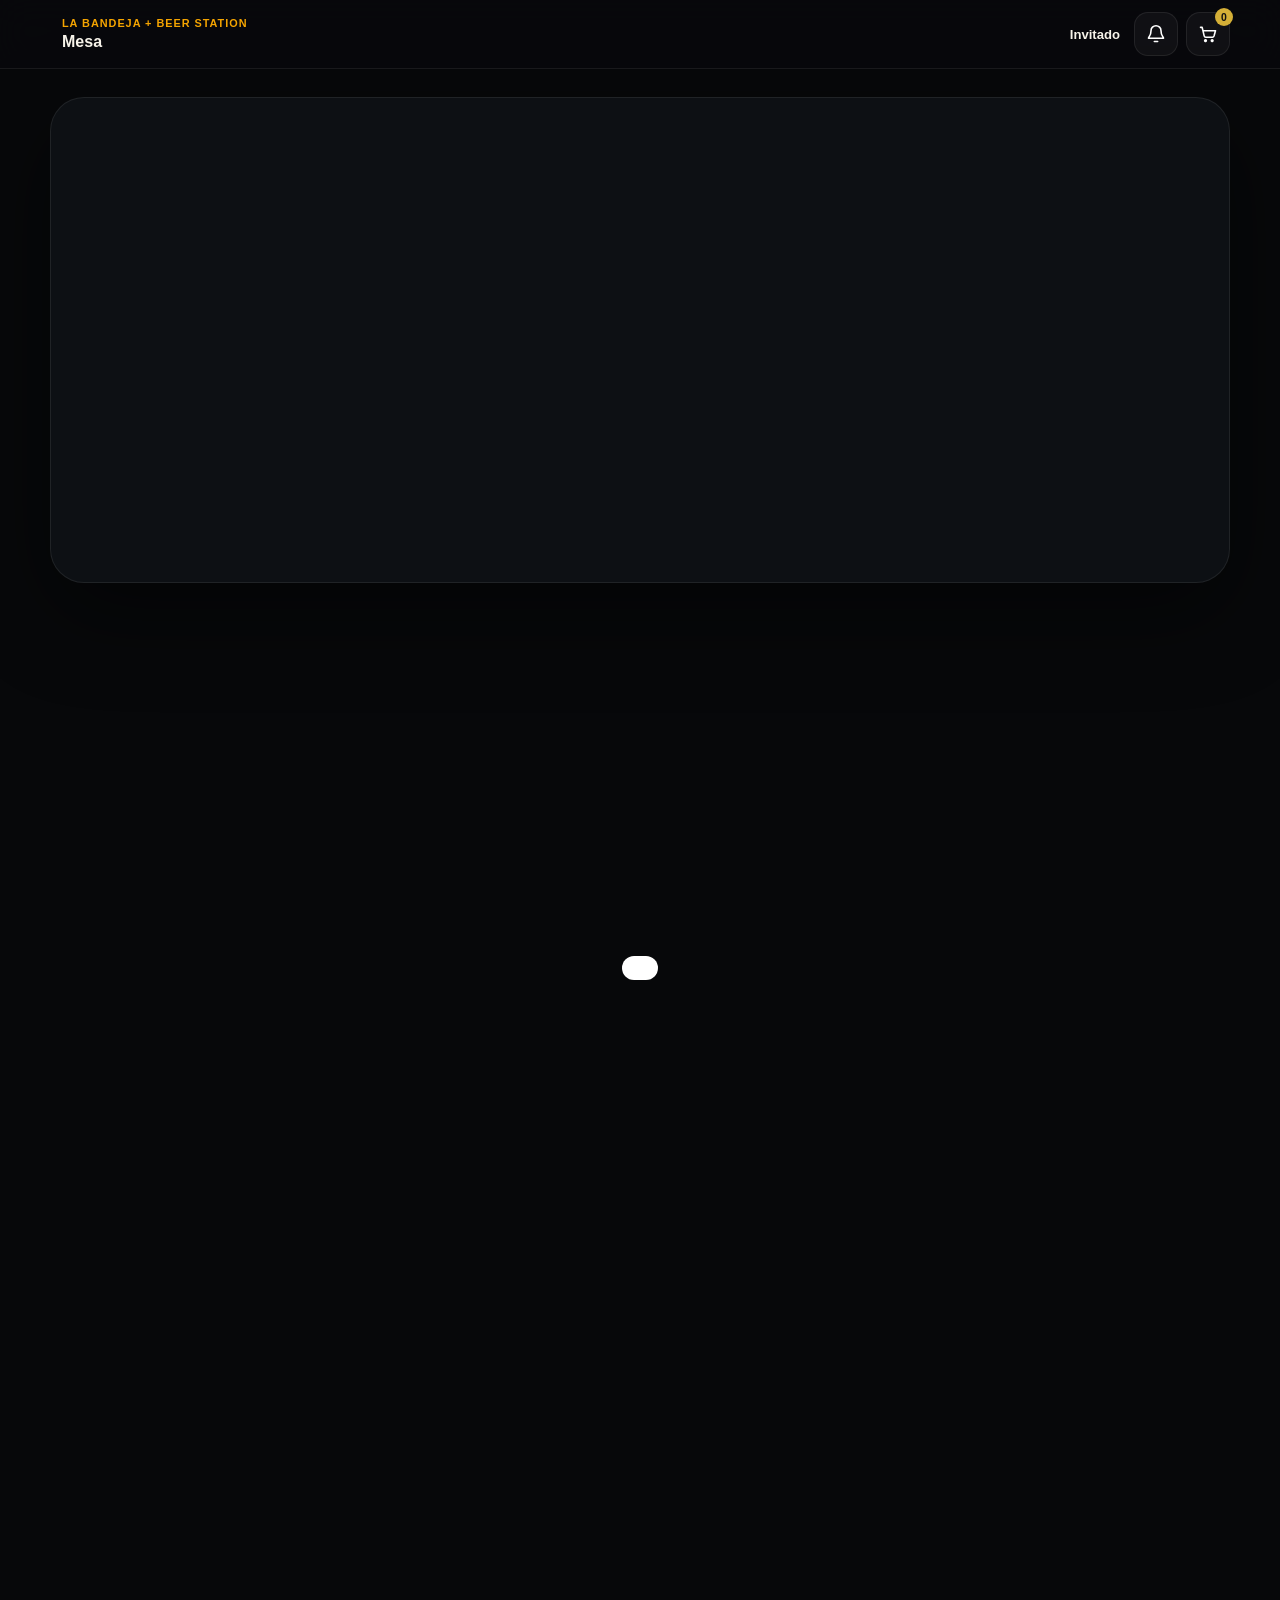
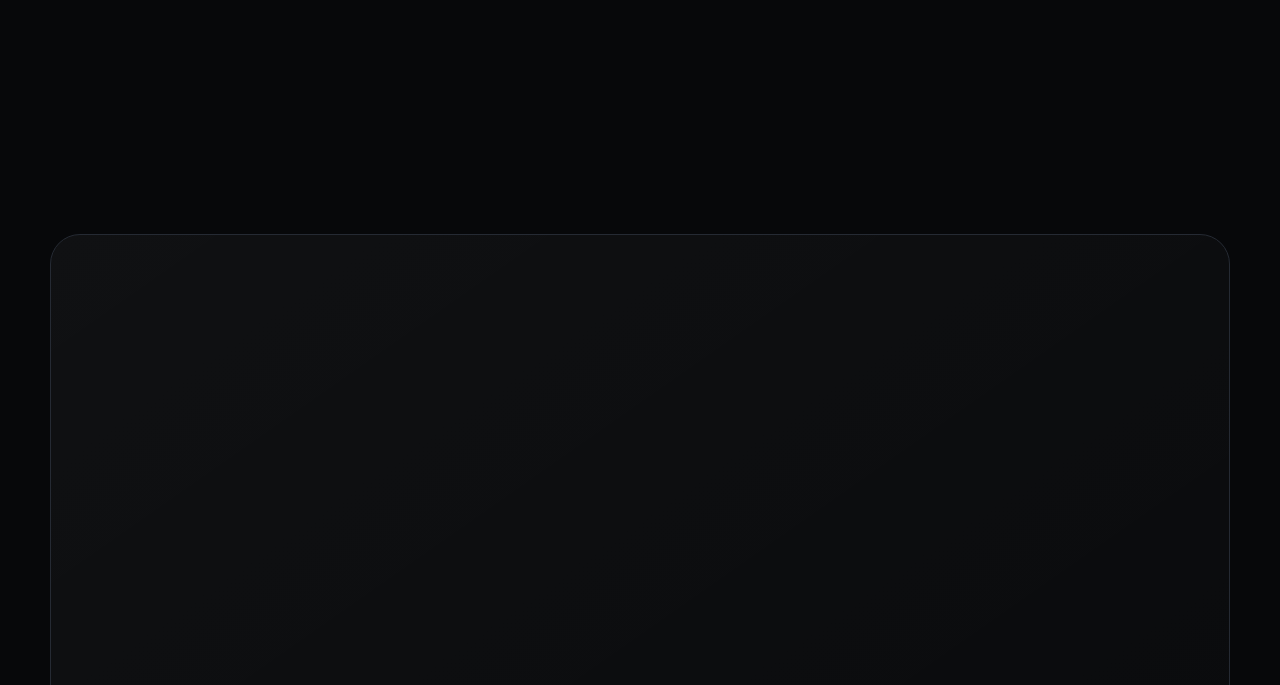
==== index.html @ 731828bf "Tema Champions y celebracion dinamica en canchas" ====
<!doctype html>
<html lang="es">
<head>
<meta charset="utf-8">
<meta name="viewport" content="width=device-width,initial-scale=1,viewport-fit=cover">
<meta name="theme-color" content="#07080a">
<title>La Bandeja + Beer Station</title>
<link rel="preconnect" href="https://fonts.googleapis.com">
<link rel="preconnect" href="https://fonts.gstatic.com" crossorigin>
<link href="https://fonts.googleapis.com/css2?family=DM+Sans:wght@400;500;600;700;800&family=Playfair+Display:wght@600;700&display=swap" rel="stylesheet">
<link rel="stylesheet" href="/app.css">
</head>
<body>
<section id="experienceIntro" class="experience-intro">
  <div id="introSlides" class="intro-slides"></div>
  <div class="intro-brand"><div id="introLogos" class="intro-logos"></div><span>LA BANDEJA + BEER STATION</span></div>
</section>
<header class="topbar">
  <div class="header-brand"><div id="headerLogos" class="header-logos"></div><div><small>LA BANDEJA + BEER STATION</small><strong id="placeName">Mesa</strong></div></div>
  <div class="table-party"><div id="diners"></div><span id="dinerCount"></span><b id="dinerName">Invitado</b></div>
  <div class="actions">
    <button id="bellButton" class="icon-btn" aria-label="Servicio"><svg viewBox="0 0 24 24"><path d="M18 8a6 6 0 0 0-12 0c0 7-3 7-3 9h18c0-2-3-2-3-9M10 21h4"/></svg></button>
    <button id="cartTop" class="icon-btn cart-icon-btn" aria-label="Pedido"><svg viewBox="0 0 24 24"><path d="M3 4h2l2.4 10.2a2 2 0 0 0 2 1.6h7.9a2 2 0 0 0 1.9-1.4L21 8H7M10 20a1 1 0 1 0 0 .01M18 20a1 1 0 1 0 0 .01"/></svg><span id="cartCount">0</span></button>
  </div>
</header>
<main>
  <section class="cinema-hero"><div id="heroAmbient" class="hero-ambient"></div><div id="heroDots" class="hero-dots"></div></section>
  <section id="promoSection" class="home-section"><div class="section-head"><div><small>AHORA</small><h2>Promociones y recomendados</h2></div></div><div id="promoGrid" class="promo-grid"></div></section>
  <section id="newSection" class="home-section"><div class="section-head"><div><small>RECIÉN LLEGADOS</small><h2>Nuevos productos</h2></div></div><div id="newProducts" class="product-rail"></div></section>
  <section id="comboSection" class="home-section"><div class="section-head"><div><small>LA BANDEJA + BEER STATION</small><h2>Combos</h2></div></div><div id="comboProducts" class="product-rail"></div></section>
  <section id="drinkSection" class="home-section drink-section"><div class="global-search"><small>ENCUENTRA LO QUE QUIERES</small><div class="search-box"><svg viewBox="0 0 24 24" aria-hidden="true"><path d="m21 21-4.35-4.35M19 11a8 8 0 1 1-16 0 8 8 0 0 1 16 0Z"/></svg><input id="search" autocomplete="off" placeholder="Buscar comida o bebida"></div></div><div class="section-head"><div><small>BEER STATION</small><h2>Bebidas</h2></div></div><nav id="drinkCategories" class="drink-categories"></nav></section>
  <section class="menu-section"><div class="section-head menu-title"><div><small>MENÚ</small><h2>Todo lo disponible</h2></div><button id="buildComboBtn" class="build-combo-btn hidden">⚽ Arma tu combo</button></div><nav id="categories" class="categories"></nav><section id="products" class="products"></section></section>
  <section class="experience-end">
    <div class="experience-copy"><small>ANTES DE IRTE</small><h2>Queremos saber cómo estuvo.</h2><p>Califica tu experiencia y ayúdanos a seguir mejorando.</p></div>
    <div class="rating-card"><div id="ratingStars" class="rating-stars"><button data-rating="1">1</button><button data-rating="2">2</button><button data-rating="3">3</button><button data-rating="4">4</button><button data-rating="5">5</button></div><textarea id="feedbackComment" placeholder="Cuéntanos algo más, si quieres"></textarea><button id="sendFeedback" class="primary">Enviar opinión</button></div>
  </section>
</main>
<button id="cartDock" class="cart-dock hidden"><span>Pedido</span><strong id="cartTotalDock">L 0.00</strong></button>
<dialog id="productDialog"><button class="close" data-close>×</button><div class="product-modal"><img id="detailImage" alt=""><div class="product-modal-body"><small id="detailBrand"></small><h2 id="detailName"></h2><p id="detailDescription"></p><section id="aiSuggestion" class="ai-suggestion hidden"><div class="ai-suggestion-head"><span>✦</span><b>Sugerencia inteligente</b></div><p id="aiSuggestionText"></p><div id="aiSuggestionActions" class="ai-suggestion-actions"></div><div id="aiQuickReplies" class="ai-quick-replies"><button type="button" data-ai-reply="Sí, recomiéndame algo">Sí, recomiéndame algo</button><button type="button" data-ai-reply="No, así está bien">No, así está bien</button><button type="button" data-ai-reply="Algo para compartir">Algo para compartir</button></div><form id="productAiForm" class="product-ai-form"><input id="productAiInput" maxlength="220" autocomplete="off" placeholder="Respóndeme aquí…"><button type="submit">Enviar</button></form></section><div id="detailOptions"></div><label class="note-label">Indicaciones especiales<textarea id="detailNote" placeholder="Escribe una indicación si la necesitas"></textarea></label><div class="product-modal-footer"><div><small>PRECIO</small><b id="detailPrice">L 0.00</b></div><button id="addConfigured" class="primary compact">Agregar</button></div></div></div></dialog>
<dialog id="promoDialog"><button class="close" data-close>×</button><div class="dialog-card promo-dialog-card"><small id="promoDialogType">PROMOCIÓN</small><h2 id="promoDialogTitle"></h2><p id="promoDialogSubtitle"></p><div id="promoProducts" class="promo-products products"></div></div></dialog>
<dialog id="catalogDialog" class="catalog-dialog"><button class="close" data-close>×</button><div class="catalog-card"><div class="catalog-head"><div><small id="catalogKicker">CATÁLOGO</small><h2 id="catalogTitle">Productos</h2><p id="catalogCount"></p></div></div><div id="catalogProducts" class="catalog-products"></div></div></dialog>
<dialog id="joinDialog"><div class="dialog-card"><small id="joinKicker">IDENTIFICACIÓN</small><h2>Tu nombre</h2><p>Usaremos tu nombre para identificar el pedido.</p><input id="joinName" maxlength="50" placeholder="Nombre"><button id="joinButton" class="primary">Continuar</button></div></dialog>
<dialog id="cartDialog"><button class="close" data-close>×</button><div class="dialog-card"><small>TU PEDIDO</small><h2>Revisa antes de enviar</h2><div id="cartItems"></div><section class="cart-ai"><div class="cart-ai-head"><span>✦</span><div><b>Asistente del pedido</b><small>Pregúntame sin salir del carrito</small></div></div><div id="aiMessages" class="ai-messages cart-ai-messages"><div class="ai-msg assistant">Puedo revisar tu pedido completo y ayudarte a combinarlo mejor.</div></div><form id="aiForm" class="cart-ai-form"><input id="aiInput" maxlength="300" autocomplete="off" placeholder="Ej. ¿Qué me falta para 3 personas?"><button type="submit">Enviar</button></form></section><div class="grand"><span>Total</span><b id="cartGrand">L 0.00</b></div><button id="sendOrder" class="primary">Enviar pedido</button></div></dialog>
<dialog id="comboBuilderDialog" class="combo-builder-dialog"><button class="close" data-close>×</button><div class="dialog-card"><small>CANCHA</small><h2>Arma tu combo</h2><p>Combina lo que quieras. Ejemplo: 1 pupusa + 2 tacos + 1 bebida.</p><div id="comboBuilderList" class="combo-builder-list"></div><div class="grand"><span>Total del combo</span><b id="comboBuilderTotal">L 0.00</b></div><button id="addCustomCombo" class="primary">Agregar combo al pedido</button></div></dialog><dialog id="serviceDialog"><button class="close" data-close>×</button><div class="dialog-card"><small>SERVICIO</small><h2>Solicitar</h2><div class="service-grid"><button data-service="ATENCION">Atención</button><button data-service="CUENTA">Cuenta</button><button data-service="LIMPIEZA">Limpieza</button><button data-service="PEDIDO">Pedido</button></div></div></dialog>
<button id="aiFab" class="ai-fab" aria-label="Asistente del menú"><span>✦</span><b>Te ayudo</b></button><dialog id="aiDialog" class="ai-dialog"><button class="close" data-close>×</button><div class="ai-chat"><div class="ai-chat-head"><small>ASISTENTE DEL MENÚ</small><h2>¿Qué se te antoja?</h2><p>Pregúntame por comida, bebidas, combos o qué combina mejor con tu pedido.</p></div><div id="aiMessagesFull" class="ai-messages"><div class="ai-msg assistant">Hola 👋 Puedo ayudarte a elegir algo del menú.</div></div><form id="aiFormFull" class="ai-form"><input id="aiInputFull" maxlength="300" autocomplete="off" placeholder="Ej. Quiero una pizza y algo frío"><button type="submit">Enviar</button></form></div></dialog><div id="toast"></div>
<div id="goalCelebration" class="goal-celebration hidden" aria-hidden="true"><div class="goal-celebration-card"><img id="goalCelebrationImage" alt=""><div><small id="goalCelebrationKicker">PEDIDO EN JUEGO</small><h2 id="goalCelebrationTitle">¡GOOOL!</h2><p id="goalCelebrationText">Tu pedido fue enviado.</p></div></div></div><button id="backToTop" hidden></button>
<script src="/supabase.js"></script>
<script type="module" src="/app.js"></script>
</body>
</html>
---- app.css ----
:root{--bg:#08090c;--panel:#111319;--soft:#171a21;--line:#252a33;--text:#f7f3ea;--muted:#9da6b4;--gold:#d4af37;--accent:#f5a400;--radius:24px}
*{box-sizing:border-box}html{scroll-behavior:smooth}body{margin:0;background:radial-gradient(circle at top,#15120b 0,#08090c 30%);color:var(--text);font-family:Inter,sans-serif;min-height:100vh}
button,input{font:inherit}button{cursor:pointer}.topbar{position:sticky;top:0;z-index:20;display:grid;grid-template-columns:1fr auto auto;gap:14px;align-items:center;padding:14px 4vw;background:rgba(8,9,12,.88);backdrop-filter:blur(16px);border-bottom:1px solid var(--line)}
.place small,.section-head small,.eyebrow,.dialog-card>small{display:block;color:var(--accent);font-weight:800;letter-spacing:.14em;font-size:.72rem}.place strong{display:block;margin-top:4px}
.table-party{display:flex;align-items:center;gap:8px;color:var(--muted);font-size:.82rem}.table-party b{color:var(--text)}#diners{display:flex}.diner{width:30px;height:30px;border-radius:50%;display:grid;place-items:center;background:linear-gradient(135deg,var(--gold),#7a5d0a);border:2px solid #111;margin-left:-7px;color:#111;font-weight:900}
.actions{display:flex;gap:8px}.actions button{background:var(--soft);border:1px solid var(--line);color:white;border-radius:14px;padding:11px 13px}
main{width:min(1180px,92vw);margin:auto}.intro{padding:48px 0 24px}.intro h1{font-family:"Playfair Display",serif;font-size:clamp(2.2rem,6vw,5rem);line-height:.98;margin:8px 0 16px;max-width:850px}.intro p{color:#c6ccd5;font-size:1.1rem}
.promo-wrap{margin:6px 0 40px}.promo-hero{position:relative;min-height:360px;border-radius:32px;overflow:hidden;border:1px solid #2b2f37;background:#111}.promo-hero>img{position:absolute;inset:0;width:100%;height:100%;object-fit:cover;filter:brightness(.52)}.promo-hero:after{content:"";position:absolute;inset:0;background:linear-gradient(90deg,rgba(0,0,0,.9),rgba(0,0,0,.15))}
.promo-copy{position:relative;z-index:2;padding:clamp(28px,6vw,70px);max-width:660px}.promo-copy small{color:#ffd45d;font-weight:800;letter-spacing:.15em}.promo-copy h2{font-family:"Playfair Display",serif;font-size:clamp(2rem,5vw,4rem);margin:8px 0}.promo-copy p{font-size:1.05rem;color:#e2e5e8}.promo-copy button{margin-top:12px;background:var(--gold);color:#111;border:0;border-radius:999px;padding:13px 20px;font-weight:900}
.promo-dots{display:flex;justify-content:center;gap:8px;margin-top:12px}.promo-dots button{width:8px;height:8px;padding:0;border:0;border-radius:50%;background:#3a3f48}.promo-dots button.active{width:28px;border-radius:999px;background:var(--gold)}
.section-head{margin:34px 0 18px}.section-head h2{font-family:"Playfair Display",serif;font-size:clamp(1.8rem,4vw,3rem);margin:4px 0}.brands{display:grid;grid-template-columns:repeat(2,minmax(0,1fr));gap:16px}.brand{display:flex;align-items:center;gap:16px;padding:16px;background:var(--panel);border:1px solid var(--line);border-radius:22px;color:white;text-align:left;transition:.2s}.brand img{width:72px;height:72px;object-fit:contain;border-radius:16px;background:#fff}.brand span{font-weight:900;font-size:1.05rem}.brand.active{border-color:var(--gold);box-shadow:0 0 0 1px var(--gold),0 12px 40px rgba(212,175,55,.08);transform:translateY(-2px)}
.menu-title{display:flex;justify-content:space-between;align-items:end;gap:16px}.menu-title input{width:min(320px,100%);background:#11151b;border:1px solid var(--line);color:white;border-radius:16px;padding:13px 15px;outline:none}.menu-title input:focus{border-color:var(--gold)}
.categories{display:flex;gap:10px;overflow:auto;padding:2px 0 16px;scrollbar-width:none}.categories::-webkit-scrollbar{display:none}.categories button{white-space:nowrap;border:1px solid var(--line);background:#11151b;color:#d9dde4;border-radius:999px;padding:11px 17px;font-weight:800}.categories button.active{background:var(--gold);color:#111;border-color:var(--gold)}
.products{display:grid;grid-template-columns:repeat(3,minmax(0,1fr));gap:18px}.product{background:linear-gradient(180deg,#14171d,#0e1014);border:1px solid var(--line);border-radius:24px;overflow:hidden;min-width:0}.product>img{width:100%;aspect-ratio:4/3;object-fit:cover}.product-body{padding:18px}.product-body small{color:var(--accent);font-weight:900;letter-spacing:.08em}.product h3{margin:7px 0;font-size:1.1rem}.product p{color:var(--muted);min-height:38px;font-size:.9rem}.product footer{display:flex;justify-content:space-between;align-items:center;gap:12px;margin-top:18px}.product footer b{font-size:1.15rem}.product footer button{border:0;background:white;color:#111;font-weight:900;border-radius:999px;padding:10px 14px}
.promo-grid{display:grid;grid-template-columns:repeat(4,1fr);gap:14px;margin-bottom:100px}.promo-grid article{background:var(--panel);border:1px solid var(--line);border-radius:20px;overflow:hidden}.promo-grid img{width:100%;aspect-ratio:16/10;object-fit:cover}.promo-grid article div{padding:13px}.promo-grid span{display:block;color:var(--muted);font-size:.85rem;margin-top:5px}
.cart-dock{position:fixed;z-index:30;bottom:20px;left:50%;transform:translateX(-50%);width:min(520px,90vw);display:flex;justify-content:space-between;align-items:center;background:var(--gold);color:#111;border:0;border-radius:999px;padding:15px 21px;font-weight:900;box-shadow:0 18px 60px rgba(0,0,0,.45)}.hidden{display:none!important}
dialog{border:1px solid var(--line);background:#0d1015;color:white;border-radius:28px;width:min(560px,92vw);padding:0;box-shadow:0 30px 100px rgba(0,0,0,.7)}dialog::backdrop{background:rgba(0,0,0,.72);backdrop-filter:blur(5px)}.dialog-card{padding:30px}.dialog-card h2{font-family:"Playfair Display",serif;font-size:2rem;margin:6px 0 8px}.dialog-card p{color:var(--muted)}.dialog-card input{width:100%;background:#151921;border:1px solid var(--line);border-radius:15px;padding:14px;color:white;margin:12px 0}.primary{width:100%;border:0;background:var(--gold);color:#111;border-radius:15px;padding:14px;font-weight:900}.close{position:absolute;right:16px;top:13px;background:transparent;color:white;border:0;font-size:1.8rem}.dialog-icon{font-size:2rem}.cart-line{display:flex;justify-content:space-between;gap:12px;align-items:center;border-bottom:1px solid var(--line);padding:14px 0}.cart-line small{display:block;color:var(--muted);margin-top:4px}.qty{display:flex;align-items:center;gap:10px}.qty button{width:32px;height:32px;border-radius:50%;border:1px solid var(--line);background:#171b22;color:white}.grand{display:flex;justify-content:space-between;font-size:1.2rem;padding:20px 0}.service-grid{display:grid;grid-template-columns:1fr 1fr;gap:10px}.service-grid button{padding:18px;border:1px solid var(--line);background:#151921;color:white;border-radius:16px;font-weight:800}.empty{grid-column:1/-1;padding:38px;border:1px dashed var(--line);border-radius:20px;text-align:center;color:var(--muted)}
#toast{position:fixed;z-index:50;left:50%;bottom:-80px;transform:translateX(-50%);background:#fff;color:#111;padding:12px 18px;border-radius:999px;font-weight:800;transition:.25s}#toast.show{bottom:86px}
body[data-place-type="COURT"]{--gold:#41d35e;--accent:#70e8ff;background:radial-gradient(circle at top,#123d26 0,#07110b 35%)}body[data-place-type="DELIVERY"]{--gold:#ff7a18;--accent:#ffd166;background:radial-gradient(circle at top,#3b1d0b 0,#09090b 35%)}
@media(max-width:900px){.products{grid-template-columns:repeat(2,1fr)}.promo-grid{grid-template-columns:repeat(2,1fr)}.table-party span{display:none}}
@media(max-width:640px){.topbar{grid-template-columns:1fr auto;padding:12px 4vw}.table-party{grid-column:1/-1;grid-row:2}.intro{padding-top:30px}.promo-hero{min-height:310px}.brands{grid-template-columns:1fr 1fr}.brand{padding:10px;gap:9px}.brand img{width:52px;height:52px}.brand span{font-size:.88rem}.menu-title{display:block}.menu-title input{margin-top:12px}.products{grid-template-columns:1fr}.promo-grid{grid-template-columns:1fr 1fr}.product p{min-height:0}.service-grid{grid-template-columns:1fr 1fr}}

.header-brand{display:flex;align-items:center;gap:12px}.header-brand small{display:block;color:var(--accent);font-weight:900;letter-spacing:.09em;font-size:.68rem}.header-brand strong{display:block;margin-top:4px}.header-logos{display:flex;align-items:center}.header-logos img{width:46px;height:46px;object-fit:contain;border-radius:12px;background:#fff;border:1px solid rgba(255,255,255,.1);margin-right:-6px}
.product{cursor:pointer}.product:hover{transform:translateY(-3px);transition:.2s;border-color:#464d59}.product footer button{pointer-events:auto}
.product-modal{display:grid;grid-template-columns:minmax(0,42%) 1fr;min-height:520px}.product-modal>img{width:100%;height:100%;object-fit:cover;background:#15191f}.product-modal-body{padding:30px;max-height:78vh;overflow:auto}.product-modal-body>small{color:var(--accent);font-weight:900;letter-spacing:.1em}.product-modal-body h2{font-family:"Playfair Display",serif;font-size:2rem;margin:7px 0 8px}.product-modal-body>p{color:var(--muted);line-height:1.55}
.option-group{margin:18px 0;padding:14px;border:1px solid var(--line);border-radius:18px;background:#11151b}.option-head{display:flex;justify-content:space-between;margin-bottom:8px}.option-head small{display:block;color:var(--muted);font-size:.78rem;margin-top:3px}.option-row{display:flex;justify-content:space-between;gap:15px;align-items:center;padding:10px 0;border-top:1px solid #20252d}.option-row:first-of-type{border-top:0}.option-row input{accent-color:var(--gold);transform:scale(1.15)}.option-row b{font-size:.83rem;color:#d9dde4}
.note-label{display:block;color:#dfe3ea;font-weight:700;margin-top:14px}.note-label textarea{display:block;width:100%;min-height:78px;margin-top:8px;resize:vertical;background:#151921;border:1px solid var(--line);border-radius:14px;padding:12px;color:#fff;font:inherit}
.product-modal-footer{display:flex;justify-content:space-between;align-items:center;gap:14px;margin-top:18px}.product-modal-footer small{display:block;color:var(--muted)}.product-modal-footer b{font-size:1.35rem}.primary.compact{width:auto;padding-inline:18px}
@media(max-width:700px){.product-modal{grid-template-columns:1fr}.product-modal>img{height:220px}.product-modal-body{max-height:none}.header-brand small{display:none}.header-logos img{width:40px;height:40px}.product-modal-footer{position:sticky;bottom:-30px;background:#0d1015;padding:14px 0}}

.experience-intro{position:fixed;inset:0;z-index:100;background:#050608;display:grid;place-items:center;overflow:hidden;transition:opacity .7s ease,visibility .7s ease}.experience-intro.done{opacity:0;visibility:hidden;pointer-events:none}.intro-bg{position:absolute;inset:-3%;background-size:cover;background-position:center;filter:brightness(.55);animation:introZoom 6s ease forwards}.intro-bg:after{content:"";position:absolute;inset:0;background:radial-gradient(circle at center,transparent 0,rgba(0,0,0,.72) 75%)}
.intro-stage{position:relative;z-index:2;text-align:center;width:min(760px,90vw);animation:introRise .9s ease both}.intro-logos{display:flex;justify-content:center;align-items:center;gap:22px;min-height:125px}.intro-logos img{width:clamp(92px,18vw,150px);height:clamp(92px,18vw,150px);object-fit:contain;border-radius:26px;background:rgba(255,255,255,.96);padding:8px;box-shadow:0 18px 70px rgba(0,0,0,.35)}.intro-logos img:first-child{animation:logoLeft 1s cubic-bezier(.2,.8,.2,1) both}.intro-logos img:last-child{animation:logoRight 1s cubic-bezier(.2,.8,.2,1) both}.intro-plus{font-size:1.7rem;color:var(--gold);font-weight:900;margin:-6px 0 10px}.intro-stage small{color:var(--accent);font-weight:900;letter-spacing:.16em}.intro-stage h1{font-family:"Playfair Display",serif;font-size:clamp(2.2rem,6vw,4.8rem);line-height:1;margin:10px 0}.intro-stage p{color:#e6e8ec;font-size:1.05rem;max-width:620px;margin:0 auto 24px}.intro-stage button{border:0;border-radius:999px;padding:13px 22px;background:var(--gold);color:#111;font-weight:900;box-shadow:0 8px 35px rgba(0,0,0,.3)}
@keyframes introZoom{from{transform:scale(1.08)}to{transform:scale(1)}}@keyframes introRise{from{opacity:0;transform:translateY(24px)}to{opacity:1;transform:none}}@keyframes logoLeft{from{opacity:0;transform:translateX(-80px) rotate(-8deg)}to{opacity:1;transform:none}}@keyframes logoRight{from{opacity:0;transform:translateX(80px) rotate(8deg)}to{opacity:1;transform:none}}
.place-hero{display:grid;grid-template-columns:1.15fr .85fr;gap:26px;align-items:center;padding:42px 0}.place-hero-copy h1{font-family:"Playfair Display",serif;font-size:clamp(2.5rem,6vw,5.2rem);line-height:.98;margin:8px 0 18px}.place-hero-copy p{color:#cbd1da;font-size:1.08rem;max-width:660px}.place-hero>img{width:100%;height:390px;object-fit:cover;border-radius:32px;border:1px solid var(--line);box-shadow:0 24px 80px rgba(0,0,0,.34)}.hero-badges{display:flex;gap:9px;flex-wrap:wrap;margin-top:20px}.hero-badges span{background:#151a21;border:1px solid var(--line);border-radius:999px;padding:9px 12px;font-size:.82rem;font-weight:800}
body[data-theme="FOOTBALL"]{--gold:#76e34e;--accent:#62d8ff;background:
linear-gradient(rgba(6,18,10,.9),rgba(6,18,10,.94)),
repeating-linear-gradient(90deg,#123d1e 0,#123d1e 70px,#174824 70px,#174824 140px)}
body[data-theme="FOOTBALL"] .topbar{background:rgba(6,22,12,.92);border-bottom-color:#295c37}body[data-theme="FOOTBALL"] .place-hero>img{border-color:#58bd70;transform:rotate(1deg)}body[data-theme="FOOTBALL"] .promo-hero{border-color:#2b7040}body[data-theme="FOOTBALL"] .product{border-color:#214d2e;background:linear-gradient(180deg,#11291a,#0b1710)}body[data-theme="FOOTBALL"] .categories button{background:#102719;border-color:#285f38}body[data-theme="FOOTBALL"] .categories button.active{background:#76e34e;color:#071108}body[data-theme="FOOTBALL"] .intro-stage h1{font-family:Inter,sans-serif;font-weight:900;text-transform:uppercase;font-style:italic}
body[data-theme="DELIVERY"]{--gold:#ff7b24;--accent:#ffd166;background:radial-gradient(circle at top,#42200c 0,#090a0d 38%)}body[data-theme="DELIVERY"] .place-hero>img{border-color:#8f4d22}body[data-theme="DELIVERY"] .product{background:linear-gradient(180deg,#1f1712,#0e1014)}
@media(max-width:760px){.place-hero{grid-template-columns:1fr;padding:28px 0}.place-hero>img{height:245px}.intro-logos{gap:12px}.intro-stage h1{font-size:2.5rem}}

/* PRO visual refinement */
.topbar{grid-template-columns:1fr auto auto;padding:12px 3vw;border-bottom:1px solid rgba(255,255,255,.07)}
.header-logos img{box-shadow:none;border:1px solid rgba(255,255,255,.12)}
.actions button{min-height:42px;background:rgba(255,255,255,.04);border:1px solid rgba(255,255,255,.08);padding:9px 12px}
.icon-dot{display:block;width:10px;height:10px;border-radius:50%;background:var(--gold);box-shadow:0 0 18px color-mix(in srgb,var(--gold) 70%,transparent)}
.cart-label{font-size:.78rem;font-weight:800;margin-right:8px}
.experience-intro{background:#050607}.intro-stage p{max-width:520px;color:rgba(255,255,255,.72)}.intro-plus{opacity:.65}.intro-stage small{opacity:.8}
.place-hero{min-height:58vh;grid-template-columns:1fr 1fr;gap:42px}.place-hero-copy p{max-width:540px;color:rgba(255,255,255,.68)}.place-hero>img{height:440px;border-radius:38px;box-shadow:0 30px 90px rgba(0,0,0,.45)}
.promo-wrap{margin-top:16px}.promo-hero{min-height:420px;border-radius:34px}.promo-copy{max-width:520px}.promo-copy h2{font-size:clamp(2.2rem,5vw,4.4rem)}.promo-copy p{max-width:450px;color:rgba(255,255,255,.78)}
.categories{gap:12px;padding:4px 0 20px}.category-tile{position:relative;min-width:150px;height:78px;overflow:hidden;border-radius:20px!important;background-image:linear-gradient(180deg,rgba(0,0,0,.10),rgba(0,0,0,.72)),var(--cat-bg)!important;background-size:cover!important;background-position:center!important;border:1px solid rgba(255,255,255,.08)!important;color:white!important;padding:0!important;display:flex;align-items:flex-end;justify-content:flex-start}
.category-tile span{position:relative;z-index:2;padding:12px 14px;font-size:.83rem;letter-spacing:.02em;text-shadow:0 1px 16px rgba(0,0,0,.8)}
.category-tile.active{outline:2px solid var(--gold);outline-offset:2px;transform:translateY(-2px)}
.products{grid-template-columns:repeat(4,minmax(0,1fr));gap:14px}.product{border-radius:22px;background:#0c0e12;border:1px solid rgba(255,255,255,.07);overflow:hidden}.product:hover{transform:translateY(-4px);box-shadow:0 24px 60px rgba(0,0,0,.28)}.product-media{position:relative;overflow:hidden}.product-media img{width:100%;aspect-ratio:1/1.06;object-fit:cover;display:block;transition:transform .5s ease}.product:hover .product-media img{transform:scale(1.035)}.brand-mark{position:absolute;left:10px;top:10px;padding:5px 7px;border-radius:999px;background:rgba(0,0,0,.55);backdrop-filter:blur(10px);font-size:.58rem;font-weight:800;letter-spacing:.08em}.quick-add{position:absolute;right:10px;bottom:10px;width:38px;height:38px;border-radius:50%;border:0;background:rgba(255,255,255,.92);color:#111;font-size:1.25rem;line-height:1;font-weight:500;box-shadow:0 10px 30px rgba(0,0,0,.25)}.product-body{padding:14px}.product-body h3{font-size:.98rem;margin:0 0 10px;line-height:1.25}.product-body footer{margin:0}.product-body footer b{font-size:1rem}
.menu-title{margin-top:8px}.menu-title h2{font-size:clamp(1.8rem,4vw,2.8rem)}.menu-title input{background:rgba(255,255,255,.035);border-color:rgba(255,255,255,.08)}
.more-promos{padding-top:8px}.promo-grid{gap:12px}.promo-grid article{position:relative;min-height:180px;border-radius:22px}.promo-grid img{height:100%;aspect-ratio:auto;position:absolute;inset:0}.promo-grid article:after{content:"";position:absolute;inset:0;background:linear-gradient(180deg,transparent 20%,rgba(0,0,0,.78))}.promo-grid article div{position:absolute;z-index:2;left:0;right:0;bottom:0;padding:16px}.promo-grid span{display:none}
.service-grid button{background:rgba(255,255,255,.035);border-color:rgba(255,255,255,.08);font-weight:700}
body[data-theme="FOOTBALL"] .category-tile.active{outline-color:#76e34e}body[data-theme="FOOTBALL"] .product{border-color:rgba(118,227,78,.13)}body[data-theme="FOOTBALL"] .quick-add{background:#76e34e}
body[data-theme="DELIVERY"] .quick-add{background:#ff7b24;color:#fff}
@media(max-width:1050px){.products{grid-template-columns:repeat(3,1fr)}}@media(max-width:760px){.products{grid-template-columns:repeat(2,1fr);gap:10px}.product-body{padding:11px}.product-body h3{font-size:.9rem}.brand-mark{font-size:.52rem}.place-hero{min-height:auto;gap:20px}.place-hero>img{height:240px}.promo-hero{min-height:330px}.category-tile{min-width:132px;height:70px}.table-party{display:none}.cart-label{display:none}}

.intro-slides{position:absolute;inset:0;overflow:hidden}.intro-slide{position:absolute;inset:0;opacity:0;transition:opacity .45s ease}.intro-slide.active{opacity:1}.intro-slide img{width:100%;height:100%;object-fit:cover;filter:brightness(.52) saturate(1.08);transform:scale(1.035)}.intro-slide:after{content:"";position:absolute;inset:0;background:radial-gradient(circle at center,rgba(0,0,0,.06),rgba(0,0,0,.76) 78%)}.intro-slide span{position:absolute;left:24px;bottom:20px;z-index:2;color:rgba(255,255,255,.72);font-size:.72rem;font-weight:800;letter-spacing:.09em;text-transform:uppercase}
.icon-btn{display:grid;place-items:center;width:44px;height:44px;padding:0!important}.icon-btn svg{width:20px;height:20px;fill:none;stroke:currentColor;stroke-width:1.9;stroke-linecap:round;stroke-linejoin:round}.cart-icon-btn{position:relative}.cart-icon-btn #cartCount{position:absolute;right:-4px;top:-5px;min-width:18px;height:18px;border-radius:999px;background:var(--gold);color:#111;display:grid;place-items:center;font-size:.65rem;font-weight:900;padding:0 4px}
.promo-grid{display:flex!important;gap:14px!important;overflow-x:auto;scroll-snap-type:x mandatory;padding-bottom:12px;scrollbar-width:none}.promo-grid::-webkit-scrollbar{display:none}.promo-card{position:relative;flex:0 0 min(360px,78vw);height:220px;scroll-snap-align:center;overflow:hidden;border-radius:24px;border:1px solid rgba(255,255,255,.08)}.promo-card img{position:absolute;inset:0;width:100%;height:100%;object-fit:cover}.promo-card:after{content:"";position:absolute;inset:0;background:linear-gradient(180deg,rgba(0,0,0,.04),rgba(0,0,0,.82))}.promo-card div{position:absolute;z-index:2;left:0;right:0;bottom:0;padding:18px}.promo-card small{display:block;color:var(--accent);font-weight:900;letter-spacing:.11em;font-size:.68rem;margin-bottom:5px}.promo-card b{display:block;font-family:"Playfair Display",serif;font-size:1.45rem}.promo-card span{display:block!important;color:rgba(255,255,255,.72);font-size:.83rem;margin-top:5px}

.hero-product{position:absolute;inset:0;cursor:pointer}.hero-product>img{position:absolute;inset:0;width:100%;height:100%;object-fit:cover;filter:brightness(.48)}.hero-product:after{content:"";position:absolute;inset:0;background:linear-gradient(90deg,rgba(0,0,0,.88),rgba(0,0,0,.12))}.hero-product .promo-copy{position:relative;z-index:2}.hero-product .promo-copy>b{display:block;margin-top:18px;font-size:1.2rem;color:#fff}
.promo-dialog-card{max-height:80vh;overflow:auto}.promo-dialog-card>p{color:var(--muted)}.promo-products{display:grid;grid-template-columns:repeat(2,minmax(0,1fr));gap:12px;margin-top:18px}.promo-product{cursor:pointer;border:1px solid var(--line);border-radius:16px;overflow:hidden;background:#11151b}.promo-product img{width:100%;aspect-ratio:4/3;object-fit:cover}.promo-product div{padding:10px;display:flex;justify-content:space-between;gap:10px;align-items:center}.promo-product b{font-size:.85rem}.promo-product span{color:var(--gold);font-weight:900;font-size:.8rem}
@media(max-width:620px){.promo-products{grid-template-columns:1fr}.hero-product .promo-copy{padding:28px}.hero-product .promo-copy h2{font-size:2.2rem}}

/* v3 premium / court / delivery refinements */
.product-body footer b{font-size:1.32rem!important;color:var(--gold);font-weight:900;letter-spacing:.01em}
#detailPrice{font-size:2.2rem!important;line-height:1;color:var(--gold);font-weight:900}
.product-modal-footer>div>small{letter-spacing:.1em;text-transform:uppercase;font-size:.65rem}
#productDialog{width:min(920px,94vw);max-height:88vh;overflow:hidden}
.product-modal{min-height:0;height:min(660px,86vh);grid-template-columns:minmax(300px,42%) 1fr}
.product-modal>img{height:100%;min-height:0;object-fit:cover;object-position:center}
.product-modal-body{max-height:none;height:100%;overflow:auto;padding:34px 34px 28px;scrollbar-width:thin}
.product-modal-footer{position:sticky;bottom:-28px;background:linear-gradient(180deg,rgba(13,16,21,0),#0d1015 24%);padding:30px 0 4px;z-index:3}
.hero-ambient{position:relative;height:470px;border-radius:38px;overflow:hidden;border:1px solid rgba(255,255,255,.08);box-shadow:0 30px 90px rgba(0,0,0,.48);isolation:isolate}
.ambient-slide{position:absolute;inset:0;margin:0;opacity:0;transform:scale(1.04);transition:opacity 1s ease,transform 3.2s ease}.ambient-slide.active{opacity:1;transform:scale(1)}.ambient-slide img{width:100%;height:100%;object-fit:cover}.ambient-slide:after{content:"";position:absolute;inset:0;background:linear-gradient(180deg,rgba(0,0,0,.03),rgba(0,0,0,.24))}
.ambient-slide span{position:absolute;left:22px;bottom:20px;z-index:2;background:rgba(0,0,0,.5);backdrop-filter:blur(10px);border:1px solid rgba(255,255,255,.08);border-radius:999px;padding:8px 11px;font-size:.7rem;font-weight:800;letter-spacing:.08em;text-transform:uppercase}
.ambient-vapor{position:absolute;inset:auto 0 -28% 0;height:70%;z-index:4;pointer-events:none;opacity:.38;filter:blur(22px);background:radial-gradient(ellipse at 22% 72%,rgba(255,255,255,.23),transparent 34%),radial-gradient(ellipse at 58% 84%,rgba(255,255,255,.18),transparent 30%),radial-gradient(ellipse at 80% 62%,rgba(255,255,255,.16),transparent 28%);animation:vaporDrift 7s ease-in-out infinite alternate}
@keyframes vaporDrift{from{transform:translate3d(-2%,8%,0) scale(1)}to{transform:translate3d(3%,-8%,0) scale(1.08)}}
body[data-theme="FOOTBALL"] .ambient-vapor{opacity:.08}
.experience-end{margin:80px 0 120px;padding:40px;border-radius:32px;border:1px solid rgba(255,255,255,.08);background:radial-gradient(circle at 15% 20%,rgba(212,175,55,.08),transparent 35%),#0e1116;display:grid;grid-template-columns:1fr 1fr;gap:34px;align-items:center}
.experience-copy small{color:var(--accent);font-weight:900;letter-spacing:.13em}.experience-copy h2{font-family:"Playfair Display",serif;font-size:clamp(2rem,4vw,3.4rem);margin:7px 0}.experience-copy p{color:var(--muted)}
.rating-card{padding:22px;border-radius:24px;background:rgba(255,255,255,.025);border:1px solid rgba(255,255,255,.07)}.rating-stars{display:grid;grid-template-columns:repeat(5,1fr);gap:8px}.rating-stars button{aspect-ratio:1;border-radius:16px;background:#14181f;color:#8c95a1;border:1px solid var(--line);font-weight:900;font-size:1.05rem}.rating-stars button.active{background:var(--gold);color:#111;border-color:var(--gold);box-shadow:0 0 28px rgba(212,175,55,.18)}.rating-card textarea{width:100%;min-height:90px;margin:12px 0;background:#0b0e12;color:white;border:1px solid var(--line);border-radius:15px;padding:13px;font:inherit}.experience-actions{display:flex;gap:9px}.experience-actions button{flex:1;border-radius:13px;padding:12px;border:1px solid var(--line);background:#171b22;color:white;font-weight:800}.experience-actions button:first-child{background:var(--gold);color:#111;border-color:var(--gold)}
body[data-theme="FOOTBALL"]{background:radial-gradient(circle at 22% 0%,rgba(66,211,94,.13),transparent 30%),linear-gradient(180deg,#07150c,#07110a 42%,#050b07)}
body[data-theme="FOOTBALL"] main:before{content:"";position:fixed;inset:0;pointer-events:none;opacity:.035;background:repeating-linear-gradient(90deg,#fff 0 1px,transparent 1px 84px),repeating-linear-gradient(0deg,#fff 0 1px,transparent 1px 84px)}
body[data-theme="FOOTBALL"] .place-hero-copy h1{font-family:Inter,sans-serif;font-weight:900;font-style:italic;text-transform:uppercase;letter-spacing:-.055em}
body[data-theme="FOOTBALL"] .hero-ambient{border-color:rgba(118,227,78,.28);box-shadow:0 30px 90px rgba(24,132,46,.16)}
body[data-theme="FOOTBALL"] .promo-hero{transform:rotate(-.25deg);border-color:rgba(118,227,78,.25)}
body[data-theme="FOOTBALL"] .promo-card:nth-child(even){transform:translateY(7px) rotate(.35deg)}
body[data-theme="FOOTBALL"] .experience-end{background:radial-gradient(circle at 15% 20%,rgba(118,227,78,.13),transparent 35%),#0a1710}
@media(max-width:760px){#productDialog{max-height:92vh}.product-modal{grid-template-columns:1fr;height:auto;max-height:92vh;overflow:auto}.product-modal>img{height:250px}.product-modal-body{height:auto;overflow:visible}.product-modal-footer{bottom:0}.hero-ambient{height:280px}.experience-end{grid-template-columns:1fr;padding:24px;margin-top:55px}.rating-stars button{border-radius:12px}}

.hero-product .promo-copy{display:flex;flex-direction:column;justify-content:center;height:100%;padding-top:42px;padding-bottom:42px}
.hero-product .promo-copy h2{font-size:clamp(2.2rem,5vw,4.2rem)!important;line-height:.98;max-width:680px;margin-bottom:14px}
.hero-product .promo-copy p{max-width:560px;line-height:1.45;margin:0}
.hero-product .promo-copy>b{font-size:2rem!important;color:var(--gold)!important;font-weight:900;margin-top:18px!important}
.channel-checks{display:flex;gap:10px;flex-wrap:wrap;margin-top:6px}.channel-checks label{display:flex;align-items:center;gap:7px;background:#11151b;border:1px solid var(--line);border-radius:999px;padding:8px 11px}.channel-checks input{width:auto}


/* PRESENTATION BUILD */
body{overflow-x:hidden;background:#07080a}.hidden{display:none!important}
main{width:min(1240px,92vw);margin:auto}.cinema-hero{padding:28px 0 10px}.cinema-hero .hero-ambient{width:100%;height:clamp(360px,58vw,620px);border-radius:34px;overflow:hidden;position:relative;background:#0d1014}
.cinema-slide{position:absolute;inset:0;cursor:pointer;overflow:hidden}.cinema-slide>img{width:100%;height:100%;object-fit:cover;object-position:center;transform:scale(1.015);animation:cinemaZoom 7s ease-in-out alternate infinite}.cinema-shade{position:absolute;inset:0;background:linear-gradient(90deg,rgba(0,0,0,.88) 0%,rgba(0,0,0,.45) 45%,rgba(0,0,0,.06) 78%),linear-gradient(0deg,rgba(0,0,0,.35),transparent 45%)}.cinema-copy{position:absolute;z-index:3;left:clamp(24px,6vw,74px);bottom:clamp(32px,8vw,80px);max-width:min(560px,70%)}.cinema-copy small{color:var(--accent);font-weight:900;letter-spacing:.14em}.cinema-copy h1{font-family:"Playfair Display",serif;font-size:clamp(2.5rem,7vw,5.4rem);line-height:.92;margin:8px 0 13px}.cinema-copy p{color:#e3e6ea;font-size:clamp(.92rem,1.4vw,1.08rem);line-height:1.5;max-width:480px}.cinema-copy b{display:block;color:var(--gold);font-size:clamp(1.8rem,3vw,2.7rem);margin-top:16px}.steam-layer{position:absolute;z-index:2;inset:auto 0 -22% 0;height:66%;pointer-events:none;opacity:.28;filter:blur(24px);background:radial-gradient(ellipse at 18% 80%,rgba(255,255,255,.28),transparent 30%),radial-gradient(ellipse at 55% 82%,rgba(255,255,255,.18),transparent 28%),radial-gradient(ellipse at 82% 70%,rgba(255,255,255,.16),transparent 26%);animation:steam 7s ease-in-out infinite alternate}.hero-dots{display:flex;justify-content:center;gap:7px;padding:13px}.hero-dots button{width:7px;height:7px;border:0;padding:0;border-radius:999px;background:#343a44}.hero-dots button.active{width:28px;background:var(--gold)}
.home-section,.menu-section{padding:38px 0 10px}.section-head{display:flex;align-items:end;justify-content:space-between;gap:18px;margin:0 0 18px}.section-head small{color:var(--accent);font-size:.7rem;font-weight:900;letter-spacing:.14em}.section-head h2{font-family:"Playfair Display",serif;font-size:clamp(1.8rem,4vw,3rem);margin:3px 0}.text-btn{border:1px solid var(--line);background:rgba(255,255,255,.035);color:#fff;border-radius:999px;padding:9px 13px;font-weight:800}
.product-rail{display:flex;gap:14px;overflow-x:auto;scroll-snap-type:x mandatory;padding:2px 2px 14px;scrollbar-width:none}.product-rail::-webkit-scrollbar{display:none}.product-rail .product{flex:0 0 clamp(210px,23vw,285px);scroll-snap-align:start}.product-rail .product-media img{aspect-ratio:1/1.08}
.products{display:grid;grid-template-columns:repeat(4,minmax(0,1fr));gap:14px}.product{background:#0d1014;border:1px solid rgba(255,255,255,.075);border-radius:22px;overflow:hidden;cursor:pointer;min-width:0;transition:.22s ease}.product:hover{transform:translateY(-4px);border-color:rgba(255,255,255,.16);box-shadow:0 22px 60px rgba(0,0,0,.28)}.product-media{position:relative;overflow:hidden}.product-media img{display:block;width:100%;aspect-ratio:1/1.06;object-fit:cover}.brand-mark{position:absolute;left:10px;top:10px;background:rgba(4,5,7,.62);backdrop-filter:blur(10px);border:1px solid rgba(255,255,255,.08);padding:5px 8px;border-radius:999px;font-size:.58rem;letter-spacing:.08em;font-weight:900}.quick-add{position:absolute;right:10px;bottom:10px;width:38px;height:38px;border:0;border-radius:50%;background:#f7f7f4;color:#111;font-size:1.25rem}.product-body{padding:13px 14px 15px}.product-body h3{margin:0;font-size:1rem;line-height:1.25}.product-body p{color:#8f98a5;font-size:.82rem;line-height:1.35;margin:7px 0;height:2.2em;overflow:hidden}.product-body footer{margin-top:10px}.product-body footer b{color:var(--gold);font-size:1.34rem;font-weight:900}
.promo-grid{display:flex!important;gap:14px;overflow-x:auto;scroll-snap-type:x mandatory;padding-bottom:10px;scrollbar-width:none}.promo-grid::-webkit-scrollbar{display:none}.promo-card{position:relative;flex:0 0 clamp(270px,34vw,410px);height:230px;border-radius:24px;overflow:hidden;scroll-snap-align:start;border:1px solid rgba(255,255,255,.08);cursor:pointer}.promo-card img{position:absolute;inset:0;width:100%;height:100%;object-fit:cover}.promo-card:after{content:"";position:absolute;inset:0;background:linear-gradient(180deg,rgba(0,0,0,.03),rgba(0,0,0,.82))}.promo-card>div{position:absolute;z-index:2;left:0;right:0;bottom:0;padding:18px}.promo-card small{color:var(--accent);font-weight:900;letter-spacing:.1em}.promo-card b{display:block;font-family:"Playfair Display",serif;font-size:1.5rem;margin-top:3px}.promo-card span{display:block;color:#c8cdd5;font-size:.82rem;margin-top:4px}
.categories{display:flex;gap:9px;overflow:auto;padding:2px 2px 15px;scrollbar-width:none}.categories::-webkit-scrollbar{display:none}.category-tile{flex:0 0 145px;height:70px;border:1px solid rgba(255,255,255,.08)!important;border-radius:18px!important;background-image:linear-gradient(180deg,rgba(0,0,0,.16),rgba(0,0,0,.78)),var(--cat-bg)!important;background-size:cover!important;background-position:center!important;color:#fff!important;display:flex;align-items:flex-end;padding:0!important}.category-tile span{padding:11px 12px;font-size:.78rem;font-weight:900}.category-tile.active{outline:2px solid var(--gold);outline-offset:2px}
.menu-title input{width:min(300px,100%);background:#0e1217;border:1px solid var(--line);color:#fff;border-radius:14px;padding:12px 14px}
.promo-dialog-card{width:min(920px,92vw);max-height:84vh;overflow:auto}.promo-products.products{grid-template-columns:repeat(3,minmax(0,1fr));gap:12px}.promo-products .product-body p{display:none}
#productDialog{width:min(940px,94vw);max-height:90vh;overflow:hidden}.product-modal{display:grid;grid-template-columns:minmax(320px,44%) 1fr;height:min(700px,88vh);min-height:0}.product-modal>img{width:100%;height:100%;object-fit:cover}.product-modal-body{height:100%;overflow:auto;padding:32px}.product-modal-body h2{font-family:"Playfair Display",serif;font-size:2.1rem;margin:6px 0 9px}.product-modal-body>p{color:#a3acb9;line-height:1.5}.product-modal-footer{position:sticky;bottom:-32px;background:linear-gradient(180deg,transparent,#0d1015 22%);padding:32px 0 5px}.product-modal-footer #detailPrice{font-size:2.35rem;color:var(--gold);font-weight:900}
.experience-end{margin:70px 0 110px}.quick-service{display:flex;gap:8px;flex-wrap:wrap;margin-top:20px}.quick-service button{border:1px solid var(--line);background:#151a21;color:#fff;padding:10px 13px;border-radius:999px;font-weight:800}
body[data-theme="FOOTBALL"] .cinema-hero .hero-ambient{border-color:rgba(118,227,78,.25);box-shadow:0 0 0 1px rgba(118,227,78,.08),0 34px 100px rgba(13,101,31,.18)}body[data-theme="FOOTBALL"] .cinema-copy h1{font-family:"DM Sans",sans-serif;font-style:italic;font-weight:900;text-transform:uppercase;letter-spacing:-.06em}body[data-theme="FOOTBALL"] .product{background:#0b1710;border-color:rgba(118,227,78,.12)}body[data-theme="FOOTBALL"] .quick-add{background:#76e34e}body[data-theme="FOOTBALL"] .steam-layer{opacity:.08}body[data-theme="DELIVERY"] .quick-add{background:#ff7b24;color:white}
@keyframes cinemaZoom{from{transform:scale(1.01)}to{transform:scale(1.055)}}@keyframes steam{from{transform:translate3d(-2%,8%,0) scale(1)}to{transform:translate3d(3%,-8%,0) scale(1.08)}}



/* MOBILE FIRST FIXES */
@media(max-width:900px){main{width:min(94vw,760px)}.products{grid-template-columns:repeat(2,minmax(0,1fr))}.promo-products.products{grid-template-columns:repeat(2,minmax(0,1fr))}.topbar{grid-template-columns:1fr auto;padding:10px 3vw}.table-party{display:none}.header-brand small{font-size:.58rem}.header-brand strong{font-size:.9rem}.header-logos img{width:38px;height:38px}.actions{gap:6px}.icon-btn{width:40px;height:40px}.cinema-hero{padding-top:12px}.cinema-hero .hero-ambient{height:min(58svh,520px);border-radius:24px}.cinema-copy{left:22px;bottom:26px;max-width:72%}.cinema-copy h1{font-size:clamp(2.2rem,10vw,4rem)}.cinema-copy p{font-size:.88rem;display:-webkit-box;-webkit-line-clamp:2;-webkit-box-orient:vertical;overflow:hidden}.cinema-copy b{font-size:1.75rem}.home-section,.menu-section{padding-top:28px}.section-head h2{font-size:2rem}.product-rail .product{flex-basis:220px}.promo-card{flex-basis:78vw;height:210px}.menu-title{display:block}.menu-title input{margin-top:10px}.experience-end{grid-template-columns:1fr;gap:22px;padding:24px;margin-top:48px}.rating-card{padding:16px}}
@media(max-width:620px){main{width:94vw}.header-brand>div:last-child small{display:none}.header-brand{gap:8px}.header-logos img{width:34px;height:34px;border-radius:9px}.actions button{min-height:38px}.cinema-hero .hero-ambient{height:52svh;min-height:360px;border-radius:20px}.cinema-copy{left:18px;right:18px;bottom:22px;max-width:none}.cinema-copy small{font-size:.62rem}.cinema-copy h1{font-size:clamp(2rem,13vw,3.5rem);max-width:82%}.cinema-copy p{max-width:82%;font-size:.82rem}.cinema-copy b{font-size:1.65rem}.section-head{align-items:center}.section-head h2{font-size:1.75rem}.section-head small{font-size:.62rem}.text-btn{font-size:.75rem;padding:8px 10px}.product-rail{margin-right:-3vw;padding-right:3vw}.product-rail .product{flex-basis:190px}.products{grid-template-columns:repeat(2,minmax(0,1fr));gap:9px}.product{border-radius:17px}.product-body{padding:10px}.product-body h3{font-size:.87rem}.product-body p{font-size:.72rem;margin:5px 0;height:2em}.product-body footer b{font-size:1.12rem}.brand-mark{font-size:.48rem}.quick-add{width:34px;height:34px}.promo-card{height:190px;border-radius:20px}.promo-card b{font-size:1.25rem}.category-tile{flex-basis:124px;height:62px}.promo-products.products{grid-template-columns:repeat(2,minmax(0,1fr))}#productDialog{width:100vw;max-width:none;height:100dvh;max-height:none;border-radius:0;border:0}.product-modal{display:block;height:100dvh;overflow:auto}.product-modal>img{height:38dvh;min-height:250px;object-position:center}.product-modal-body{height:auto;overflow:visible;padding:22px 18px 120px}.product-modal-body h2{font-size:1.8rem}.product-modal-footer{position:fixed;left:0;right:0;bottom:0;background:#0d1015;border-top:1px solid var(--line);padding:12px 18px calc(12px + env(safe-area-inset-bottom));z-index:5}.product-modal-footer #detailPrice{font-size:1.9rem}.product-modal-footer .primary.compact{min-width:132px}.close{position:fixed;z-index:9;background:rgba(0,0,0,.6);border-radius:50%;width:40px;height:40px;display:grid;place-items:center;right:12px;top:12px}.promo-dialog-card{width:auto;padding:22px 16px}.rating-stars button{font-size:.9rem}.experience-actions,.quick-service{display:grid;grid-template-columns:1fr 1fr}.cart-dock{bottom:12px;width:92vw}.service-grid{grid-template-columns:1fr 1fr}}
@media(max-width:380px){.products{grid-template-columns:1fr 1fr}.product-body h3{font-size:.8rem}.product-body p{display:none}.product-rail .product{flex-basis:176px}.cinema-copy h1{font-size:2.5rem}}



/* hard failsafe: intro can never block the menu */
.experience-intro{animation:introFailsafe .01s linear 3s forwards}
@keyframes introFailsafe{to{opacity:0;visibility:hidden;pointer-events:none}}



/* Intro styles configurable from Admin */
.experience-intro{--intro-speed:420ms;--intro-duration:2400ms}
.experience-intro .intro-slides{position:absolute;inset:0}
.experience-intro .intro-slide{position:absolute;inset:-2%;margin:0;opacity:0;transition:opacity calc(var(--intro-speed)*.72) ease,transform var(--intro-speed) cubic-bezier(.2,.8,.2,1),filter var(--intro-speed) ease}
.experience-intro .intro-slide img{width:100%;height:100%;object-fit:cover;filter:brightness(.42) saturate(1.15);transform:scale(1.08)}
.experience-intro .intro-slide.active{opacity:1}
.experience-intro .intro-slide.active img{animation:introFrameZoom calc(var(--intro-speed)*2.2) ease both}
.experience-intro .intro-brand{position:relative;z-index:4;display:grid;gap:14px;place-items:center;text-align:center}
.experience-intro .intro-brand>span{font-weight:900;letter-spacing:.16em;font-size:clamp(.72rem,1.5vw,1rem);text-shadow:0 3px 24px #000}
.experience-intro:before,.experience-intro:after{content:"";position:absolute;z-index:3;pointer-events:none}
.experience-intro:before{inset:0;background:linear-gradient(90deg,rgba(0,0,0,.92),transparent 28%,transparent 72%,rgba(0,0,0,.92)),linear-gradient(0deg,rgba(0,0,0,.6),transparent 45%,rgba(0,0,0,.45))}
.experience-intro:after{left:-10%;right:-10%;top:48%;height:1px;background:linear-gradient(90deg,transparent,var(--gold),#fff,var(--gold),transparent);box-shadow:0 0 35px color-mix(in srgb,var(--gold) 70%,transparent);opacity:.55}

.experience-intro[data-style="FURY"] .intro-slide.active{animation:furyShake calc(var(--intro-speed)*.9) ease both}
.experience-intro[data-style="FURY"] .intro-slide.active img{animation:furyZoom calc(var(--intro-speed)*1.25) cubic-bezier(.16,.82,.34,1) both}
.experience-intro[data-style="FURY"] .intro-brand{animation:furyBrand 900ms cubic-bezier(.1,.9,.2,1) both}
.experience-intro[data-style="FURY"] .intro-logos img:first-child{animation:furyLeft 750ms cubic-bezier(.1,.9,.2,1) both}
.experience-intro[data-style="FURY"] .intro-logos img:last-child{animation:furyRight 750ms cubic-bezier(.1,.9,.2,1) both}
.experience-intro[data-style="FURY"]:after{animation:furyBeam 950ms ease-in-out infinite alternate}

.experience-intro[data-style="STADIUM"]{background:radial-gradient(circle at 50% 115%,rgba(80,255,105,.26),#020604 60%)}
.experience-intro[data-style="STADIUM"] .intro-slide img{filter:brightness(.36) saturate(1.32) contrast(1.08)}
.experience-intro[data-style="STADIUM"] .intro-brand{animation:stadiumPop 700ms cubic-bezier(.12,.9,.2,1) both}
.experience-intro[data-style="STADIUM"]:after{background:linear-gradient(90deg,transparent,#76e34e,#fff,#76e34e,transparent);animation:stadiumSweep 800ms linear infinite}

.experience-intro[data-style="CINEMA"] .intro-slide{transition-duration:900ms}
.experience-intro[data-style="CINEMA"] .intro-slide.active img{animation:cinemaIntro 2.6s ease both}
.experience-intro[data-style="CINEMA"] .intro-brand{animation:introRise 1.1s ease both}
.experience-intro[data-style="MINIMAL"] .intro-slide img{filter:brightness(.28)}
.experience-intro[data-style="MINIMAL"]:after{display:none}

@keyframes introFrameZoom{from{transform:scale(1.08)}to{transform:scale(1.01)}}
@keyframes furyZoom{0%{transform:scale(1.24) rotate(-1.2deg);filter:blur(7px) brightness(.28) saturate(1.5)}45%{filter:blur(0) brightness(.48) saturate(1.25)}100%{transform:scale(1.02);filter:brightness(.42) saturate(1.15)}}
@keyframes furyShake{0%{transform:translateX(-18px)}35%{transform:translateX(7px)}65%{transform:translateX(-3px)}100%{transform:none}}
@keyframes furyBrand{0%{opacity:0;transform:scale(.7);filter:blur(12px)}55%{opacity:1;transform:scale(1.08);filter:blur(0)}100%{transform:scale(1)}}
@keyframes furyLeft{from{opacity:0;transform:translateX(-160px) rotate(-16deg) scale(.72)}to{opacity:1;transform:none}}
@keyframes furyRight{from{opacity:0;transform:translateX(160px) rotate(16deg) scale(.72)}to{opacity:1;transform:none}}
@keyframes furyBeam{from{transform:translateY(-32px) scaleX(.72);opacity:.18}to{transform:translateY(32px) scaleX(1.04);opacity:.72}}
@keyframes stadiumPop{from{opacity:0;transform:translateY(60px) scale(.78)}to{opacity:1;transform:none}}
@keyframes stadiumSweep{from{transform:translateX(-15%)}to{transform:translateX(15%)}}
@keyframes cinemaIntro{from{transform:scale(1.12);filter:brightness(.24) blur(3px)}to{transform:scale(1.01);filter:brightness(.42) blur(0)}}

/* performance */
.home-section,.menu-section,.experience-end{content-visibility:auto;contain-intrinsic-size:900px}
.product-media img,.promo-card img,.cinema-slide>img{background:#11151a}
@media(prefers-reduced-motion:reduce){.experience-intro *, .cinema-slide>img,.steam-layer{animation:none!important;transition:none!important}}
/* safety only: admin may set up to 7s */
.experience-intro{animation:introFailsafe .01s linear 8s forwards}



/* 2026-09-23 visual sizing + hot/cold FX */
.product-media{height:220px;display:flex;align-items:center;justify-content:center;background:linear-gradient(180deg,#12171e,#0b0f14)}
.product-media img{width:100%;height:100%;object-fit:cover;object-position:center;aspect-ratio:auto!important}
.product.fit-contain .product-media{padding:8px;background:radial-gradient(circle at 50% 38%,rgba(255,255,255,.08),transparent 58%),linear-gradient(180deg,#151a21,#0b0f14)}
.product.fit-contain .product-media img{object-fit:contain!important;padding:4px;filter:drop-shadow(0 18px 28px rgba(0,0,0,.28))}
.product.cold .product-media::after{content:"";position:absolute;inset:0;pointer-events:none;background:
radial-gradient(circle at 14% 18%,rgba(255,255,255,.36) 0 1.5px,transparent 2.2px),
radial-gradient(circle at 72% 26%,rgba(255,255,255,.24) 0 1.5px,transparent 2.4px),
radial-gradient(circle at 36% 64%,rgba(255,255,255,.22) 0 1.2px,transparent 2px),
radial-gradient(circle at 82% 72%,rgba(255,255,255,.18) 0 1.4px,transparent 2.2px),
linear-gradient(180deg,rgba(150,225,255,.05),rgba(40,140,255,.08));mix-blend-mode:screen;opacity:.75}
.product.cold .product-media::before{content:"";position:absolute;z-index:1;left:8%;right:8%;bottom:-12%;height:34%;border-radius:50%;background:radial-gradient(ellipse,rgba(160,226,255,.22),transparent 66%);filter:blur(18px);animation:coldPulse 3.6s ease-in-out infinite}
.product.hot .product-media::before{content:"";position:absolute;z-index:2;left:18%;right:18%;top:2%;height:46%;pointer-events:none;background:
radial-gradient(ellipse at 34% 74%,rgba(255,255,255,.22),transparent 35%),
radial-gradient(ellipse at 62% 56%,rgba(255,255,255,.16),transparent 32%),
radial-gradient(ellipse at 76% 78%,rgba(255,255,255,.12),transparent 26%);filter:blur(15px);opacity:.52;animation:foodSteam 3.1s ease-in-out infinite}
.product.hot:hover .product-media::before{opacity:.75}
@keyframes foodSteam{0%{transform:translateY(14px) scale(.9);opacity:.05}35%{opacity:.48}70%{transform:translateY(-12px) scale(1.06);opacity:.35}100%{transform:translateY(-28px) scale(1.12);opacity:0}}
@keyframes coldPulse{0%,100%{transform:scale(.92);opacity:.35}50%{transform:scale(1.08);opacity:.7}}

.cinema-slide.fit-contain{background:radial-gradient(circle at 65% 45%,rgba(255,255,255,.13),transparent 36%),linear-gradient(90deg,#080a0e,#151a21)}
.cinema-slide.fit-contain>img{object-fit:contain!important;object-position:72% center;padding:20px 3vw 20px 42vw;transform:none!important;animation:none!important}
.cinema-slide.fit-contain .cinema-shade{background:linear-gradient(90deg,rgba(0,0,0,.95) 0%,rgba(0,0,0,.78) 36%,rgba(0,0,0,.26) 60%,rgba(0,0,0,.02) 100%)}
.cold-mist{position:absolute;z-index:2;left:40%;right:0;bottom:-8%;height:38%;pointer-events:none;background:radial-gradient(ellipse at center,rgba(188,235,255,.22),transparent 68%);filter:blur(22px);animation:coldMist 5s ease-in-out infinite alternate}
@keyframes coldMist{from{transform:translateY(10px) scale(.94);opacity:.35}to{transform:translateY(-10px) scale(1.05);opacity:.7}}

#productDialog.fit-contain .product-modal>img{object-fit:contain!important;background:radial-gradient(circle at 50% 42%,rgba(255,255,255,.1),transparent 52%),#10141a;padding:18px}
#productDialog.cold .product-modal>img{filter:drop-shadow(0 20px 32px rgba(50,180,255,.12))}

@media(max-width:900px){
 .product-media{height:180px}
 .product-rail .product{flex-basis:168px!important}
 .product-rail{gap:10px}
 .promo-card{flex-basis:72vw!important}
}
@media(max-width:620px){
 .product-media{height:148px}
 .product-rail .product{flex-basis:154px!important}
 .product-body{padding:9px 10px 11px!important}
 .product-body h3{font-size:.82rem!important;line-height:1.15}
 .product-body p{display:none!important}
 .product-body footer b{font-size:1rem!important}
 .quick-add{width:31px!important;height:31px!important;font-size:1rem!important}
 .brand-mark{font-size:.43rem!important;padding:4px 6px!important}
 .cinema-hero .hero-ambient{height:340px!important;min-height:340px!important}
 .cinema-slide.fit-contain>img{padding:14px 5vw 14px 38vw;object-position:75% center}
 .cinema-copy{left:16px!important;bottom:18px!important;max-width:58%!important}
 .cinema-copy h1{font-size:2.05rem!important;line-height:.95}
 .cinema-copy p{font-size:.75rem!important;-webkit-line-clamp:2}
 .cinema-copy b{font-size:1.35rem!important;margin-top:10px!important}
}
@media(max-width:390px){
 .product-media{height:138px}
 .product-rail .product{flex-basis:146px!important}
 .products{gap:8px!important}
}



/* Responsive+ desktop/tablet + beverage catalog */
main{width:min(1520px,calc(100vw - 48px));margin-inline:auto}
.topbar{padding-left:max(24px,calc((100vw - 1520px)/2));padding-right:max(24px,calc((100vw - 1520px)/2))}
.cinema-hero .hero-ambient{height:clamp(430px,58vh,650px)}
.home-section,.menu-section{padding-top:clamp(34px,4vw,58px)}
.products{grid-template-columns:repeat(5,minmax(0,1fr));gap:16px}
.product-rail .product{flex:0 0 clamp(210px,18vw,270px)}
.promo-card{flex:0 0 clamp(300px,29vw,420px)}
.experience-end{display:grid;grid-template-columns:minmax(0,1.05fr) minmax(360px,.75fr);gap:48px;align-items:start;padding:42px;border:1px solid var(--line);border-radius:30px;background:linear-gradient(145deg,rgba(255,255,255,.035),rgba(255,255,255,.012))}

.drink-section{position:relative}
.drink-categories{display:flex;gap:10px;overflow-x:auto;scrollbar-width:none;padding:2px 2px 18px}
.drink-categories::-webkit-scrollbar{display:none}
.drink-category{flex:0 0 auto;min-width:150px;border:1px solid var(--line);background:linear-gradient(180deg,#151a21,#0e1217);color:#fff;border-radius:18px;padding:12px 15px;text-align:left;transition:.2s}
.drink-category span{display:block;font-weight:900}
.drink-category small{display:block;margin-top:4px;color:var(--muted);font-size:.7rem}
.drink-category:hover{transform:translateY(-2px);border-color:#424a56}
.drink-category.active{background:linear-gradient(135deg,var(--gold),#a47f0c);border-color:var(--gold);color:#101114;box-shadow:0 12px 34px rgba(212,175,55,.15)}
.drink-category.active small{color:rgba(0,0,0,.65)}
.drink-products{display:grid;grid-template-columns:repeat(5,minmax(0,1fr));gap:16px}
.drink-products .product{height:100%}

@media(max-width:1350px){
 main{width:min(1180px,calc(100vw - 40px))}
 .topbar{padding-left:max(20px,calc((100vw - 1180px)/2));padding-right:max(20px,calc((100vw - 1180px)/2))}
 .products,.drink-products{grid-template-columns:repeat(4,minmax(0,1fr))}
 .cinema-hero .hero-ambient{height:clamp(410px,54vh,590px)}
}
@media(max-width:1080px){
 main{width:calc(100vw - 32px)}
 .topbar{padding-left:16px;padding-right:16px}
 .products,.drink-products{grid-template-columns:repeat(3,minmax(0,1fr))}
 .product-rail .product{flex-basis:210px}
 .experience-end{grid-template-columns:1fr;gap:24px;padding:30px}
}
@media(max-width:900px){
 main{width:min(94vw,760px)}
 .products,.drink-products{grid-template-columns:repeat(2,minmax(0,1fr))}
 .drink-category{min-width:136px;padding:10px 12px}
 .cinema-hero .hero-ambient{height:min(58svh,520px)}
}
@media(max-width:620px){
 main{width:94vw}
 .drink-categories{margin-right:-3vw;padding-right:3vw}
 .drink-category{min-width:128px;border-radius:15px;padding:9px 11px}
 .drink-category span{font-size:.78rem}
 .drink-category small{font-size:.62rem}
 .drink-products{gap:8px}
 .experience-end{padding:22px 18px;margin-bottom:90px}
}



/* Beverage category cards + global search modal */
.global-search{margin:0 0 28px;padding:18px;border:1px solid rgba(255,255,255,.08);border-radius:24px;background:linear-gradient(145deg,rgba(255,255,255,.045),rgba(255,255,255,.018));box-shadow:0 18px 55px rgba(0,0,0,.18)}
.global-search>small{display:block;color:var(--accent);font-size:.65rem;font-weight:900;letter-spacing:.14em;margin-bottom:9px}
.search-box{display:flex;align-items:center;gap:10px;background:#0d1117;border:1px solid #272d36;border-radius:17px;padding:0 15px;transition:.2s}
.search-box:focus-within{border-color:var(--gold);box-shadow:0 0 0 3px rgba(212,175,55,.08)}
.search-box svg{width:20px;height:20px;fill:none;stroke:#99a2af;stroke-width:1.8;flex:0 0 auto}
.search-box input{width:100%;border:0;outline:0;background:transparent;color:#fff;padding:15px 0;font-size:1rem}
.search-box input::placeholder{color:#707986}

.drink-categories{display:grid!important;grid-template-columns:repeat(5,minmax(0,1fr));gap:12px!important;overflow:visible!important;padding:2px!important}
.drink-category{min-width:0!important;min-height:108px;position:relative;overflow:hidden;display:flex!important;flex-direction:column;justify-content:flex-end;border-radius:22px!important;padding:16px!important;background:
radial-gradient(circle at 85% 10%,rgba(80,180,255,.12),transparent 35%),
linear-gradient(145deg,#171d25,#0d1117)!important}
.drink-category:before{content:"";position:absolute;inset:auto -10% -45% 25%;height:110%;border-radius:50%;background:radial-gradient(circle,rgba(110,210,255,.10),transparent 68%);filter:blur(10px)}
.drink-category span,.drink-category small{position:relative;z-index:1}
.drink-category span{font-size:1rem!important}
.drink-category small{font-size:.7rem!important}
.drink-category:hover{transform:translateY(-3px);border-color:rgba(126,208,255,.34)!important;box-shadow:0 16px 38px rgba(0,0,0,.25)}
.drink-category:active{transform:scale(.98)}

.catalog-dialog{width:min(1180px,94vw)!important;max-width:none!important;height:min(82vh,820px);max-height:82vh!important;border-radius:26px!important;overflow:hidden!important;background:#0a0d12!important}
.catalog-dialog::backdrop{background:rgba(0,0,0,.76);backdrop-filter:blur(10px)}
.catalog-dialog .close{position:absolute!important;right:16px!important;top:16px!important;z-index:20!important;width:42px;height:42px;border-radius:50%!important;background:rgba(8,10,14,.78)!important;border:1px solid rgba(255,255,255,.12)!important}
.catalog-card{height:100%;display:flex;flex-direction:column;min-height:0}
.catalog-head{flex:0 0 auto;padding:28px 72px 18px 28px;border-bottom:1px solid rgba(255,255,255,.08);background:linear-gradient(180deg,#11161d,#0c1015)}
.catalog-head small{color:var(--accent);font-size:.66rem;font-weight:900;letter-spacing:.14em}
.catalog-head h2{font-family:"Playfair Display",serif;font-size:clamp(1.9rem,4vw,3rem);margin:4px 0}
.catalog-head p{margin:0;color:var(--muted);font-size:.82rem}
.catalog-products{flex:1;min-height:0;overflow:auto;padding:20px 22px 28px;display:grid;grid-template-columns:repeat(4,minmax(0,1fr));gap:14px;align-content:start;overscroll-behavior:contain}
.catalog-products .product{height:max-content}
.catalog-products::-webkit-scrollbar{width:9px}
.catalog-products::-webkit-scrollbar-thumb{background:#303742;border-radius:99px;border:2px solid #0a0d12}

@media(max-width:1100px){
 .drink-categories{grid-template-columns:repeat(4,minmax(0,1fr))}
 .catalog-products{grid-template-columns:repeat(3,minmax(0,1fr))}
}
@media(max-width:760px){
 .global-search{padding:13px;border-radius:19px;margin-bottom:22px}
 .search-box input{padding:13px 0;font-size:.9rem}
 .drink-categories{display:flex!important;overflow-x:auto!important;scroll-snap-type:x mandatory;padding:2px 3vw 12px 2px!important;margin-right:-3vw}
 .drink-category{flex:0 0 145px!important;min-height:92px;scroll-snap-align:start;padding:13px!important}
 .catalog-dialog{width:96vw!important;height:88dvh;max-height:88dvh!important;border-radius:24px!important}
 .catalog-head{padding:22px 62px 14px 18px}
 .catalog-products{grid-template-columns:repeat(2,minmax(0,1fr));gap:9px;padding:13px}
 .catalog-products .product-media{height:142px}
}
@media(max-width:390px){
 .drink-category{flex-basis:136px!important}
 .catalog-products{gap:8px;padding:10px}
 .catalog-products .product-media{height:132px}
}



/* Bebidas: misma presentación visual que categorías de comida */
.drink-categories{
  display:flex!important;
  gap:9px!important;
  overflow-x:auto!important;
  overflow-y:hidden!important;
  padding:2px 2px 15px!important;
  scrollbar-width:none!important;
  scroll-snap-type:x proximity;
  grid-template-columns:none!important;
}
.drink-categories::-webkit-scrollbar{display:none!important}
.drink-category-tile{
  flex:0 0 145px!important;
  min-width:145px!important;
  width:145px!important;
  height:70px!important;
  min-height:70px!important;
  scroll-snap-align:start;
  border:1px solid rgba(255,255,255,.08)!important;
  border-radius:18px!important;
  background-image:linear-gradient(180deg,rgba(0,0,0,.16),rgba(0,0,0,.78)),var(--cat-bg)!important;
  background-size:cover!important;
  background-position:center!important;
  color:#fff!important;
  display:flex!important;
  align-items:flex-end!important;
  justify-content:flex-start!important;
  padding:0!important;
  text-align:left!important;
  position:relative;
  overflow:hidden;
}
.drink-category-tile span{
  position:relative!important;
  z-index:2!important;
  padding:11px 12px!important;
  font-size:.78rem!important;
  font-weight:900!important;
  line-height:1.05!important;
}
.drink-category-tile:before{
  content:"";
  position:absolute;
  inset:0;
  background:linear-gradient(180deg,transparent 25%,rgba(0,0,0,.76) 100%);
  z-index:1;
}
.drink-category-tile:hover{
  transform:translateY(-2px);
  border-color:rgba(255,255,255,.18)!important;
}
@media(max-width:620px){
  .drink-categories{margin-right:-3vw!important;padding-right:3vw!important}
  .drink-category-tile{
    flex-basis:124px!important;
    min-width:124px!important;
    width:124px!important;
    height:62px!important;
    min-height:62px!important;
  }
  .drink-category-tile span{padding:9px 10px!important;font-size:.72rem!important}
}



/* AI assistant */
.ai-suggestion{margin:16px 0;padding:14px;border:1px solid rgba(255,255,255,.09);border-radius:18px;background:linear-gradient(145deg,rgba(212,175,55,.09),rgba(255,255,255,.025))}
.ai-suggestion.loading{opacity:.78}
.ai-suggestion-head{display:flex;align-items:center;gap:8px;color:var(--gold);font-size:.82rem}
.ai-suggestion>p{margin:9px 0 10px;color:#e6e9ee;line-height:1.45}
.ai-suggestion-actions{display:grid;gap:8px}
.ai-suggestion-actions button{display:flex;justify-content:space-between;gap:12px;align-items:center;text-align:left;border:1px solid rgba(255,255,255,.08);background:#10151b;color:#fff;border-radius:13px;padding:10px 12px}
.ai-suggestion-actions button span{font-weight:900}
.ai-suggestion-actions button small{color:var(--muted);text-align:right}
.ai-fab{position:fixed;right:22px;bottom:22px;z-index:35;border:1px solid rgba(255,255,255,.12);background:linear-gradient(135deg,#d4af37,#8b6b08);color:#111;border-radius:999px;padding:12px 16px;display:flex;gap:8px;align-items:center;font-weight:900;box-shadow:0 18px 55px rgba(0,0,0,.38)}
.ai-dialog{width:min(560px,94vw)!important;max-height:82vh!important;overflow:hidden!important}
.ai-chat{height:min(720px,82vh);display:flex;flex-direction:column}
.ai-chat-head{padding:24px 56px 16px 22px;border-bottom:1px solid var(--line)}
.ai-chat-head small{color:var(--accent);font-weight:900;letter-spacing:.12em}
.ai-chat-head h2{margin:5px 0;font-family:"Playfair Display",serif;font-size:2rem}
.ai-chat-head p{margin:0;color:var(--muted);font-size:.86rem}
.ai-messages{flex:1;overflow:auto;padding:16px;display:flex;flex-direction:column;gap:10px}
.ai-msg{max-width:88%;padding:11px 13px;border-radius:16px;line-height:1.42;font-size:.9rem}
.ai-msg.assistant{align-self:flex-start;background:#151a21;border:1px solid var(--line)}
.ai-msg.user{align-self:flex-end;background:var(--gold);color:#111}
.ai-chat-rec{width:100%;margin-top:8px;display:block;text-align:left;border:1px solid rgba(255,255,255,.08);background:#0e1318;color:#fff;border-radius:12px;padding:10px}
.ai-chat-rec b,.ai-chat-rec small{display:block}.ai-chat-rec small{color:var(--muted);margin-top:3px}
.ai-form{display:flex;gap:8px;padding:12px;border-top:1px solid var(--line);background:#0d1015}
.ai-form input{flex:1;min-width:0;border:1px solid var(--line);background:#151921;color:#fff;border-radius:14px;padding:12px}
.ai-form button{border:0;border-radius:14px;background:var(--gold);color:#111;font-weight:900;padding:0 16px}
@media(max-width:620px){.ai-fab{right:12px;bottom:76px;padding:10px 13px}.ai-fab b{display:none}.ai-dialog{width:100vw!important;height:100dvh!important;max-height:none!important;border-radius:0!important}.ai-chat{height:100dvh}.ai-chat-head{padding-top:22px}}



/* Canchas: tema futbolero */
body[data-place-type="COURT"]{
  --gold:#52e56f;
  --accent:#d9ff58;
  background:
    radial-gradient(circle at 50% -10%,rgba(55,180,90,.22),transparent 36%),
    linear-gradient(180deg,#07120b 0%,#050807 44%,#040605 100%);
}
body[data-place-type="COURT"]::before{
  content:"";
  position:fixed;inset:0;pointer-events:none;z-index:-1;
  background:
    linear-gradient(90deg,transparent 49.6%,rgba(255,255,255,.025) 49.8%,rgba(255,255,255,.025) 50.2%,transparent 50.4%),
    radial-gradient(circle at 50% 14%,transparent 0 78px,rgba(255,255,255,.025) 79px 81px,transparent 82px);
}
body[data-place-type="COURT"] .topbar{
  border-bottom-color:rgba(90,230,120,.16);
  background:rgba(4,10,6,.9);
}
body[data-place-type="COURT"] .cinema-hero .hero-ambient{
  border:1px solid rgba(90,230,120,.16);
  box-shadow:0 28px 90px rgba(0,0,0,.38),0 0 0 1px rgba(90,230,120,.03) inset;
}
body[data-place-type="COURT"] .cinema-slide:after{
  content:"⚽";
  position:absolute;right:5%;top:8%;z-index:3;
  font-size:clamp(3rem,7vw,7rem);opacity:.13;
  filter:drop-shadow(0 10px 22px rgba(0,0,0,.4));
  animation:courtBallFloat 5s ease-in-out infinite;
}
@keyframes courtBallFloat{0%,100%{transform:translateY(0) rotate(-8deg)}50%{transform:translateY(12px) rotate(8deg)}}
body[data-place-type="COURT"] .cinema-copy small:before{content:"⚽ ";}

body[data-place-type="COURT"] .promo-card{
  border-color:rgba(90,230,120,.12);
  background:linear-gradient(145deg,#102016,#0a100c);
}
body[data-place-type="COURT"] .promo-card small{color:#d9ff58}
body[data-place-type="COURT"] .promo-card:hover{
  transform:translateY(-4px);
  border-color:rgba(90,230,120,.32);
  box-shadow:0 18px 50px rgba(0,0,0,.32);
}

body[data-place-type="COURT"] .category-tile{
  border-color:rgba(90,230,120,.12)!important;
}
body[data-place-type="COURT"] .category-tile.active{
  outline-color:#52e56f;
  box-shadow:0 0 0 4px rgba(82,229,111,.07);
}
body[data-place-type="COURT"] .product{
  border-color:rgba(90,230,120,.10);
  background:linear-gradient(180deg,#111913,#0b100c);
}
body[data-place-type="COURT"] .product:hover{
  border-color:rgba(90,230,120,.28);
}
body[data-place-type="COURT"] .brand-mark{
  background:rgba(6,18,10,.82);
  color:#d9ff58;
  border-color:rgba(90,230,120,.16);
}
body[data-place-type="COURT"] .section-head h2{
  text-shadow:0 8px 28px rgba(50,180,80,.08);
}
body[data-place-type="COURT"] .section-head small{
  color:#d9ff58;
}
body[data-place-type="COURT"] #comboSection .section-head small:before{content:"⚽ ";}
body[data-place-type="COURT"] #promoSection .section-head small:before{content:"🏆 ";}
body[data-place-type="COURT"] .global-search{
  border-color:rgba(90,230,120,.12);
  background:linear-gradient(145deg,rgba(60,190,90,.07),rgba(255,255,255,.018));
}



/* Asistente integrado al pedido */
.cart-ai{margin:16px 0 18px;padding:14px;border:1px solid rgba(255,255,255,.09);border-radius:18px;background:linear-gradient(145deg,rgba(212,175,55,.08),rgba(255,255,255,.02))}
.cart-ai-head{display:flex;gap:9px;align-items:center;margin-bottom:10px}
.cart-ai-head>span{color:var(--gold);font-size:1.1rem}
.cart-ai-head b,.cart-ai-head small{display:block}
.cart-ai-head small{color:var(--muted);margin-top:2px}
.cart-ai-messages{max-height:220px;min-height:0;padding:4px 0 10px;overflow:auto}
.cart-ai-form{display:flex;gap:8px}
.cart-ai-form input{flex:1;min-width:0;border:1px solid var(--line);background:#11161c;color:#fff;border-radius:13px;padding:11px 12px}
.cart-ai-form button{border:0;border-radius:13px;background:var(--gold);color:#111;font-weight:900;padding:0 14px}
#aiFab,#aiDialog{display:none!important}



.ai-quick-replies{display:flex;gap:7px;flex-wrap:wrap;margin:10px 0}
.ai-quick-replies button{border:1px solid rgba(255,255,255,.09);background:#10151b;color:#fff;border-radius:999px;padding:8px 10px;font-size:.72rem;font-weight:800}
.ai-quick-replies button:hover{border-color:var(--gold);color:var(--gold)}
.product-ai-form{display:flex;gap:8px;margin-top:8px}
.product-ai-form input{flex:1;min-width:0;border:1px solid var(--line);background:#0f141a;color:#fff;border-radius:12px;padding:10px 11px}
.product-ai-form button{border:0;border-radius:12px;background:var(--gold);color:#111;font-weight:900;padding:0 13px}
@media(max-width:620px){.ai-quick-replies{gap:6px}.ai-quick-replies button{font-size:.68rem;padding:7px 9px}.product-ai-form input{font-size:.82rem}}
/* CANCHAS V3 */
body[data-place-type="COURT"]::before,body[data-place-type="COURT"]::after{display:none!important}



/* CANCHAS V2 · estadio dinámico */
body[data-place-type="COURT"]{
  --gold:#d7ff37;
  --accent:#8cff3f;
  --court-green:#31df67;
  --court-yellow:#f5d837;
  background:
    radial-gradient(circle at 12% 0%,rgba(64,255,118,.16),transparent 26%),
    radial-gradient(circle at 88% 8%,rgba(215,255,55,.10),transparent 24%),
    linear-gradient(180deg,#06110a 0%,#050a07 42%,#030504 100%);
}
body[data-place-type="COURT"]::before{
  content:"";
  position:fixed;inset:0;pointer-events:none;z-index:-2;
  background:
    linear-gradient(90deg,transparent 49.7%,rgba(255,255,255,.032) 49.8%,rgba(255,255,255,.032) 50.2%,transparent 50.3%),
    linear-gradient(0deg,transparent 49.7%,rgba(255,255,255,.015) 49.8%,rgba(255,255,255,.015) 50.2%,transparent 50.3%),
    repeating-linear-gradient(90deg,rgba(255,255,255,.012) 0 1px,transparent 1px 72px),
    radial-gradient(ellipse at 50% 18%,transparent 0 115px,rgba(255,255,255,.026) 116px 118px,transparent 119px);
  mask-image:linear-gradient(to bottom,rgba(0,0,0,.9),transparent 88%);
}
body[data-place-type="COURT"]::after{
  content:"";
  position:fixed;left:0;right:0;top:0;height:220px;z-index:-1;pointer-events:none;
  background:
    radial-gradient(circle at 8% 0%,rgba(235,255,220,.28) 0 2px,transparent 3px),
    radial-gradient(circle at 14% 0%,rgba(235,255,220,.22) 0 2px,transparent 3px),
    radial-gradient(circle at 86% 0%,rgba(235,255,220,.24) 0 2px,transparent 3px),
    radial-gradient(circle at 92% 0%,rgba(235,255,220,.30) 0 2px,transparent 3px);
  filter:blur(.2px);
}
body[data-place-type="COURT"] .topbar{
  background:linear-gradient(180deg,rgba(3,10,5,.97),rgba(4,12,7,.91));
  border-bottom:1px solid rgba(140,255,90,.16);
  box-shadow:0 14px 40px rgba(0,0,0,.24);
}
body[data-place-type="COURT"] .header-brand small{color:#d7ff37;letter-spacing:.12em}
body[data-place-type="COURT"] .icon-btn{
  border-color:rgba(140,255,90,.18);
  background:rgba(10,24,14,.76);
}
body[data-place-type="COURT"] .icon-btn:hover{border-color:rgba(215,255,55,.42);transform:translateY(-1px)}

body[data-place-type="COURT"] .cinema-hero{position:relative}
body[data-place-type="COURT"] .cinema-hero::before{
  content:"MATCH DAY";
  position:absolute;z-index:5;left:18px;top:16px;
  font-size:.58rem;font-weight:1000;letter-spacing:.18em;color:#071009;
  background:#d7ff37;border-radius:999px;padding:7px 10px;
  box-shadow:0 10px 24px rgba(0,0,0,.28);
}
body[data-place-type="COURT"] .cinema-hero .hero-ambient{
  border:1px solid rgba(140,255,90,.22);
  box-shadow:0 32px 100px rgba(0,0,0,.44),0 0 0 1px rgba(215,255,55,.035) inset;
  background:#06110a;
}
body[data-place-type="COURT"] .cinema-slide:after{content:none!important;display:none!important;animation:none!important}
body[data-place-type="COURT"] .cinema-slide:before{
  content:"";
  position:absolute;inset:0;z-index:2;pointer-events:none;
  background:
    linear-gradient(115deg,rgba(215,255,55,.15),transparent 22%),
    linear-gradient(90deg,transparent 76%,rgba(49,223,103,.09));
  mix-blend-mode:screen;
}
body[data-place-type="COURT"] .cinema-copy small:before{content:"CANCHA · "!important}
body[data-place-type="COURT"] .cinema-copy h1{
  text-transform:uppercase;
  letter-spacing:-.035em;
  text-shadow:0 10px 34px rgba(0,0,0,.48);
}
body[data-place-type="COURT"] .cinema-copy b{color:#d7ff37}
body[data-place-type="COURT"] .hero-dots button.active{
  width:34px;background:#d7ff37;box-shadow:0 0 18px rgba(215,255,55,.35)
}

body[data-place-type="COURT"] .home-section,
body[data-place-type="COURT"] .menu-section{position:relative}
body[data-place-type="COURT"] .section-head{
  border-left:3px solid #d7ff37;
  padding-left:12px;
}
body[data-place-type="COURT"] .section-head small{
  color:#d7ff37!important;
  letter-spacing:.15em;
}
body[data-place-type="COURT"] .section-head h2{
  text-transform:uppercase;
  letter-spacing:-.02em;
}
body[data-place-type="COURT"] #promoSection .section-head small:before{content:"PARTIDO · "!important}
body[data-place-type="COURT"] #comboSection .section-head small:before{content:"TERCER TIEMPO · "!important}
body[data-place-type="COURT"] #newSection .section-head small:before{content:"NUEVO EN CANCHA · "}

body[data-place-type="COURT"] .promo-grid{gap:13px}
body[data-place-type="COURT"] .promo-card{
  border:1px solid rgba(140,255,90,.13);
  background:linear-gradient(145deg,#102016,#09110c);
  box-shadow:0 18px 44px rgba(0,0,0,.20);
}
body[data-place-type="COURT"] .promo-card::after{
  content:"";
  position:absolute;inset:0;pointer-events:none;
  background:linear-gradient(115deg,transparent 45%,rgba(215,255,55,.07) 52%,transparent 59%);
  transform:translateX(-120%);
  transition:transform .55s ease;
}
body[data-place-type="COURT"] .promo-card:hover::after{transform:translateX(120%)}
body[data-place-type="COURT"] .promo-card:hover{
  transform:translateY(-5px) scale(1.01);
  border-color:rgba(215,255,55,.34);
  box-shadow:0 24px 58px rgba(0,0,0,.32);
}
body[data-place-type="COURT"] .promo-card small{color:#d7ff37}

body[data-place-type="COURT"] .categories,
body[data-place-type="COURT"] .drink-categories{gap:9px!important}
body[data-place-type="COURT"] .category-tile,
body[data-place-type="COURT"] .drink-category-tile{
  border:1px solid rgba(140,255,90,.16)!important;
  box-shadow:0 12px 28px rgba(0,0,0,.18);
  isolation:isolate;
}
body[data-place-type="COURT"] .category-tile::after,
body[data-place-type="COURT"] .drink-category-tile::after{
  content:"";
  position:absolute;inset:0;z-index:1;pointer-events:none;
  background:linear-gradient(135deg,rgba(215,255,55,.13),transparent 35%,rgba(49,223,103,.10));
  opacity:0;transition:.2s;
}
body[data-place-type="COURT"] .category-tile:hover::after,
body[data-place-type="COURT"] .drink-category-tile:hover::after{opacity:1}
body[data-place-type="COURT"] .category-tile:hover,
body[data-place-type="COURT"] .drink-category-tile:hover{
  transform:translateY(-3px);
  border-color:rgba(215,255,55,.36)!important;
}
body[data-place-type="COURT"] .category-tile span,
body[data-place-type="COURT"] .drink-category-tile span{
  text-transform:uppercase;
  letter-spacing:.02em;
  text-shadow:0 2px 14px #000;
}

body[data-place-type="COURT"] .product{
  border:1px solid rgba(140,255,90,.11);
  background:linear-gradient(180deg,#111a13 0%,#0a100c 100%);
  box-shadow:0 16px 34px rgba(0,0,0,.18);
}
body[data-place-type="COURT"] .product:hover{
  transform:translateY(-4px);
  border-color:rgba(215,255,55,.30);
  box-shadow:0 22px 46px rgba(0,0,0,.28);
}
body[data-place-type="COURT"] .product-media{
  background:linear-gradient(180deg,#122118,#0b120e);
}
body[data-place-type="COURT"] .product-media::after{
  box-shadow:inset 0 -70px 70px -54px rgba(1,8,3,.92);
}
body[data-place-type="COURT"] .product-body h3{font-weight:900}
body[data-place-type="COURT"] .product-body footer b{color:#d7ff37}
body[data-place-type="COURT"] .quick-add{
  background:#d7ff37!important;
  color:#071009!important;
  box-shadow:0 8px 24px rgba(215,255,55,.24);
}
body[data-place-type="COURT"] .brand-mark{
  background:rgba(4,17,8,.84);
  color:#d7ff37;
  border-color:rgba(215,255,55,.18);
}
body[data-place-type="COURT"] .global-search{
  border:1px solid rgba(140,255,90,.15);
  background:
    linear-gradient(135deg,rgba(49,223,103,.08),transparent 32%),
    rgba(8,18,11,.70);
}
body[data-place-type="COURT"] .search-box:focus-within{
  border-color:#d7ff37;
  box-shadow:0 0 0 3px rgba(215,255,55,.08);
}

body[data-place-type="COURT"] #productDialog .product-modal,
body[data-place-type="COURT"] #cartDialog .dialog-card{
  border-color:rgba(140,255,90,.14);
  box-shadow:0 30px 90px rgba(0,0,0,.48);
}
body[data-place-type="COURT"] .primary{
  background:linear-gradient(135deg,#d7ff37,#73e943)!important;
  color:#071009!important;
}
body[data-place-type="COURT"] .ai-suggestion{
  border-color:rgba(215,255,55,.14);
  background:linear-gradient(145deg,rgba(215,255,55,.08),rgba(49,223,103,.035));
}
body[data-place-type="COURT"] .ai-suggestion-head{color:#d7ff37}

@media(max-width:620px){
  body[data-place-type="COURT"] .cinema-hero::before{left:12px;top:12px;font-size:.52rem;padding:6px 9px}
  body[data-place-type="COURT"] .section-head{padding-left:9px}
  body[data-place-type="COURT"] .promo-card:hover,
  body[data-place-type="COURT"] .product:hover{transform:none}
}



/* CANCHAS V2.1 · performance patch */
body[data-place-type="COURT"]{
  background:linear-gradient(180deg,#07110a 0%,#050907 44%,#030504 100%)!important;
}
body[data-place-type="COURT"]::before{
  background:
    linear-gradient(90deg,transparent 49.8%,rgba(255,255,255,.022) 49.9%,rgba(255,255,255,.022) 50.1%,transparent 50.2%),
    linear-gradient(0deg,transparent 49.8%,rgba(255,255,255,.010) 49.9%,rgba(255,255,255,.010) 50.1%,transparent 50.2%)!important;
  mask-image:none!important;
}
body[data-place-type="COURT"]::after{display:none!important}
body[data-place-type="COURT"] .cinema-slide:before{display:none!important}
body[data-place-type="COURT"] .promo-card::after{display:none!important}
body[data-place-type="COURT"] .category-tile::after,
body[data-place-type="COURT"] .drink-category-tile::after{display:none!important}
body[data-place-type="COURT"] .cold-mist,
body[data-place-type="COURT"] .steam-layer{display:none!important}
body[data-place-type="COURT"] .product.cold .product-media::before,
body[data-place-type="COURT"] .product.hot .product-media::before,
body[data-place-type="COURT"] .product.cold .product-media::after{animation:none!important;filter:none!important;opacity:.16!important}
body[data-place-type="COURT"] .promo-card,
body[data-place-type="COURT"] .product,
body[data-place-type="COURT"] .category-tile,
body[data-place-type="COURT"] .drink-category-tile,
body[data-place-type="COURT"] .icon-btn{
  transition:transform .16s ease,border-color .16s ease!important;
  box-shadow:none!important;
}
body[data-place-type="COURT"] .promo-card:hover,
body[data-place-type="COURT"] .product:hover,
body[data-place-type="COURT"] .category-tile:hover,
body[data-place-type="COURT"] .drink-category-tile:hover{
  transform:translateY(-2px)!important;
  box-shadow:none!important;
}
body[data-place-type="COURT"] .cinema-hero .hero-ambient{
  box-shadow:0 18px 52px rgba(0,0,0,.28)!important;
}
body[data-place-type="COURT"] .cinema-copy h1,
body[data-place-type="COURT"] .section-head h2{
  text-shadow:none!important;
}
body[data-place-type="COURT"] .hero-dots button.active{
  box-shadow:none!important;
}
@media(max-width:900px){
  body[data-place-type="COURT"] .promo-card,
  body[data-place-type="COURT"] .product,
  body[data-place-type="COURT"] .category-tile,
  body[data-place-type="COURT"] .drink-category-tile{transition:none!important}
}


/* CANCHAS V3 FINAL */
body[data-place-type="COURT"]::before,body[data-place-type="COURT"]::after{display:none!important}
body[data-place-type="COURT"] .promo-grid{display:grid!important;grid-template-columns:repeat(4,minmax(0,1fr))!important;gap:14px!important;overflow:visible!important}
body[data-place-type="COURT"] .promo-card{min-width:0!important;height:220px!important;position:relative!important;overflow:hidden!important;border-radius:22px!important;background:#08100b!important;border:1px solid rgba(255,255,255,.12)!important}
body[data-place-type="COURT"] .promo-card img{position:absolute!important;inset:0!important;width:100%!important;height:100%!important;object-fit:cover!important;object-position:center!important;display:block!important}
body[data-place-type="COURT"] .promo-card:nth-child(2) img,body[data-place-type="COURT"] .promo-card:nth-child(4) img{object-position:center 20%!important}
body[data-place-type="COURT"] .promo-card>div{position:absolute!important;left:0;right:0;bottom:0;z-index:2;padding:42px 16px 16px!important;background:linear-gradient(180deg,transparent,rgba(0,0,0,.94))}
body[data-place-type="COURT"] .promo-card small{color:#d7ff37!important;font-weight:1000!important;letter-spacing:.12em!important}
body[data-place-type="COURT"] .promo-card b{display:block!important;color:#fff!important;font-size:1.25rem!important;line-height:1!important;margin:4px 0 5px!important}
body[data-place-type="COURT"] .promo-card span{color:rgba(255,255,255,.8)!important;font-size:.74rem!important}
body[data-place-type="COURT"] .product-media,body[data-place-type="COURT"] .catalog-products .product-media{height:190px!important;overflow:hidden!important;padding:0!important}
body[data-place-type="COURT"] .product-media img,body[data-place-type="COURT"] .catalog-products .product-media img{width:100%!important;height:100%!important;object-fit:cover!important;object-position:center!important;padding:0!important;transform:none!important}
body[data-place-type="COURT"] .product.fit-contain .product-media img{object-fit:cover!important;padding:0!important}
@media(max-width:1100px){body[data-place-type="COURT"] .promo-grid{grid-template-columns:repeat(2,minmax(0,1fr))!important}}
@media(max-width:620px){body[data-place-type="COURT"] .promo-grid{display:flex!important;overflow-x:auto!important;gap:10px!important;padding-right:3vw!important}body[data-place-type="COURT"] .promo-card{flex:0 0 78vw!important;height:190px!important}body[data-place-type="COURT"] .product-media,body[data-place-type="COURT"] .catalog-products .product-media{height:148px!important}}


/* CANCHAS V4 · estructura final */
body[data-place-type="COURT"]{
  background:
    linear-gradient(180deg,rgba(2,7,4,.62) 0%,rgba(3,8,5,.86) 38%,rgba(3,5,4,.96) 100%),
    url("/assets/new/court-stadium.jpg") center top/cover no-repeat!important;
  background-attachment:scroll!important;
}
body[data-place-type="COURT"]::before,body[data-place-type="COURT"]::after{display:none!important}
body[data-place-type="COURT"] .cinema-hero,
body[data-place-type="COURT"] #newSection,
body[data-place-type="COURT"] #comboSection,
body[data-place-type="COURT"] #drinkSection{display:none!important}
body[data-place-type="COURT"] main{background:transparent!important}
body[data-place-type="COURT"] #promoSection{margin-top:34px}
body[data-place-type="COURT"] #promoSection .section-head,
body[data-place-type="COURT"] .menu-section .section-head{
  border-left:4px solid #d7ff37;
  padding-left:14px;
}
body[data-place-type="COURT"] .promo-grid{
  display:grid!important;
  grid-template-columns:repeat(4,minmax(0,1fr))!important;
  gap:14px!important;
  overflow:visible!important;
}
body[data-place-type="COURT"] .promo-card{
  height:230px!important;
  min-width:0!important;
  position:relative!important;
  overflow:hidden!important;
  border-radius:22px!important;
  border:1px solid rgba(255,255,255,.12)!important;
  background:#08100b!important;
}
body[data-place-type="COURT"] .promo-card img{
  position:absolute!important;inset:0!important;width:100%!important;height:100%!important;
  object-fit:cover!important;object-position:center!important;display:block!important;
}
body[data-place-type="COURT"] .promo-card>div{
  position:absolute!important;left:0;right:0;bottom:0;z-index:2;
  padding:48px 16px 16px!important;
  background:linear-gradient(180deg,transparent,rgba(0,0,0,.94));
}
body[data-place-type="COURT"] .promo-card small{color:#d7ff37!important;font-weight:1000!important;letter-spacing:.12em!important}
body[data-place-type="COURT"] .promo-card b{display:block!important;color:#fff!important;font-size:1.2rem!important;line-height:1.05!important;margin:4px 0 6px!important}
body[data-place-type="COURT"] .promo-card span{color:rgba(255,255,255,.82)!important;font-size:.76rem!important}
body[data-place-type="COURT"] .menu-section{
  margin-top:42px;
  padding:22px 18px 34px;
  border-radius:28px;
  background:rgba(4,10,6,.76);
  border:1px solid rgba(255,255,255,.07);
  backdrop-filter:blur(6px);
}
body[data-place-type="COURT"] .menu-title{display:flex;align-items:end;justify-content:space-between;gap:14px}
body[data-place-type="COURT"] .build-combo-btn{
  border:0;border-radius:14px;padding:12px 16px;
  background:linear-gradient(135deg,#d7ff37,#7ee845);
  color:#071009;font-weight:1000;cursor:pointer;
}
body[data-place-type="COURT"] .categories{
  display:flex!important;gap:10px!important;overflow-x:auto!important;padding:12px 0 16px!important;
  scrollbar-width:none;
}
body[data-place-type="COURT"] .categories::-webkit-scrollbar{display:none}
body[data-place-type="COURT"] .category-tile{
  flex:0 0 170px!important;height:105px!important;border-radius:16px!important;
  background-size:cover!important;background-position:center!important;
  overflow:hidden!important;
}
body[data-place-type="COURT"] .category-tile span{
  display:flex!important;align-items:end!important;width:100%!important;height:100%!important;
  padding:12px!important;background:linear-gradient(180deg,transparent 35%,rgba(0,0,0,.88) 100%)!important;
}
body[data-place-type="COURT"] .products{grid-template-columns:repeat(4,minmax(0,1fr))!important;gap:14px!important}
body[data-place-type="COURT"] .product-media{height:180px!important;padding:0!important;overflow:hidden!important}
body[data-place-type="COURT"] .product-media img{width:100%!important;height:100%!important;object-fit:cover!important;object-position:center!important;padding:0!important;transform:none!important}
body[data-place-type="COURT"] .combo-builder-dialog{width:min(860px,94vw)}
body[data-place-type="COURT"] .combo-builder-dialog .dialog-card{max-height:86vh;overflow:auto}
.combo-builder-list{display:grid;gap:8px;margin:16px 0}
.combo-pick-row{display:grid;grid-template-columns:64px 1fr auto;gap:12px;align-items:center;padding:9px;border:1px solid var(--line);border-radius:14px;background:#0d1210}
.combo-pick-row img{width:64px;height:54px;object-fit:cover;border-radius:10px}
.combo-pick-row b,.combo-pick-row small{display:block}
.combo-pick-row small{color:var(--muted);margin-top:3px}
.combo-stepper{display:flex;align-items:center;gap:9px}
.combo-stepper button{width:32px;height:32px;border-radius:50%;border:1px solid var(--line);background:#151c17;color:#fff;font-weight:900}
@media(max-width:1100px){
  body[data-place-type="COURT"] .promo-grid{grid-template-columns:repeat(2,minmax(0,1fr))!important}
  body[data-place-type="COURT"] .products{grid-template-columns:repeat(3,minmax(0,1fr))!important}
}
@media(max-width:700px){
  body[data-place-type="COURT"] #promoSection{margin-top:20px}
  body[data-place-type="COURT"] .promo-grid{display:flex!important;overflow-x:auto!important;gap:10px!important}
  body[data-place-type="COURT"] .promo-card{flex:0 0 82vw!important;height:195px!important}
  body[data-place-type="COURT"] .menu-title{align-items:center}
  body[data-place-type="COURT"] .menu-title h2{font-size:1.9rem!important}
  body[data-place-type="COURT"] .build-combo-btn{padding:10px 12px;font-size:.78rem}
  body[data-place-type="COURT"] .category-tile{flex-basis:145px!important;height:94px!important}
  body[data-place-type="COURT"] .products{grid-template-columns:repeat(2,minmax(0,1fr))!important}
  body[data-place-type="COURT"] .product-media{height:145px!important}
}



/* CANCHAS V5 · Champions dark */
body[data-place-type="COURT"]{
  --gold:#dfe8ff;
  --accent:#5fa8ff;
  --court-green:#4f8dff;
  --court-yellow:#dfe8ff;
  background:
    linear-gradient(180deg,rgba(2,5,14,.72) 0%,rgba(3,7,18,.88) 42%,rgba(2,4,10,.96) 100%),
    url("/assets/new/court-champions.jpg") center top/cover no-repeat!important;
  color:#f7f9ff;
}
body[data-place-type="COURT"] .topbar{
  background:rgba(2,5,12,.92)!important;
  border-bottom:1px solid rgba(126,177,255,.16)!important;
  box-shadow:0 12px 34px rgba(0,0,0,.34);
}
body[data-place-type="COURT"] .header-brand small,
body[data-place-type="COURT"] .section-head small{color:#8fc0ff!important}
body[data-place-type="COURT"] #promoSection .section-head,
body[data-place-type="COURT"] .menu-section .section-head{
  border-left-color:#7fb3ff!important;
}
body[data-place-type="COURT"] .promo-card{
  border-color:rgba(145,188,255,.18)!important;
  background:linear-gradient(180deg,rgba(13,24,52,.94),rgba(5,10,24,.98))!important;
  box-shadow:0 18px 48px rgba(0,0,0,.28)!important;
}
body[data-place-type="COURT"] .promo-card:hover{border-color:rgba(146,191,255,.42)!important}
body[data-place-type="COURT"] .promo-card small{color:#8fc0ff!important}
body[data-place-type="COURT"] .menu-section{
  background:linear-gradient(180deg,rgba(5,10,24,.84),rgba(2,5,14,.92))!important;
  border:1px solid rgba(145,188,255,.12)!important;
  backdrop-filter:blur(8px);
}
body[data-place-type="COURT"] .category-tile,
body[data-place-type="COURT"] .product{
  border-color:rgba(145,188,255,.12)!important;
  background:linear-gradient(180deg,#10182b,#080d19)!important;
}
body[data-place-type="COURT"] .category-tile.active{
  outline-color:#8fc0ff!important;
  box-shadow:0 0 0 3px rgba(143,192,255,.08)!important;
}
body[data-place-type="COURT"] .quick-add,
body[data-place-type="COURT"] .build-combo-btn,
body[data-place-type="COURT"] .primary{
  background:linear-gradient(135deg,#dce8ff,#77aef7)!important;
  color:#06101f!important;
}
body[data-place-type="COURT"] .product-body footer b{color:#dce8ff!important}
body[data-place-type="COURT"] .brand-mark{
  background:rgba(5,12,28,.86)!important;
  color:#9dc8ff!important;
  border-color:rgba(145,188,255,.16)!important;
}

/* celebración de pedido */
.goal-celebration{
  position:fixed;inset:0;z-index:99999;
  display:flex;align-items:center;justify-content:center;
  padding:24px;
  background:rgba(1,4,12,.78);
  backdrop-filter:blur(10px);
  transition:opacity .22s ease;
}
.goal-celebration.hidden{display:none!important}
.goal-celebration-card{
  width:min(760px,92vw);
  min-height:360px;
  display:grid;grid-template-columns:minmax(240px,42%) 1fr;
  align-items:center;
  overflow:hidden;
  border-radius:30px;
  border:1px solid rgba(155,198,255,.28);
  background:
    radial-gradient(circle at 82% 15%,rgba(77,145,255,.22),transparent 34%),
    linear-gradient(145deg,#071127,#030711 70%);
  box-shadow:0 36px 120px rgba(0,0,0,.65),0 0 60px rgba(74,135,255,.14);
  animation:goalPop .34s cubic-bezier(.2,.8,.2,1);
}
.goal-celebration-card img{
  width:100%;height:100%;min-height:360px;
  object-fit:cover;object-position:center;
}
.goal-celebration-card>div{padding:34px}
.goal-celebration-card small{
  color:#8fc0ff;font-weight:1000;letter-spacing:.18em;font-size:.72rem
}
.goal-celebration-card h2{
  margin:8px 0 10px;
  font-size:clamp(2.6rem,6vw,5.6rem);
  line-height:.9;
  color:#fff;
  letter-spacing:-.055em;
}
.goal-celebration-card p{margin:0;color:#c8d6ef;font-size:1.05rem}
@keyframes goalPop{
  from{transform:scale(.92) translateY(16px);opacity:0}
  to{transform:scale(1) translateY(0);opacity:1}
}
@media(max-width:700px){
  .goal-celebration{padding:14px}
  .goal-celebration-card{grid-template-columns:1fr;min-height:0}
  .goal-celebration-card img{height:280px;min-height:0}
  .goal-celebration-card>div{padding:24px}
}
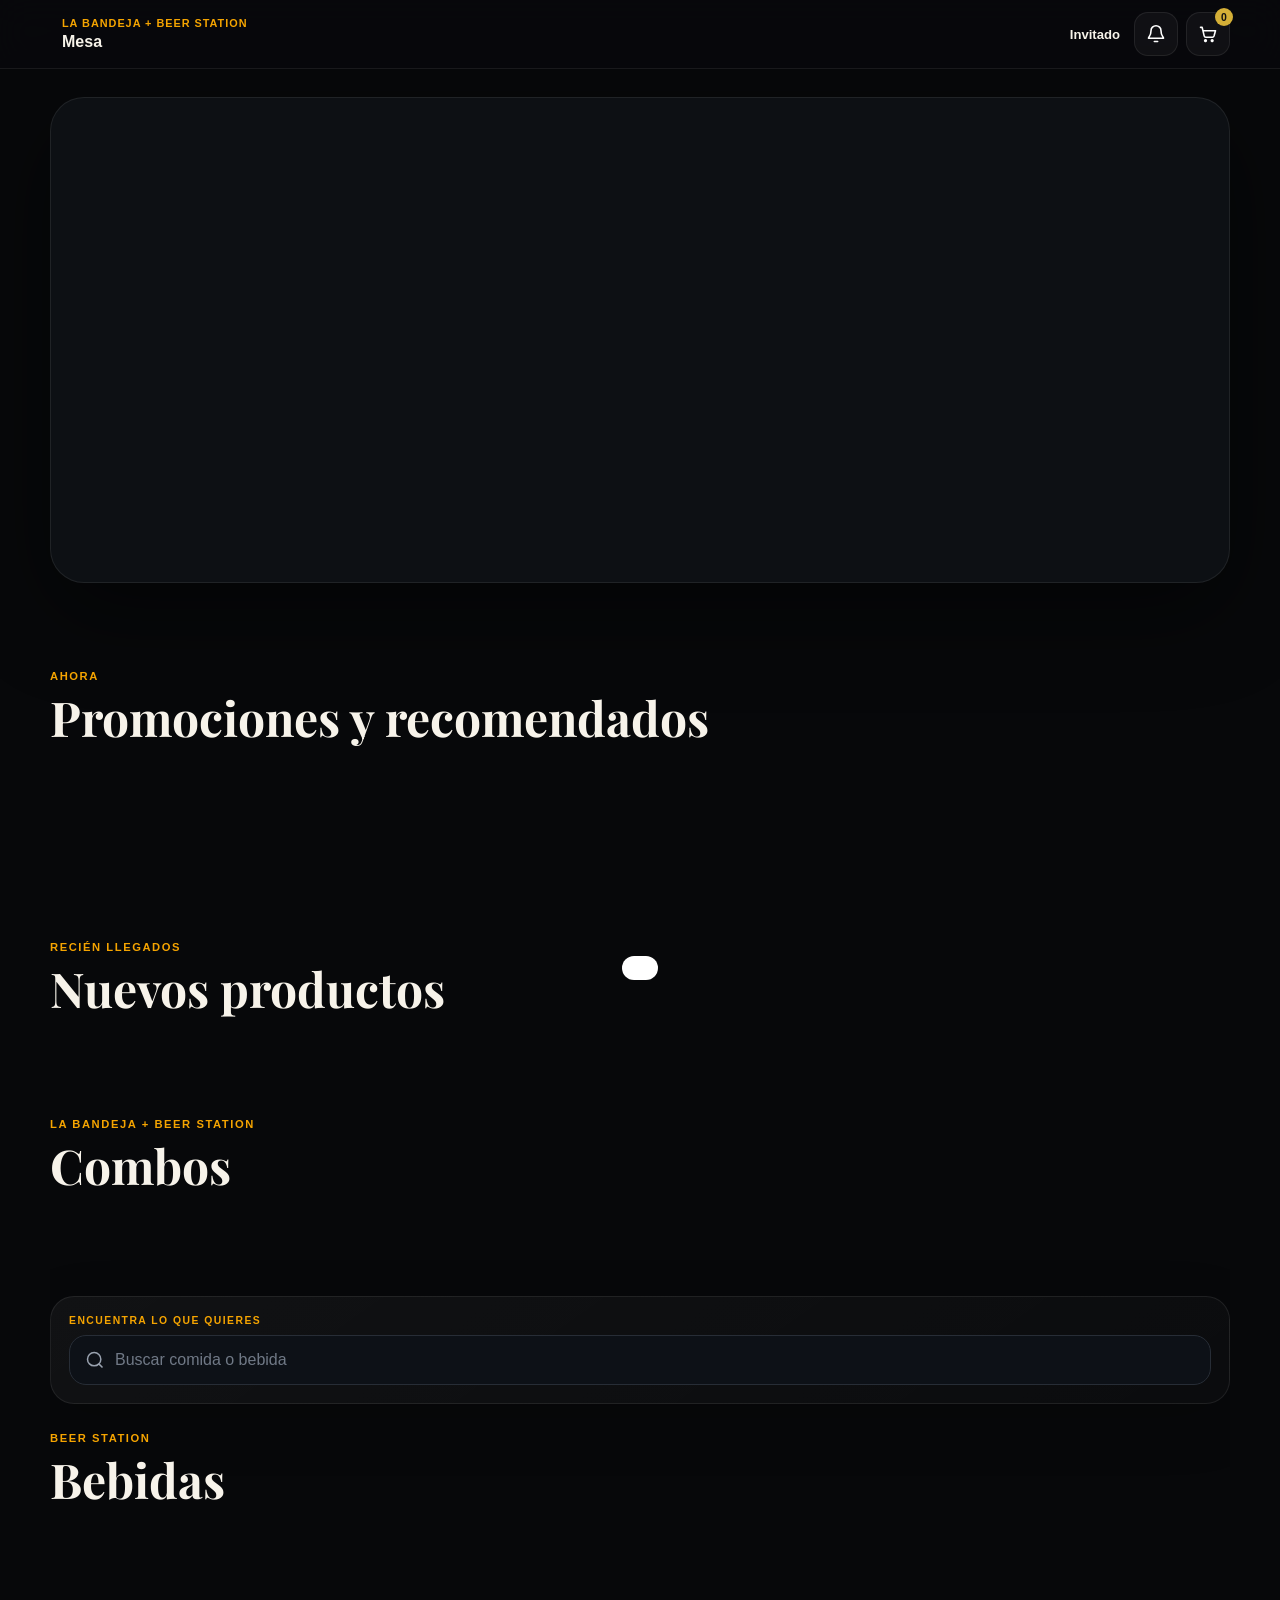
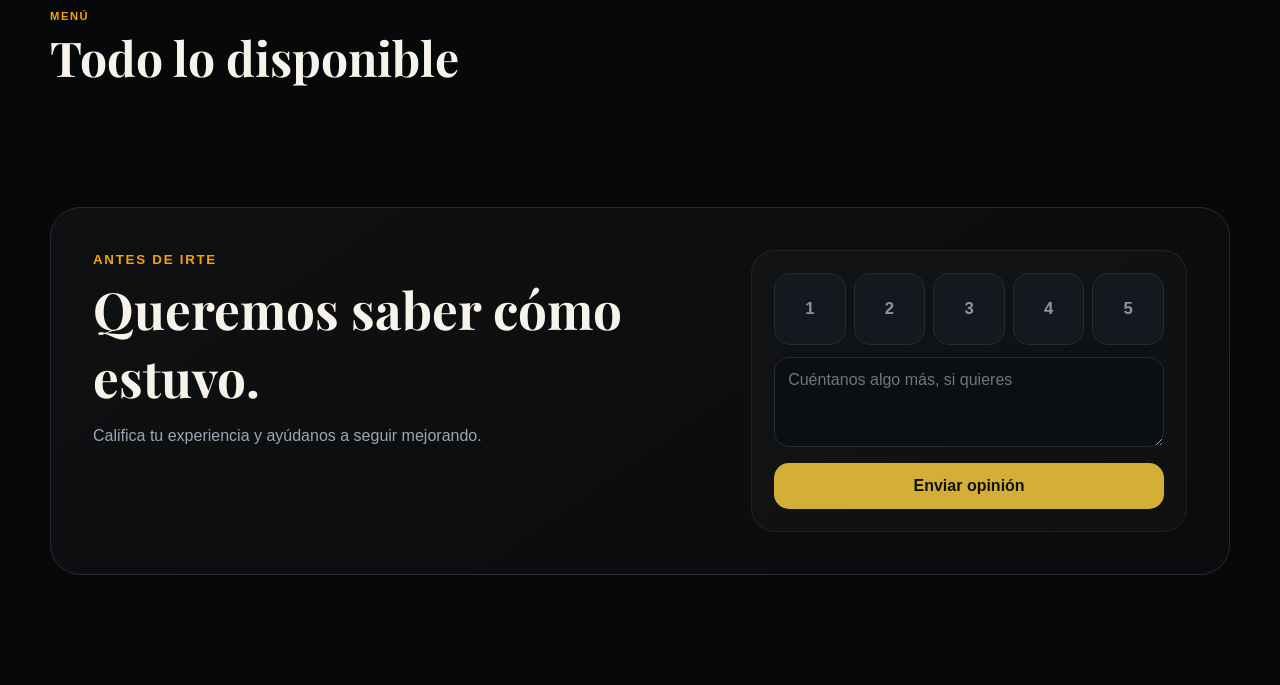
==== commit 300c9b5f: "Crear experiencia Matchday Club para canchas" ====
--- a/index.html
+++ b/index.html
@@ -24,6 +24,7 @@
   </div>
 </header>
 <main>
+  <section id="courtMatchHub" class="court-match-hub hidden"><div class="court-scoreboard"><div><small>MATCH DAY</small><strong id="courtHubPlace">CANCHA</strong></div><div class="court-score-center"><span class="live-dot"></span><b>EN JUEGO</b><em>90:00</em></div><button id="courtComboShortcut" type="button">ARMA TU COMBO</button></div><div class="court-ticker"><div><span>⚡ PROMOS DEL PARTIDO</span><span>🔥 ANTOJITOS</span><span>🥤 BEBIDAS FRÍAS</span><span>⚽ ARMA TU JUGADA</span><span>🏆 TERCER TIEMPO</span><span>⚡ PROMOS DEL PARTIDO</span><span>🔥 ANTOJITOS</span><span>🥤 BEBIDAS FRÍAS</span></div></div></section>
   <section class="cinema-hero"><div id="heroAmbient" class="hero-ambient"></div><div id="heroDots" class="hero-dots"></div></section>
   <section id="promoSection" class="home-section"><div class="section-head"><div><small>AHORA</small><h2>Promociones y recomendados</h2></div></div><div id="promoGrid" class="promo-grid"></div></section>
   <section id="newSection" class="home-section"><div class="section-head"><div><small>RECIÉN LLEGADOS</small><h2>Nuevos productos</h2></div></div><div id="newProducts" class="product-rail"></div></section>
--- a/app.css
+++ b/app.css
@@ -1037,3 +1037,457 @@
   .goal-celebration-card>div{padding:24px}
 }
 
+
+
+/* CANCHAS V6 · Sports Lounge */
+body[data-place-type="COURT"]{
+  --court-bg:#0b0f14;
+  --court-panel:#111820;
+  --court-panel-2:#151d27;
+  --court-line:#202b36;
+  --court-text:#f3f6f9;
+  --court-muted:#9ba8b5;
+  --court-accent:#b8ff5a;
+  --court-accent-2:#6fdc7b;
+  background:#0b0f14!important;
+  color:var(--court-text);
+}
+body[data-place-type="COURT"]::before,
+body[data-place-type="COURT"]::after{display:none!important}
+body[data-place-type="COURT"] main{background:transparent!important}
+body[data-place-type="COURT"] .topbar{
+  background:rgba(11,15,20,.96)!important;
+  border-bottom:1px solid var(--court-line)!important;
+  box-shadow:none!important;
+}
+body[data-place-type="COURT"] .header-brand small{
+  color:var(--court-accent)!important;
+  letter-spacing:.08em;
+}
+body[data-place-type="COURT"] #promoSection,
+body[data-place-type="COURT"] .menu-section{
+  width:min(1480px,96vw);
+  margin-left:auto;
+  margin-right:auto;
+}
+body[data-place-type="COURT"] #promoSection{
+  margin-top:28px!important;
+  padding:22px;
+  border:1px solid var(--court-line);
+  border-radius:26px;
+  background:linear-gradient(180deg,#111820,#0e141b);
+}
+body[data-place-type="COURT"] .section-head{
+  border-left:0!important;
+  padding-left:0!important;
+}
+body[data-place-type="COURT"] .section-head small{
+  color:var(--court-accent)!important;
+  font-size:.68rem!important;
+  letter-spacing:.14em!important;
+}
+body[data-place-type="COURT"] .section-head h2{
+  text-transform:none!important;
+  letter-spacing:-.025em!important;
+}
+body[data-place-type="COURT"] #promoSection .section-head h2::after{
+  content:" · antes, durante o después del partido";
+  color:var(--court-muted);
+  font-size:.9rem;
+  font-weight:600;
+  letter-spacing:0;
+}
+body[data-place-type="COURT"] .promo-grid{
+  display:grid!important;
+  grid-template-columns:repeat(4,minmax(0,1fr))!important;
+  gap:14px!important;
+}
+body[data-place-type="COURT"] .promo-card{
+  height:220px!important;
+  border-radius:20px!important;
+  border:1px solid var(--court-line)!important;
+  background:#0f151c!important;
+  box-shadow:none!important;
+}
+body[data-place-type="COURT"] .promo-card:hover{
+  transform:translateY(-2px)!important;
+  border-color:#34414d!important;
+}
+body[data-place-type="COURT"] .promo-card>div{
+  padding:52px 16px 16px!important;
+  background:linear-gradient(180deg,transparent,rgba(6,9,13,.94))!important;
+}
+body[data-place-type="COURT"] .promo-card small{color:var(--court-accent)!important}
+body[data-place-type="COURT"] .menu-section{
+  margin-top:22px!important;
+  padding:24px!important;
+  border:1px solid var(--court-line)!important;
+  border-radius:26px!important;
+  background:linear-gradient(180deg,#10161d,#0d1319)!important;
+  backdrop-filter:none!important;
+}
+body[data-place-type="COURT"] .menu-title{
+  align-items:center!important;
+}
+body[data-place-type="COURT"] .menu-title h2{
+  font-size:clamp(2rem,4vw,3.3rem)!important;
+}
+body[data-place-type="COURT"] .build-combo-btn{
+  background:var(--court-accent)!important;
+  color:#0b1117!important;
+  border-radius:14px!important;
+  box-shadow:none!important;
+}
+body[data-place-type="COURT"] .categories{
+  gap:8px!important;
+  padding:16px 0 18px!important;
+}
+body[data-place-type="COURT"] .category-tile{
+  flex:0 0 auto!important;
+  width:auto!important;
+  height:auto!important;
+  min-height:0!important;
+  border-radius:999px!important;
+  border:1px solid var(--court-line)!important;
+  background:#151d27!important;
+  padding:0!important;
+}
+body[data-place-type="COURT"] .category-tile span{
+  display:block!important;
+  width:auto!important;
+  height:auto!important;
+  padding:10px 14px!important;
+  background:none!important;
+  font-size:.78rem!important;
+  text-transform:none!important;
+  text-shadow:none!important;
+  white-space:nowrap;
+}
+body[data-place-type="COURT"] .category-tile.active{
+  outline:0!important;
+  background:#1c2732!important;
+  border-color:#405061!important;
+}
+body[data-place-type="COURT"] .category-tile.active span{color:var(--court-accent)!important}
+body[data-place-type="COURT"] .products{
+  grid-template-columns:repeat(4,minmax(0,1fr))!important;
+  gap:14px!important;
+}
+body[data-place-type="COURT"] .product{
+  border:1px solid var(--court-line)!important;
+  border-radius:20px!important;
+  background:#121922!important;
+  box-shadow:none!important;
+}
+body[data-place-type="COURT"] .product:hover{
+  transform:translateY(-2px)!important;
+  border-color:#354453!important;
+}
+body[data-place-type="COURT"] .product-media{
+  height:180px!important;
+  border-radius:18px 18px 0 0!important;
+}
+body[data-place-type="COURT"] .product-body{
+  padding:14px!important;
+}
+body[data-place-type="COURT"] .product-body h3{
+  font-size:1rem!important;
+  font-weight:800!important;
+}
+body[data-place-type="COURT"] .product-body p{
+  color:var(--court-muted)!important;
+  line-height:1.45!important;
+}
+body[data-place-type="COURT"] .product-body footer b{
+  color:#fff!important;
+}
+body[data-place-type="COURT"] .quick-add{
+  background:#fff!important;
+  color:#0c1117!important;
+  box-shadow:none!important;
+}
+body[data-place-type="COURT"] .brand-mark{
+  background:rgba(12,18,25,.88)!important;
+  color:#dce5ed!important;
+  border-color:rgba(255,255,255,.08)!important;
+}
+body[data-place-type="COURT"] .experience-end{
+  width:min(1480px,96vw);
+  margin:24px auto!important;
+  border-top:1px solid var(--court-line)!important;
+}
+body[data-place-type="COURT"] .icon-btn{
+  background:#121922!important;
+  border-color:var(--court-line)!important;
+}
+@media(max-width:1100px){
+  body[data-place-type="COURT"] .promo-grid{grid-template-columns:repeat(2,minmax(0,1fr))!important}
+  body[data-place-type="COURT"] .products{grid-template-columns:repeat(3,minmax(0,1fr))!important}
+}
+@media(max-width:700px){
+  body[data-place-type="COURT"] #promoSection,
+  body[data-place-type="COURT"] .menu-section{width:94vw;padding:16px!important;border-radius:20px!important}
+  body[data-place-type="COURT"] .promo-grid{display:flex!important;overflow-x:auto!important}
+  body[data-place-type="COURT"] .promo-card{flex:0 0 80vw!important;height:190px!important}
+  body[data-place-type="COURT"] #promoSection .section-head h2::after{display:none}
+  body[data-place-type="COURT"] .products{grid-template-columns:repeat(2,minmax(0,1fr))!important}
+  body[data-place-type="COURT"] .product-media{height:145px!important}
+  body[data-place-type="COURT"] .menu-title{align-items:flex-start!important;flex-direction:column!important}
+}
+
+
+
+/* CANCHAS V7 · Matchday Club */
+body[data-place-type="COURT"]{
+  --court-bg:#090d12;
+  --court-panel:#101720;
+  --court-panel-soft:#151e29;
+  --court-line:#23303c;
+  --court-text:#f7f9fc;
+  --court-muted:#93a1af;
+  --court-accent:#b9ff4f;
+  --court-blue:#6aa8ff;
+  background:
+    radial-gradient(circle at 12% -8%,rgba(75,139,255,.17),transparent 28%),
+    radial-gradient(circle at 88% 4%,rgba(185,255,79,.10),transparent 24%),
+    linear-gradient(180deg,#0a0f15 0%,#090d12 50%,#070a0e 100%)!important;
+}
+body[data-place-type="COURT"] .court-match-hub{
+  width:min(1480px,96vw);
+  margin:18px auto 0;
+}
+body[data-place-type="COURT"] .court-scoreboard{
+  position:relative;
+  display:grid;
+  grid-template-columns:1fr auto 1fr;
+  align-items:center;
+  gap:18px;
+  padding:18px 20px;
+  overflow:hidden;
+  border:1px solid #253240;
+  border-radius:24px 24px 10px 10px;
+  background:
+    radial-gradient(circle at 50% -40%,rgba(105,167,255,.18),transparent 45%),
+    linear-gradient(145deg,#131b25,#0d131a);
+  box-shadow:0 18px 48px rgba(0,0,0,.24);
+}
+body[data-place-type="COURT"] .court-scoreboard::before,
+body[data-place-type="COURT"] .court-scoreboard::after{
+  content:"";
+  position:absolute;top:-55px;width:180px;height:180px;
+  border-radius:50%;
+  background:radial-gradient(circle,rgba(255,255,255,.09),transparent 66%);
+  pointer-events:none;
+}
+body[data-place-type="COURT"] .court-scoreboard::before{left:-45px}
+body[data-place-type="COURT"] .court-scoreboard::after{right:-45px}
+body[data-place-type="COURT"] .court-scoreboard>div:first-child{display:grid;gap:3px;z-index:1}
+body[data-place-type="COURT"] .court-scoreboard small{
+  color:var(--court-accent);
+  font-size:.64rem;
+  font-weight:1000;
+  letter-spacing:.18em;
+}
+body[data-place-type="COURT"] .court-scoreboard strong{
+  font-size:1.35rem;
+  letter-spacing:-.02em;
+}
+body[data-place-type="COURT"] .court-score-center{
+  z-index:1;
+  display:flex;align-items:center;gap:10px;
+  padding:10px 16px;
+  border:1px solid #2b3946;
+  border-radius:999px;
+  background:#0b1118;
+}
+body[data-place-type="COURT"] .court-score-center b{
+  font-size:.78rem;letter-spacing:.11em
+}
+body[data-place-type="COURT"] .court-score-center em{
+  font-style:normal;
+  color:#d7e1ea;
+  font-weight:900;
+  font-variant-numeric:tabular-nums;
+}
+body[data-place-type="COURT"] .live-dot{
+  width:9px;height:9px;border-radius:50%;
+  background:#9dff4f;
+  box-shadow:0 0 0 5px rgba(157,255,79,.08);
+  animation:courtLive 1.4s ease-in-out infinite;
+}
+@keyframes courtLive{50%{opacity:.35;transform:scale(.78)}}
+body[data-place-type="COURT"] #courtComboShortcut{
+  justify-self:end;
+  z-index:1;
+  border:0;
+  border-radius:14px;
+  padding:12px 16px;
+  background:var(--court-accent);
+  color:#091007;
+  font-size:.74rem;
+  font-weight:1000;
+  letter-spacing:.04em;
+  cursor:pointer;
+}
+body[data-place-type="COURT"] .court-ticker{
+  overflow:hidden;
+  border:1px solid #202c37;
+  border-top:0;
+  border-radius:0 0 16px 16px;
+  background:#0c1218;
+}
+body[data-place-type="COURT"] .court-ticker>div{
+  width:max-content;
+  display:flex;gap:34px;
+  padding:10px 18px;
+  animation:courtTicker 24s linear infinite;
+}
+body[data-place-type="COURT"] .court-ticker span{
+  color:#b7c3cf;
+  font-size:.68rem;
+  font-weight:900;
+  letter-spacing:.08em;
+  white-space:nowrap;
+}
+@keyframes courtTicker{to{transform:translateX(-50%)}}
+
+body[data-place-type="COURT"] #promoSection{
+  margin-top:16px!important;
+  background:transparent!important;
+  border:0!important;
+  padding:14px 0 0!important;
+}
+body[data-place-type="COURT"] #promoSection .section-head{
+  padding:0 2px 4px!important;
+}
+body[data-place-type="COURT"] #promoSection .section-head h2::after{content:""!important}
+body[data-place-type="COURT"] #promoSection .section-head h2{
+  font-size:clamp(2rem,4vw,3.5rem)!important;
+}
+body[data-place-type="COURT"] .promo-card{
+  isolation:isolate;
+  transition:transform .2s ease,border-color .2s ease!important;
+}
+body[data-place-type="COURT"] .promo-card:nth-child(1){transform:rotate(-.35deg)}
+body[data-place-type="COURT"] .promo-card:nth-child(2){transform:rotate(.35deg)}
+body[data-place-type="COURT"] .promo-card:nth-child(3){transform:rotate(-.2deg)}
+body[data-place-type="COURT"] .promo-card:nth-child(4){transform:rotate(.2deg)}
+body[data-place-type="COURT"] .promo-card:hover{transform:translateY(-4px) rotate(0deg)!important}
+body[data-place-type="COURT"] .promo-card::before{
+  content:"";
+  position:absolute;
+  left:0;top:0;bottom:0;
+  width:4px;
+  z-index:3;
+  background:var(--court-accent);
+}
+body[data-place-type="COURT"] .promo-card:nth-child(2)::before{background:#ff5f5f}
+body[data-place-type="COURT"] .promo-card:nth-child(3)::before{background:#6aa8ff}
+body[data-place-type="COURT"] .promo-card:nth-child(4)::before{background:#ffcf5a}
+
+body[data-place-type="COURT"] .menu-section{
+  position:relative;
+  overflow:hidden;
+  margin-top:24px!important;
+  padding:26px!important;
+  border:1px solid #22303c!important;
+  background:
+    radial-gradient(circle at 100% 0%,rgba(102,168,255,.08),transparent 30%),
+    linear-gradient(180deg,#101720,#0c1218)!important;
+}
+body[data-place-type="COURT"] .menu-section::after{
+  content:"90'";
+  position:absolute;
+  right:20px;bottom:-22px;
+  color:rgba(255,255,255,.025);
+  font-size:9rem;
+  font-weight:1000;
+  line-height:1;
+  pointer-events:none;
+}
+body[data-place-type="COURT"] .build-combo-btn{
+  position:relative;
+  overflow:hidden;
+}
+body[data-place-type="COURT"] .build-combo-btn::after{
+  content:"";
+  position:absolute;inset:0;
+  background:linear-gradient(110deg,transparent 25%,rgba(255,255,255,.34),transparent 72%);
+  transform:translateX(-120%);
+  animation:comboSweep 3.8s ease-in-out infinite;
+}
+@keyframes comboSweep{55%,100%{transform:translateX(120%)}}
+body[data-place-type="COURT"] .categories{
+  margin-top:6px;
+}
+body[data-place-type="COURT"] .category-tile{
+  transition:transform .15s ease,border-color .15s ease,background .15s ease!important;
+}
+body[data-place-type="COURT"] .category-tile:hover{transform:translateY(-2px)}
+body[data-place-type="COURT"] .category-tile.active{
+  background:#202b36!important;
+  border-color:#405365!important;
+}
+body[data-place-type="COURT"] .category-tile.active span{
+  color:var(--court-accent)!important;
+}
+body[data-place-type="COURT"] .product{
+  overflow:hidden;
+}
+body[data-place-type="COURT"] .product::after{
+  content:"";
+  position:absolute;
+  left:14px;right:14px;bottom:0;height:2px;
+  background:linear-gradient(90deg,var(--court-accent),transparent);
+  opacity:.38;
+}
+body[data-place-type="COURT"] .product:nth-child(2n)::after{
+  background:linear-gradient(90deg,var(--court-blue),transparent);
+}
+body[data-place-type="COURT"] .product-media::before{
+  content:"";
+  position:absolute;
+  inset:0;
+  z-index:1;
+  pointer-events:none;
+  background:linear-gradient(180deg,transparent 58%,rgba(8,12,17,.34));
+}
+body[data-place-type="COURT"] .quick-add{
+  z-index:3;
+  transition:transform .16s ease!important;
+}
+body[data-place-type="COURT"] .quick-add:hover{transform:scale(1.08)}
+body[data-place-type="COURT"] .experience-end{
+  background:transparent!important;
+}
+
+@media(max-width:760px){
+  body[data-place-type="COURT"] .court-match-hub{width:94vw;margin-top:12px}
+  body[data-place-type="COURT"] .court-scoreboard{
+    grid-template-columns:1fr auto;
+    gap:10px;
+    padding:14px;
+    border-radius:18px 18px 8px 8px;
+  }
+  body[data-place-type="COURT"] .court-score-center{
+    grid-column:1/-1;
+    grid-row:2;
+    justify-self:start;
+    padding:8px 12px;
+  }
+  body[data-place-type="COURT"] #courtComboShortcut{
+    grid-column:2;grid-row:1;
+    padding:10px 11px;
+    font-size:.67rem;
+  }
+  body[data-place-type="COURT"] .court-scoreboard strong{font-size:1rem}
+  body[data-place-type="COURT"] .court-ticker>div{gap:24px;animation-duration:18s}
+  body[data-place-type="COURT"] .promo-card{transform:none!important}
+  body[data-place-type="COURT"] .menu-section{padding:18px!important}
+}
+@media(prefers-reduced-motion:reduce){
+  body[data-place-type="COURT"] .court-ticker>div,
+  body[data-place-type="COURT"] .live-dot,
+  body[data-place-type="COURT"] .build-combo-btn::after{animation:none!important}
+}
+
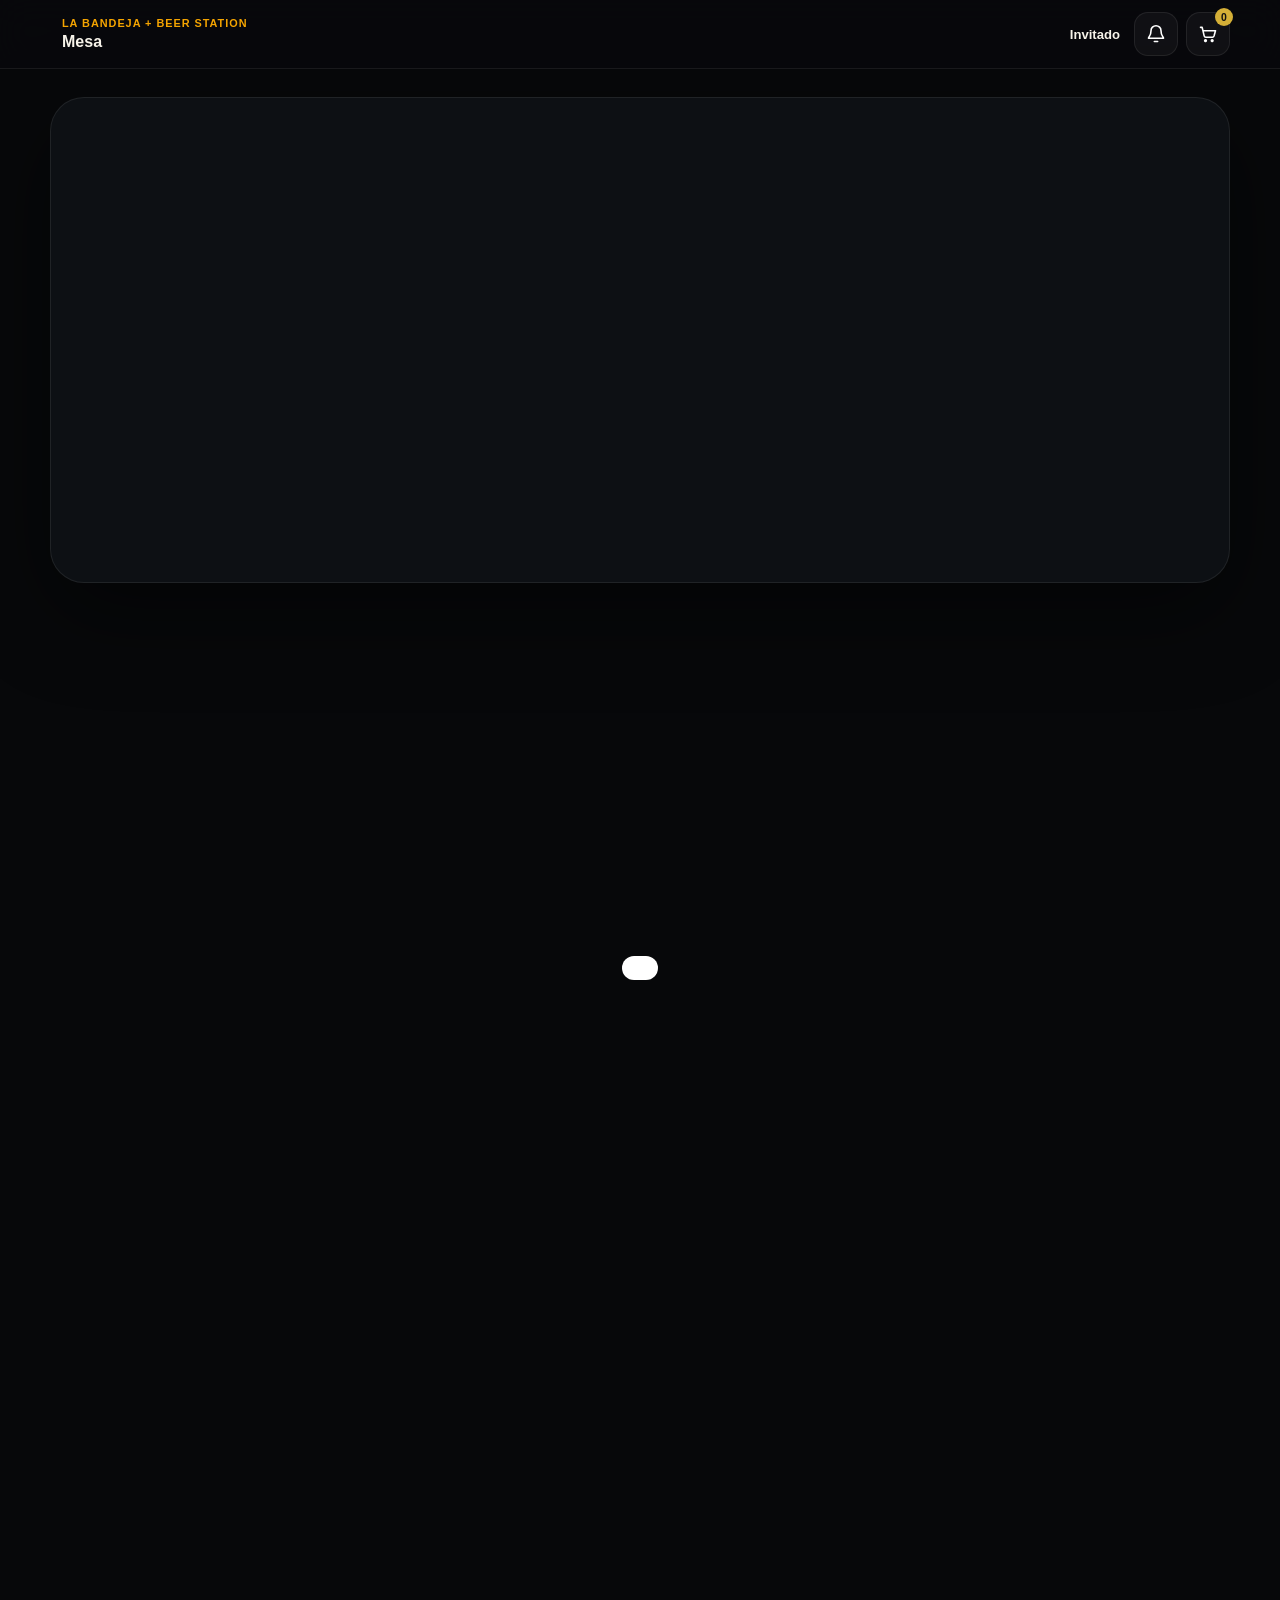
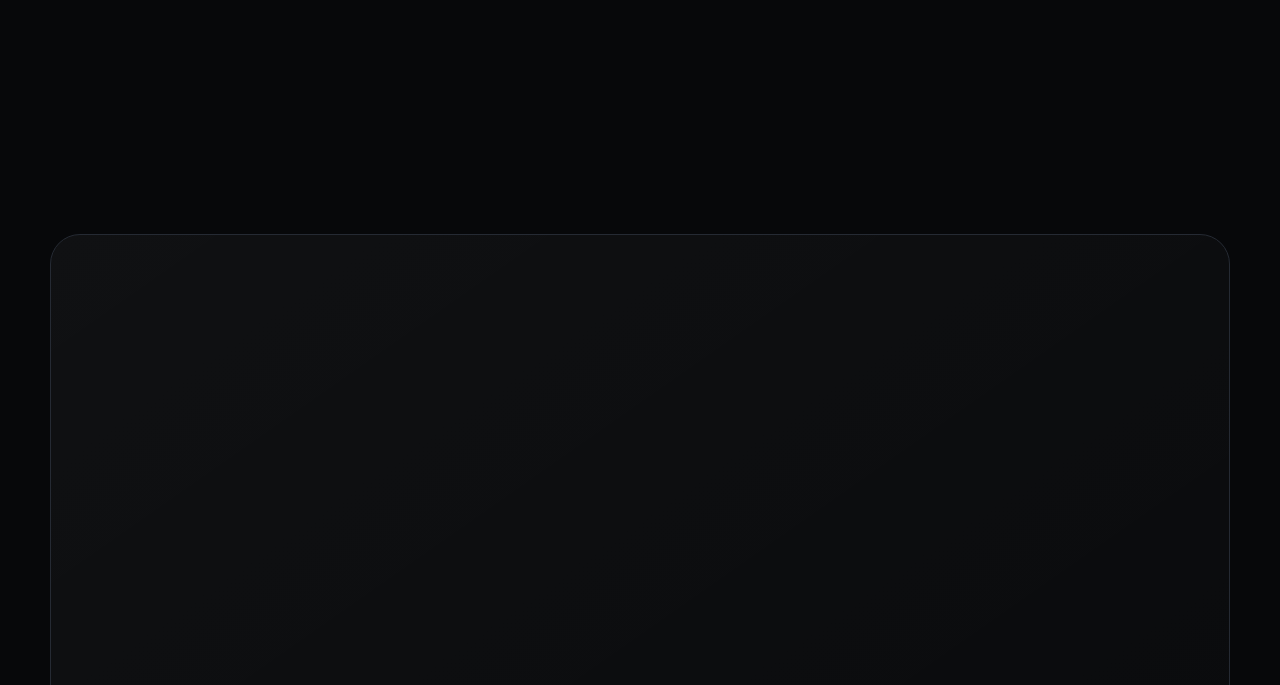
==== commit 2a83500c: "Mejorar menu administrable de MINUTO 90" ====
--- a/index.html
+++ b/index.html
@@ -7,8 +7,8 @@
 <title>La Bandeja + Beer Station</title>
 <link rel="preconnect" href="https://fonts.googleapis.com">
 <link rel="preconnect" href="https://fonts.gstatic.com" crossorigin>
-<link href="https://fonts.googleapis.com/css2?family=DM+Sans:wght@400;500;600;700;800&family=Playfair+Display:wght@600;700&display=swap" rel="stylesheet">
-<link rel="stylesheet" href="/app.css">
+<link href="https://fonts.googleapis.com/css2?family=Barlow+Condensed:wght@600;700;800;900&family=DM+Sans:wght@400;500;600;700;800&family=Playfair+Display:wght@600;700&display=swap" rel="stylesheet">
+<link rel="stylesheet" href="/app.css?v=20260924-minute90-v10">
 </head>
 <body>
 <section id="experienceIntro" class="experience-intro">
@@ -24,28 +24,29 @@
   </div>
 </header>
 <main>
-  <section id="courtMatchHub" class="court-match-hub hidden"><div class="court-scoreboard"><div><small>MATCH DAY</small><strong id="courtHubPlace">CANCHA</strong></div><div class="court-score-center"><span class="live-dot"></span><b>EN JUEGO</b><em>90:00</em></div><button id="courtComboShortcut" type="button">ARMA TU COMBO</button></div><div class="court-ticker"><div><span>⚡ PROMOS DEL PARTIDO</span><span>🔥 ANTOJITOS</span><span>🥤 BEBIDAS FRÍAS</span><span>⚽ ARMA TU JUGADA</span><span>🏆 TERCER TIEMPO</span><span>⚡ PROMOS DEL PARTIDO</span><span>🔥 ANTOJITOS</span><span>🥤 BEBIDAS FRÍAS</span></div></div></section>
+  <section id="courtMatchHub" class="court-match-hub hidden"><div class="court-scoreboard"><div class="court-brand-lockup"><small>MINUTO 90</small><strong id="courtHubPlace">CANCHA</strong><span>LA BANDEJA + BEER STATION</span></div><div class="court-score-center"><span class="live-dot"></span><b id="courtPhase">PRIMER TIEMPO</b><em id="courtClock">00:00</em></div><button id="courtComboShortcut" type="button">ARMA TU EQUIPO</button></div><div class="court-ticker"><div><span>⚡ PROMOS DEL PARTIDO</span><span>🔥 ANTOJITOS</span><span>🥤 BEBIDAS FRÍAS</span><span>⚽ ARMA TU EQUIPO</span><span>⏱ TIEMPO EXTRA</span><span>🥅 VAMOS A PENALES</span><span>⚡ PROMOS DEL PARTIDO</span><span>🔥 ANTOJITOS</span><span>🥤 BEBIDAS FRÍAS</span></div></div></section>
   <section class="cinema-hero"><div id="heroAmbient" class="hero-ambient"></div><div id="heroDots" class="hero-dots"></div></section>
   <section id="promoSection" class="home-section"><div class="section-head"><div><small>AHORA</small><h2>Promociones y recomendados</h2></div></div><div id="promoGrid" class="promo-grid"></div></section>
   <section id="newSection" class="home-section"><div class="section-head"><div><small>RECIÉN LLEGADOS</small><h2>Nuevos productos</h2></div></div><div id="newProducts" class="product-rail"></div></section>
   <section id="comboSection" class="home-section"><div class="section-head"><div><small>LA BANDEJA + BEER STATION</small><h2>Combos</h2></div></div><div id="comboProducts" class="product-rail"></div></section>
   <section id="drinkSection" class="home-section drink-section"><div class="global-search"><small>ENCUENTRA LO QUE QUIERES</small><div class="search-box"><svg viewBox="0 0 24 24" aria-hidden="true"><path d="m21 21-4.35-4.35M19 11a8 8 0 1 1-16 0 8 8 0 0 1 16 0Z"/></svg><input id="search" autocomplete="off" placeholder="Buscar comida o bebida"></div></div><div class="section-head"><div><small>BEER STATION</small><h2>Bebidas</h2></div></div><nav id="drinkCategories" class="drink-categories"></nav></section>
-  <section class="menu-section"><div class="section-head menu-title"><div><small>MENÚ</small><h2>Todo lo disponible</h2></div><button id="buildComboBtn" class="build-combo-btn hidden">⚽ Arma tu combo</button></div><nav id="categories" class="categories"></nav><section id="products" class="products"></section></section>
+  <section class="menu-section"><div class="section-head menu-title"><div><small>MENÚ</small><h2>Todo lo disponible</h2></div><button id="buildComboBtn" class="build-combo-btn hidden">⚽ Arma tu combo</button></div><div id="courtSearchWrap" class="court-search-wrap hidden"><span>⌕</span><input id="courtSearch" autocomplete="off" placeholder="Buscar hot dogs, tacos, bebidas..."><button id="clearCourtSearch" type="button">×</button></div><nav id="categories" class="categories"></nav><section id="products" class="products"></section></section>
   <section class="experience-end">
     <div class="experience-copy"><small>ANTES DE IRTE</small><h2>Queremos saber cómo estuvo.</h2><p>Califica tu experiencia y ayúdanos a seguir mejorando.</p></div>
     <div class="rating-card"><div id="ratingStars" class="rating-stars"><button data-rating="1">1</button><button data-rating="2">2</button><button data-rating="3">3</button><button data-rating="4">4</button><button data-rating="5">5</button></div><textarea id="feedbackComment" placeholder="Cuéntanos algo más, si quieres"></textarea><button id="sendFeedback" class="primary">Enviar opinión</button></div>
   </section>
+  <div id="courtMediaCredit" class="court-media-credit hidden">Fotos de celebración: Bryan Berlin / WikiPortraits y YantsImages / Asatur Yesayants, vía Wikimedia Commons · CC BY-SA 4.0.</div>
 </main>
 <button id="cartDock" class="cart-dock hidden"><span>Pedido</span><strong id="cartTotalDock">L 0.00</strong></button>
 <dialog id="productDialog"><button class="close" data-close>×</button><div class="product-modal"><img id="detailImage" alt=""><div class="product-modal-body"><small id="detailBrand"></small><h2 id="detailName"></h2><p id="detailDescription"></p><section id="aiSuggestion" class="ai-suggestion hidden"><div class="ai-suggestion-head"><span>✦</span><b>Sugerencia inteligente</b></div><p id="aiSuggestionText"></p><div id="aiSuggestionActions" class="ai-suggestion-actions"></div><div id="aiQuickReplies" class="ai-quick-replies"><button type="button" data-ai-reply="Sí, recomiéndame algo">Sí, recomiéndame algo</button><button type="button" data-ai-reply="No, así está bien">No, así está bien</button><button type="button" data-ai-reply="Algo para compartir">Algo para compartir</button></div><form id="productAiForm" class="product-ai-form"><input id="productAiInput" maxlength="220" autocomplete="off" placeholder="Respóndeme aquí…"><button type="submit">Enviar</button></form></section><div id="detailOptions"></div><label class="note-label">Indicaciones especiales<textarea id="detailNote" placeholder="Escribe una indicación si la necesitas"></textarea></label><div class="product-modal-footer"><div><small>PRECIO</small><b id="detailPrice">L 0.00</b></div><button id="addConfigured" class="primary compact">Agregar</button></div></div></div></dialog>
 <dialog id="promoDialog"><button class="close" data-close>×</button><div class="dialog-card promo-dialog-card"><small id="promoDialogType">PROMOCIÓN</small><h2 id="promoDialogTitle"></h2><p id="promoDialogSubtitle"></p><div id="promoProducts" class="promo-products products"></div></div></dialog>
 <dialog id="catalogDialog" class="catalog-dialog"><button class="close" data-close>×</button><div class="catalog-card"><div class="catalog-head"><div><small id="catalogKicker">CATÁLOGO</small><h2 id="catalogTitle">Productos</h2><p id="catalogCount"></p></div></div><div id="catalogProducts" class="catalog-products"></div></div></dialog>
 <dialog id="joinDialog"><div class="dialog-card"><small id="joinKicker">IDENTIFICACIÓN</small><h2>Tu nombre</h2><p>Usaremos tu nombre para identificar el pedido.</p><input id="joinName" maxlength="50" placeholder="Nombre"><button id="joinButton" class="primary">Continuar</button></div></dialog>
-<dialog id="cartDialog"><button class="close" data-close>×</button><div class="dialog-card"><small>TU PEDIDO</small><h2>Revisa antes de enviar</h2><div id="cartItems"></div><section class="cart-ai"><div class="cart-ai-head"><span>✦</span><div><b>Asistente del pedido</b><small>Pregúntame sin salir del carrito</small></div></div><div id="aiMessages" class="ai-messages cart-ai-messages"><div class="ai-msg assistant">Puedo revisar tu pedido completo y ayudarte a combinarlo mejor.</div></div><form id="aiForm" class="cart-ai-form"><input id="aiInput" maxlength="300" autocomplete="off" placeholder="Ej. ¿Qué me falta para 3 personas?"><button type="submit">Enviar</button></form></section><div class="grand"><span>Total</span><b id="cartGrand">L 0.00</b></div><button id="sendOrder" class="primary">Enviar pedido</button></div></dialog>
+<dialog id="cartDialog"><button class="close" data-close>×</button><div class="dialog-card"><small>TU PEDIDO</small><h2>Revisa antes de enviar</h2><div id="cartItems"></div><section class="cart-ai"><div class="cart-ai-head"><span>✦</span><div><b>Asistente del pedido</b><small>Pregúntame sin salir del carrito</small></div></div><div id="aiMessages" class="ai-messages cart-ai-messages"><div class="ai-msg assistant">Puedo revisar tu pedido completo y ayudarte a combinarlo mejor.</div></div><form id="aiForm" class="cart-ai-form"><input id="aiInput" maxlength="300" autocomplete="off" placeholder="Ej. ¿Qué me falta para 3 personas?"><button type="submit">Enviar</button></form></section><label id="phoneField" class="order-phone-field hidden"><span>Celular <em>opcional</em></span><input id="orderPhone" type="tel" inputmode="tel" maxlength="20" placeholder="Ej. 9999-9999"></label><div class="grand"><span>Total</span><b id="cartGrand">L 0.00</b></div><button id="sendOrder" class="primary">Enviar pedido</button></div></dialog>
 <dialog id="comboBuilderDialog" class="combo-builder-dialog"><button class="close" data-close>×</button><div class="dialog-card"><small>CANCHA</small><h2>Arma tu combo</h2><p>Combina lo que quieras. Ejemplo: 1 pupusa + 2 tacos + 1 bebida.</p><div id="comboBuilderList" class="combo-builder-list"></div><div class="grand"><span>Total del combo</span><b id="comboBuilderTotal">L 0.00</b></div><button id="addCustomCombo" class="primary">Agregar combo al pedido</button></div></dialog><dialog id="serviceDialog"><button class="close" data-close>×</button><div class="dialog-card"><small>SERVICIO</small><h2>Solicitar</h2><div class="service-grid"><button data-service="ATENCION">Atención</button><button data-service="CUENTA">Cuenta</button><button data-service="LIMPIEZA">Limpieza</button><button data-service="PEDIDO">Pedido</button></div></div></dialog>
 <button id="aiFab" class="ai-fab" aria-label="Asistente del menú"><span>✦</span><b>Te ayudo</b></button><dialog id="aiDialog" class="ai-dialog"><button class="close" data-close>×</button><div class="ai-chat"><div class="ai-chat-head"><small>ASISTENTE DEL MENÚ</small><h2>¿Qué se te antoja?</h2><p>Pregúntame por comida, bebidas, combos o qué combina mejor con tu pedido.</p></div><div id="aiMessagesFull" class="ai-messages"><div class="ai-msg assistant">Hola 👋 Puedo ayudarte a elegir algo del menú.</div></div><form id="aiFormFull" class="ai-form"><input id="aiInputFull" maxlength="300" autocomplete="off" placeholder="Ej. Quiero una pizza y algo frío"><button type="submit">Enviar</button></form></div></dialog><div id="toast"></div>
 <div id="goalCelebration" class="goal-celebration hidden" aria-hidden="true"><div class="goal-celebration-card"><img id="goalCelebrationImage" alt=""><div><small id="goalCelebrationKicker">PEDIDO EN JUEGO</small><h2 id="goalCelebrationTitle">¡GOOOL!</h2><p id="goalCelebrationText">Tu pedido fue enviado.</p></div></div></div><button id="backToTop" hidden></button>
 <script src="/supabase.js"></script>
-<script type="module" src="/app.js"></script>
+<script type="module" src="/app.js?v=20260924-minute90-v10"></script>
 </body>
 </html>
--- a/app.css
+++ b/app.css
@@ -86,7 +86,7 @@
 .experience-copy small{color:var(--accent);font-weight:900;letter-spacing:.13em}.experience-copy h2{font-family:"Playfair Display",serif;font-size:clamp(2rem,4vw,3.4rem);margin:7px 0}.experience-copy p{color:var(--muted)}
 .rating-card{padding:22px;border-radius:24px;background:rgba(255,255,255,.025);border:1px solid rgba(255,255,255,.07)}.rating-stars{display:grid;grid-template-columns:repeat(5,1fr);gap:8px}.rating-stars button{aspect-ratio:1;border-radius:16px;background:#14181f;color:#8c95a1;border:1px solid var(--line);font-weight:900;font-size:1.05rem}.rating-stars button.active{background:var(--gold);color:#111;border-color:var(--gold);box-shadow:0 0 28px rgba(212,175,55,.18)}.rating-card textarea{width:100%;min-height:90px;margin:12px 0;background:#0b0e12;color:white;border:1px solid var(--line);border-radius:15px;padding:13px;font:inherit}.experience-actions{display:flex;gap:9px}.experience-actions button{flex:1;border-radius:13px;padding:12px;border:1px solid var(--line);background:#171b22;color:white;font-weight:800}.experience-actions button:first-child{background:var(--gold);color:#111;border-color:var(--gold)}
 body[data-theme="FOOTBALL"]{background:radial-gradient(circle at 22% 0%,rgba(66,211,94,.13),transparent 30%),linear-gradient(180deg,#07150c,#07110a 42%,#050b07)}
-body[data-theme="FOOTBALL"] main:before{content:"";position:fixed;inset:0;pointer-events:none;opacity:.035;background:repeating-linear-gradient(90deg,#fff 0 1px,transparent 1px 84px),repeating-linear-gradient(0deg,#fff 0 1px,transparent 1px 84px)}
+body[data-theme="FOOTBALL"] main:before{content:none!important;display:none!important;background:none!important}
 body[data-theme="FOOTBALL"] .place-hero-copy h1{font-family:Inter,sans-serif;font-weight:900;font-style:italic;text-transform:uppercase;letter-spacing:-.055em}
 body[data-theme="FOOTBALL"] .hero-ambient{border-color:rgba(118,227,78,.28);box-shadow:0 30px 90px rgba(24,132,46,.16)}
 body[data-theme="FOOTBALL"] .promo-hero{transform:rotate(-.25deg);border-color:rgba(118,227,78,.25)}
@@ -1491,3 +1491,324 @@
   body[data-place-type="COURT"] .build-combo-btn::after{animation:none!important}
 }
 
+
+/* CANCHAS V8 · final no-grid + compact matchday */
+body[data-place-type="COURT"],body[data-theme="FOOTBALL"]{
+  background:
+    radial-gradient(circle at 12% 0%,rgba(92,153,255,.13),transparent 26%),
+    radial-gradient(circle at 88% 0%,rgba(185,255,79,.08),transparent 22%),
+    #090d12!important;
+  background-image:
+    radial-gradient(circle at 12% 0%,rgba(92,153,255,.13),transparent 26%),
+    radial-gradient(circle at 88% 0%,rgba(185,255,79,.08),transparent 22%)!important;
+}
+body[data-place-type="COURT"]::before,body[data-place-type="COURT"]::after,
+body[data-theme="FOOTBALL"]::before,body[data-theme="FOOTBALL"]::after{display:none!important;background:none!important}
+body[data-place-type="COURT"] main{width:100%!important;max-width:none!important;margin:0!important;background:none!important}
+body[data-place-type="COURT"] .home-section,
+body[data-place-type="COURT"] .menu-section{padding-top:16px!important;padding-bottom:0!important}
+body[data-place-type="COURT"] #promoSection{margin-top:12px!important;margin-bottom:0!important;padding-top:10px!important}
+body[data-place-type="COURT"] .promo-grid{margin-bottom:0!important;gap:14px!important}
+body[data-place-type="COURT"] .menu-section{margin-top:12px!important}
+body[data-place-type="COURT"] .section-head{margin:10px 0 14px!important}
+
+body[data-place-type="COURT"] .section-head h2,
+body[data-place-type="COURT"] .menu-title h2,
+body[data-place-type="COURT"] .promo-card b{
+  font-family:"Barlow Condensed",Inter,sans-serif!important;
+  text-transform:uppercase!important;
+  letter-spacing:.01em!important;
+}
+body[data-place-type="COURT"] .section-head h2,
+body[data-place-type="COURT"] .menu-title h2{font-weight:900!important}
+body[data-place-type="COURT"] #promoSection .section-head h2{font-size:clamp(2.3rem,4vw,4.2rem)!important;line-height:.92!important}
+body[data-place-type="COURT"] .menu-title h2{font-size:clamp(2.4rem,4.8vw,4.6rem)!important;line-height:.9!important}
+body[data-place-type="COURT"] .promo-card{height:205px!important;border-radius:22px!important;box-shadow:0 14px 34px rgba(0,0,0,.2)!important}
+body[data-place-type="COURT"] .promo-card>div{padding:44px 16px 15px!important}
+body[data-place-type="COURT"] .promo-card b{font-size:1.65rem!important;line-height:.9!important}
+body[data-place-type="COURT"] .promo-card span{font-size:.76rem!important;color:#d4dde6!important}
+body[data-place-type="COURT"] .promo-card img{filter:saturate(1.05) contrast(1.04) brightness(.9)!important}
+body[data-place-type="COURT"] .menu-section{padding:22px!important;border-radius:24px!important}
+body[data-place-type="COURT"] .categories{padding:10px 0 14px!important}
+body[data-place-type="COURT"] .category-tile span{font-family:"DM Sans",sans-serif!important;font-weight:800!important}
+
+body[data-place-type="COURT"] .court-match-hub{margin-top:14px!important;margin-bottom:0!important}
+body[data-place-type="COURT"] .court-scoreboard{padding:16px 18px!important;border-radius:22px 22px 8px 8px!important}
+body[data-place-type="COURT"] .court-scoreboard strong,
+body[data-place-type="COURT"] .court-score-center b,
+body[data-place-type="COURT"] .court-score-center em,
+body[data-place-type="COURT"] #courtComboShortcut{font-family:"Barlow Condensed",Inter,sans-serif!important}
+body[data-place-type="COURT"] .court-scoreboard strong{font-size:1.6rem!important;font-weight:900!important;letter-spacing:.02em!important}
+body[data-place-type="COURT"] .court-score-center b{font-size:.9rem!important}
+body[data-place-type="COURT"] #courtComboShortcut{font-size:.9rem!important;font-weight:900!important;letter-spacing:.06em!important}
+body[data-place-type="COURT"] .court-ticker>div{padding:8px 18px!important}
+body[data-place-type="COURT"] .products{gap:12px!important}
+body[data-place-type="COURT"] .product{border-radius:18px!important}
+body[data-place-type="COURT"] .product-media{height:168px!important}
+body[data-place-type="COURT"] .product-body{padding:13px!important}
+body[data-place-type="COURT"] .product-body h3{font-family:"Barlow Condensed",Inter,sans-serif!important;font-size:1.28rem!important;font-weight:800!important;line-height:1!important}
+body[data-place-type="COURT"] .product-body p{font-size:.78rem!important;margin-top:6px!important}
+
+@media(max-width:760px){
+  body[data-place-type="COURT"] .court-match-hub{width:94vw!important;margin-top:10px!important}
+  body[data-place-type="COURT"] #promoSection,
+  body[data-place-type="COURT"] .menu-section{width:94vw!important}
+  body[data-place-type="COURT"] #promoSection{padding-top:6px!important}
+  body[data-place-type="COURT"] .promo-card{height:184px!important}
+  body[data-place-type="COURT"] .promo-card b{font-size:1.45rem!important}
+  body[data-place-type="COURT"] .menu-section{margin-top:10px!important;padding:16px!important}
+  body[data-place-type="COURT"] .menu-title h2{font-size:2.7rem!important}
+  body[data-place-type="COURT"] .products{grid-template-columns:repeat(2,minmax(0,1fr))!important}
+  body[data-place-type="COURT"] .product-media{height:138px!important}
+}
+
+
+/* CANCHAS V9 · MINUTO 90 */
+body[data-place-type="COURT"]{
+  --court-accent:#b7ff45;
+  --court-blue:#6da8ff;
+  background:
+    radial-gradient(circle at 16% 0%,rgba(83,145,255,.12),transparent 26%),
+    radial-gradient(circle at 84% 0%,rgba(183,255,69,.08),transparent 22%),
+    linear-gradient(180deg,#080c11,#090d12 42%,#070a0e 100%)!important;
+}
+body[data-place-type="COURT"] .topbar{
+  background:rgba(7,11,16,.96)!important;
+  border-bottom:1px solid #1c2732!important;
+}
+body[data-place-type="COURT"] .header-brand small{
+  color:var(--court-accent)!important;
+  font-family:"Barlow Condensed",sans-serif!important;
+  font-size:.78rem!important;
+  letter-spacing:.12em!important;
+}
+body[data-place-type="COURT"] .court-scoreboard{
+  min-height:190px!important;
+  grid-template-columns:1fr auto 1fr!important;
+  align-items:end!important;
+  padding:24px!important;
+  background:
+    linear-gradient(180deg,rgba(3,7,12,.18),rgba(3,7,12,.88)),
+    linear-gradient(90deg,rgba(5,10,16,.82),rgba(5,10,16,.34) 52%,rgba(5,10,16,.82)),
+    url("/assets/new/court-stadium.jpg") center 44%/cover no-repeat!important;
+  border-color:rgba(126,173,230,.22)!important;
+  box-shadow:0 22px 58px rgba(0,0,0,.34)!important;
+}
+body[data-place-type="COURT"] .court-scoreboard::before{
+  content:""!important;
+  position:absolute!important;
+  inset:auto 0 0 0!important;
+  height:38%!important;
+  background:linear-gradient(180deg,transparent,rgba(34,119,61,.13))!important;
+  border-radius:0!important;
+  pointer-events:none!important;
+}
+body[data-place-type="COURT"] .court-scoreboard::after{
+  content:"MINUTO 90"!important;
+  position:absolute!important;
+  right:22px!important;
+  top:12px!important;
+  width:auto!important;height:auto!important;
+  border-radius:0!important;
+  background:none!important;
+  color:rgba(255,255,255,.07)!important;
+  font-family:"Barlow Condensed",sans-serif!important;
+  font-size:clamp(3rem,7vw,7rem)!important;
+  font-weight:900!important;
+  letter-spacing:.02em!important;
+}
+body[data-place-type="COURT"] .court-brand-lockup{
+  position:relative;z-index:2;
+  display:grid;gap:2px;
+}
+body[data-place-type="COURT"] .court-brand-lockup small{
+  color:var(--court-accent)!important;
+  font-size:.76rem!important;
+}
+body[data-place-type="COURT"] .court-brand-lockup strong{
+  font-family:"Barlow Condensed",sans-serif!important;
+  font-size:clamp(2.2rem,4vw,4rem)!important;
+  line-height:.82!important;
+}
+body[data-place-type="COURT"] .court-brand-lockup span{
+  margin-top:7px;
+  color:#c8d4df;
+  font-size:.66rem;
+  font-weight:800;
+  letter-spacing:.12em;
+}
+body[data-place-type="COURT"] .court-score-center{
+  align-self:end!important;
+  min-width:250px;
+  justify-content:center!important;
+  padding:13px 17px!important;
+  background:rgba(4,9,14,.84)!important;
+  backdrop-filter:blur(8px);
+  border-color:rgba(255,255,255,.12)!important;
+  box-shadow:0 8px 28px rgba(0,0,0,.3);
+}
+body[data-place-type="COURT"] #courtPhase{
+  color:#fff;
+  min-width:104px;
+  text-align:center;
+}
+body[data-place-type="COURT"] #courtClock{
+  min-width:62px;
+  color:var(--court-accent)!important;
+  font-size:1rem!important;
+  font-variant-numeric:tabular-nums;
+}
+body[data-place-type="COURT"] #courtComboShortcut,
+body[data-place-type="COURT"] .build-combo-btn{
+  background:linear-gradient(135deg,#c7ff5e,#93eb38)!important;
+  color:#091006!important;
+  box-shadow:0 10px 28px rgba(163,239,66,.18)!important;
+}
+body[data-place-type="COURT"] #courtComboShortcut{
+  align-self:end!important;
+  justify-self:end!important;
+}
+body[data-place-type="COURT"] .menu-title small::before{
+  content:"⚽ ";
+}
+body[data-place-type="COURT"] .goal-celebration-card{
+  background:
+    radial-gradient(circle at 80% 12%,rgba(87,153,255,.18),transparent 34%),
+    linear-gradient(145deg,#0a1320,#03070d 72%)!important;
+}
+body[data-place-type="COURT"] .goal-celebration-card img{
+  object-position:center 20%!important;
+}
+body[data-place-type="COURT"] .goal-celebration-card small{
+  color:var(--court-accent)!important;
+}
+@media(max-width:760px){
+  body[data-place-type="COURT"] .court-scoreboard{
+    min-height:220px!important;
+    grid-template-columns:1fr auto!important;
+    align-items:end!important;
+    padding:18px!important;
+  }
+  body[data-place-type="COURT"] .court-score-center{
+    grid-column:1/-1!important;
+    grid-row:2!important;
+    justify-self:stretch!important;
+    min-width:0!important;
+  }
+  body[data-place-type="COURT"] #courtComboShortcut{
+    grid-column:2!important;
+    grid-row:1!important;
+  }
+  body[data-place-type="COURT"] .court-brand-lockup strong{font-size:2.7rem!important}
+  body[data-place-type="COURT"] .court-scoreboard::after{font-size:3.8rem!important;right:12px!important;top:8px!important}
+}
+
+
+
+body[data-place-type="COURT"] .court-media-credit{
+  width:min(1480px,94vw);
+  margin:14px auto 90px;
+  color:#71808d;
+  font-size:.62rem;
+  line-height:1.5;
+  text-align:center;
+}
+
+
+
+/* MINUTO 90 · menu visual */
+body[data-place-type="COURT"] .menu-section{
+  position:relative!important;
+  isolation:isolate;
+  overflow:hidden!important;
+  background:
+    linear-gradient(180deg,rgba(8,14,22,.78),rgba(8,13,20,.93)),
+    var(--court-menu-bg) center 42%/cover no-repeat!important;
+  border-color:rgba(126,178,236,.18)!important;
+}
+body[data-place-type="COURT"] .menu-section::before{
+  content:"";
+  position:absolute;inset:0;z-index:-1;pointer-events:none;
+  background:linear-gradient(90deg,rgba(9,14,20,.22),transparent 45%,rgba(9,14,20,.35));
+}
+body[data-place-type="COURT"] .menu-section::after{display:none!important}
+body[data-place-type="COURT"] .court-search-wrap{
+  display:grid;
+  grid-template-columns:auto 1fr auto;
+  align-items:center;
+  gap:10px;
+  margin:12px 0 16px;
+  padding:0 14px;
+  height:52px;
+  border:1px solid rgba(255,255,255,.12);
+  border-radius:16px;
+  background:rgba(5,9,14,.78);
+  backdrop-filter:blur(10px);
+}
+body[data-place-type="COURT"] .court-search-wrap>span{
+  color:var(--court-accent);font-size:1.45rem;font-weight:900
+}
+body[data-place-type="COURT"] .court-search-wrap input{
+  width:100%;border:0;outline:0;background:transparent;color:#fff;
+  font:700 .94rem "DM Sans",sans-serif;
+}
+body[data-place-type="COURT"] .court-search-wrap input::placeholder{color:#8795a4}
+body[data-place-type="COURT"] .court-search-wrap button{
+  width:32px;height:32px;border-radius:50%;border:0;background:#17212b;color:#c8d3dd;
+  font-size:1.05rem;cursor:pointer;
+}
+
+
+
+body[data-place-type="COURT"] .categories{
+  display:flex!important;gap:10px!important;overflow-x:auto!important;
+  padding:2px 0 16px!important;scroll-snap-type:x proximity;
+}
+body[data-place-type="COURT"] .category-tile{
+  flex:0 0 158px!important;
+  width:158px!important;height:94px!important;
+  border-radius:16px!important;
+  border:1px solid rgba(255,255,255,.12)!important;
+  background-image:
+    linear-gradient(180deg,rgba(2,5,8,.08),rgba(2,5,8,.82)),
+    var(--cat-bg)!important;
+  background-size:cover!important;
+  background-position:center!important;
+  overflow:hidden!important;
+  scroll-snap-align:start;
+  padding:0!important;
+}
+body[data-place-type="COURT"] .category-tile span{
+  display:flex!important;align-items:flex-end!important;
+  width:100%!important;height:100%!important;
+  padding:12px!important;
+  background:none!important;
+  color:#fff!important;
+  font-family:"Barlow Condensed",sans-serif!important;
+  font-size:1.05rem!important;font-weight:900!important;
+  line-height:.92!important;text-transform:uppercase!important;
+  text-shadow:0 2px 10px rgba(0,0,0,.72)!important;
+  white-space:normal!important;
+}
+body[data-place-type="COURT"] .category-tile.active{
+  outline:2px solid var(--court-accent)!important;
+  outline-offset:2px!important;
+  border-color:transparent!important;
+}
+body[data-place-type="COURT"] .category-tile.active span{color:#fff!important}
+.order-phone-field{
+  display:grid;gap:7px;margin:14px 0 4px;
+}
+.order-phone-field>span{font-weight:800;color:#e8eef4}
+.order-phone-field em{font-style:normal;color:#8f9ca9;font-size:.78rem;font-weight:600}
+.order-phone-field input{
+  width:100%;padding:12px 13px;border-radius:13px;border:1px solid var(--line);
+  background:#0c1218;color:#fff;font:inherit;outline:none;
+}
+body[data-place-type="COURT"] .order-phone-field input:focus{border-color:#7ba7d4}
+@media(max-width:700px){
+  body[data-place-type="COURT"] .category-tile{flex-basis:136px!important;width:136px!important;height:84px!important}
+  body[data-place-type="COURT"] .category-tile span{font-size:.95rem!important}
+  body[data-place-type="COURT"] .court-search-wrap{height:48px;margin-top:8px}
+}
+
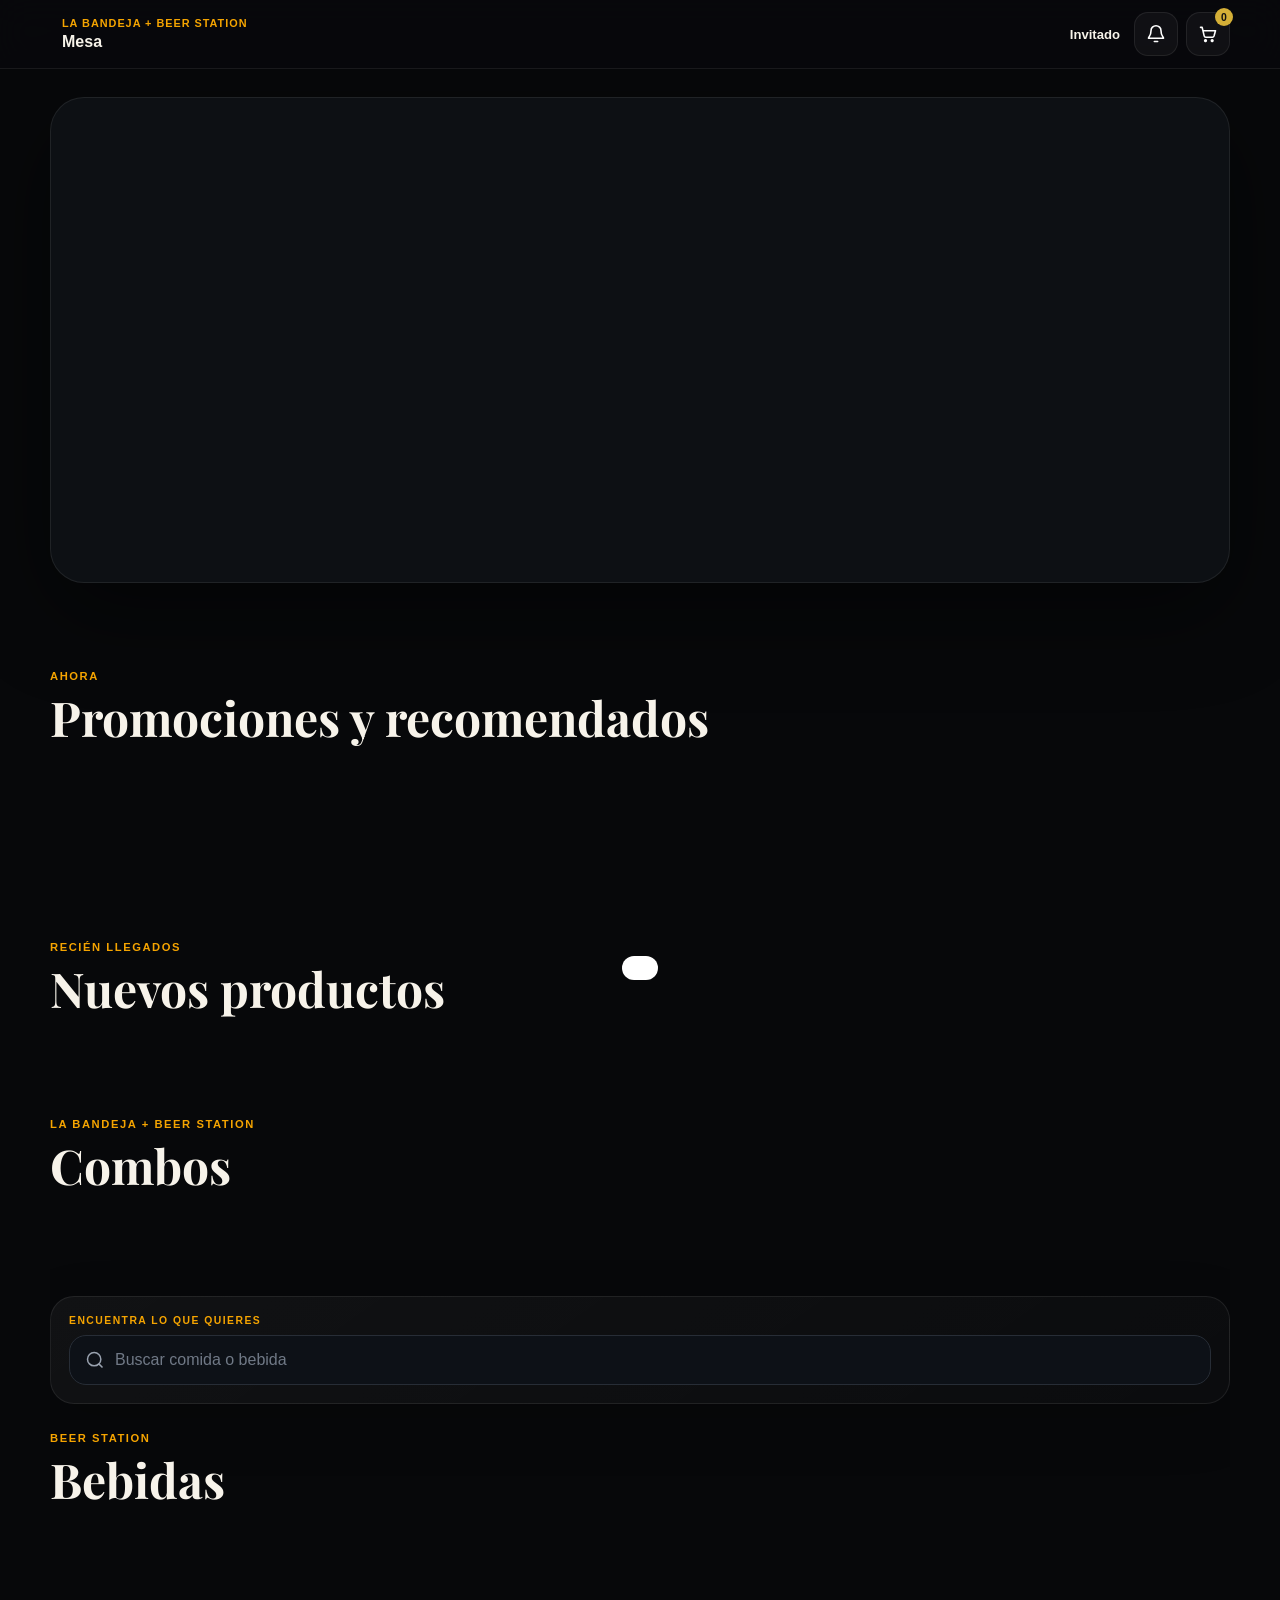
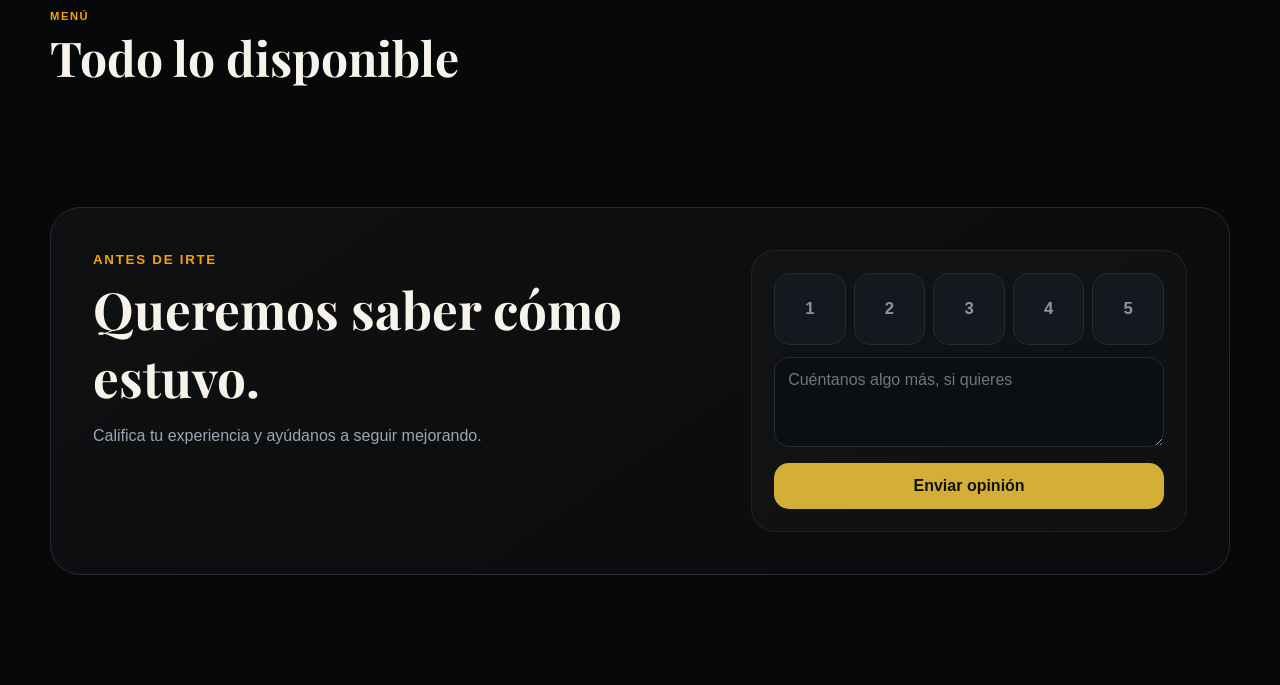
==== commit 619667a9: "Completar experiencia flexible de MINUTO 90" ====
--- a/index.html
+++ b/index.html
@@ -8,7 +8,7 @@
 <link rel="preconnect" href="https://fonts.googleapis.com">
 <link rel="preconnect" href="https://fonts.gstatic.com" crossorigin>
 <link href="https://fonts.googleapis.com/css2?family=Barlow+Condensed:wght@600;700;800;900&family=DM+Sans:wght@400;500;600;700;800&family=Playfair+Display:wght@600;700&display=swap" rel="stylesheet">
-<link rel="stylesheet" href="/app.css?v=20260924-minute90-v10">
+<link rel="stylesheet" href="/app.css?v=20260924-minute90-v13">
 </head>
 <body>
 <section id="experienceIntro" class="experience-intro">
@@ -33,7 +33,7 @@
   <section class="menu-section"><div class="section-head menu-title"><div><small>MENÚ</small><h2>Todo lo disponible</h2></div><button id="buildComboBtn" class="build-combo-btn hidden">⚽ Arma tu combo</button></div><div id="courtSearchWrap" class="court-search-wrap hidden"><span>⌕</span><input id="courtSearch" autocomplete="off" placeholder="Buscar hot dogs, tacos, bebidas..."><button id="clearCourtSearch" type="button">×</button></div><nav id="categories" class="categories"></nav><section id="products" class="products"></section></section>
   <section class="experience-end">
     <div class="experience-copy"><small>ANTES DE IRTE</small><h2>Queremos saber cómo estuvo.</h2><p>Califica tu experiencia y ayúdanos a seguir mejorando.</p></div>
-    <div class="rating-card"><div id="ratingStars" class="rating-stars"><button data-rating="1">1</button><button data-rating="2">2</button><button data-rating="3">3</button><button data-rating="4">4</button><button data-rating="5">5</button></div><textarea id="feedbackComment" placeholder="Cuéntanos algo más, si quieres"></textarea><button id="sendFeedback" class="primary">Enviar opinión</button></div>
+    <div class="rating-card"><div id="ratingStars" class="rating-stars"><button data-rating="1">1</button><button data-rating="2">2</button><button data-rating="3">3</button><button data-rating="4">4</button><button data-rating="5">5</button></div><textarea id="feedbackComment" placeholder="Cuéntanos algo más, si quieres"></textarea><label id="feedbackPhoneField" class="order-phone-field hidden"><span>Celular <em>opcional</em></span><input id="feedbackPhone" type="tel" inputmode="tel" maxlength="20" placeholder="Ej. 9999-9999"></label><button id="sendFeedback" class="primary">Enviar opinión</button></div>
   </section>
   <div id="courtMediaCredit" class="court-media-credit hidden">Fotos de celebración: Bryan Berlin / WikiPortraits y YantsImages / Asatur Yesayants, vía Wikimedia Commons · CC BY-SA 4.0.</div>
 </main>
@@ -42,11 +42,11 @@
 <dialog id="promoDialog"><button class="close" data-close>×</button><div class="dialog-card promo-dialog-card"><small id="promoDialogType">PROMOCIÓN</small><h2 id="promoDialogTitle"></h2><p id="promoDialogSubtitle"></p><div id="promoProducts" class="promo-products products"></div></div></dialog>
 <dialog id="catalogDialog" class="catalog-dialog"><button class="close" data-close>×</button><div class="catalog-card"><div class="catalog-head"><div><small id="catalogKicker">CATÁLOGO</small><h2 id="catalogTitle">Productos</h2><p id="catalogCount"></p></div></div><div id="catalogProducts" class="catalog-products"></div></div></dialog>
 <dialog id="joinDialog"><div class="dialog-card"><small id="joinKicker">IDENTIFICACIÓN</small><h2>Tu nombre</h2><p>Usaremos tu nombre para identificar el pedido.</p><input id="joinName" maxlength="50" placeholder="Nombre"><button id="joinButton" class="primary">Continuar</button></div></dialog>
-<dialog id="cartDialog"><button class="close" data-close>×</button><div class="dialog-card"><small>TU PEDIDO</small><h2>Revisa antes de enviar</h2><div id="cartItems"></div><section class="cart-ai"><div class="cart-ai-head"><span>✦</span><div><b>Asistente del pedido</b><small>Pregúntame sin salir del carrito</small></div></div><div id="aiMessages" class="ai-messages cart-ai-messages"><div class="ai-msg assistant">Puedo revisar tu pedido completo y ayudarte a combinarlo mejor.</div></div><form id="aiForm" class="cart-ai-form"><input id="aiInput" maxlength="300" autocomplete="off" placeholder="Ej. ¿Qué me falta para 3 personas?"><button type="submit">Enviar</button></form></section><label id="phoneField" class="order-phone-field hidden"><span>Celular <em>opcional</em></span><input id="orderPhone" type="tel" inputmode="tel" maxlength="20" placeholder="Ej. 9999-9999"></label><div class="grand"><span>Total</span><b id="cartGrand">L 0.00</b></div><button id="sendOrder" class="primary">Enviar pedido</button></div></dialog>
-<dialog id="comboBuilderDialog" class="combo-builder-dialog"><button class="close" data-close>×</button><div class="dialog-card"><small>CANCHA</small><h2>Arma tu combo</h2><p>Combina lo que quieras. Ejemplo: 1 pupusa + 2 tacos + 1 bebida.</p><div id="comboBuilderList" class="combo-builder-list"></div><div class="grand"><span>Total del combo</span><b id="comboBuilderTotal">L 0.00</b></div><button id="addCustomCombo" class="primary">Agregar combo al pedido</button></div></dialog><dialog id="serviceDialog"><button class="close" data-close>×</button><div class="dialog-card"><small>SERVICIO</small><h2>Solicitar</h2><div class="service-grid"><button data-service="ATENCION">Atención</button><button data-service="CUENTA">Cuenta</button><button data-service="LIMPIEZA">Limpieza</button><button data-service="PEDIDO">Pedido</button></div></div></dialog>
+<dialog id="cartDialog"><button class="close" data-close>×</button><div class="dialog-card"><small>TU PEDIDO</small><h2>Revisa antes de enviar</h2><div id="cartItems"></div><div class="grand"><span>Total</span><b id="cartGrand">L 0.00</b></div><button id="sendOrder" class="primary">Enviar pedido</button></div></dialog>
+<dialog id="comboBuilderDialog" class="combo-builder-dialog"><button class="close" data-close>×</button><div class="dialog-card"><small>CANCHA</small><h2>Arma tu combo</h2><p>Combina lo que quieras. Ejemplo: 1 pupusa + 2 tacos + 1 bebida.</p><div class="team-search-box"><span>⌕</span><input id="comboBuilderSearch" autocomplete="off" placeholder="Buscar pastelitos, pupusas, frescos..."><button id="clearComboBuilderSearch" type="button">×</button></div><div id="comboBuilderMeta" class="combo-builder-meta"></div><div id="comboBuilderList" class="combo-builder-list"></div><div class="grand"><span>Total del combo</span><b id="comboBuilderTotal">L 0.00</b></div><button id="addCustomCombo" class="primary">Agregar combo al pedido</button></div></dialog><dialog id="serviceDialog"><button class="close" data-close>×</button><div class="dialog-card"><small>SERVICIO</small><h2>Solicitar</h2><div class="service-grid service-pitch"><button data-service="ATENCION">Atención</button><button data-service="CUENTA">Cuenta</button><button data-service="LIMPIEZA">Limpieza</button><button data-service="PEDIDO">Pedido</button></div></div></dialog>
 <button id="aiFab" class="ai-fab" aria-label="Asistente del menú"><span>✦</span><b>Te ayudo</b></button><dialog id="aiDialog" class="ai-dialog"><button class="close" data-close>×</button><div class="ai-chat"><div class="ai-chat-head"><small>ASISTENTE DEL MENÚ</small><h2>¿Qué se te antoja?</h2><p>Pregúntame por comida, bebidas, combos o qué combina mejor con tu pedido.</p></div><div id="aiMessagesFull" class="ai-messages"><div class="ai-msg assistant">Hola 👋 Puedo ayudarte a elegir algo del menú.</div></div><form id="aiFormFull" class="ai-form"><input id="aiInputFull" maxlength="300" autocomplete="off" placeholder="Ej. Quiero una pizza y algo frío"><button type="submit">Enviar</button></form></div></dialog><div id="toast"></div>
 <div id="goalCelebration" class="goal-celebration hidden" aria-hidden="true"><div class="goal-celebration-card"><img id="goalCelebrationImage" alt=""><div><small id="goalCelebrationKicker">PEDIDO EN JUEGO</small><h2 id="goalCelebrationTitle">¡GOOOL!</h2><p id="goalCelebrationText">Tu pedido fue enviado.</p></div></div></div><button id="backToTop" hidden></button>
 <script src="/supabase.js"></script>
-<script type="module" src="/app.js?v=20260924-minute90-v10"></script>
+<script type="module" src="/app.js?v=20260924-minute90-v13"></script>
 </body>
 </html>
--- a/app.css
+++ b/app.css
@@ -1812,3 +1812,54 @@
   body[data-place-type="COURT"] .court-search-wrap{height:48px;margin-top:8px}
 }
 
+
+/* MINUTO90 V12 */
+body[data-place-type="COURT"] .court-scoreboard{
+  background-image:linear-gradient(180deg,rgba(2,7,16,.22),rgba(5,12,22,.84)),var(--court-header-art)!important;
+  background-size:cover!important;background-position:center 48%!important;
+  border-color:rgba(105,168,255,.34)!important;min-height:148px
+}
+body[data-place-type="COURT"] .court-scoreboard::before{
+  inset:0!important;width:auto!important;height:auto!important;border-radius:inherit!important;
+  background:linear-gradient(90deg,rgba(0,0,0,.54),transparent 36%,transparent 64%,rgba(0,0,0,.54))!important
+}
+body[data-place-type="COURT"] .court-scoreboard::after{display:none!important}
+body[data-place-type="COURT"] .court-score-center{background:rgba(4,10,18,.76);box-shadow:0 0 28px rgba(75,139,255,.12)}
+body[data-place-type="COURT"] #courtClock{animation:minute90Pulse 2.4s ease-in-out infinite}
+@keyframes minute90Pulse{50%{text-shadow:0 0 16px rgba(185,255,79,.58)}}
+body[data-place-type="COURT"] .team-search-box{display:flex;align-items:center;gap:9px;margin:14px 0 8px;padding:10px 12px;border:1px solid rgba(106,168,255,.28);border-radius:15px;background:#0b121bcc}
+body[data-place-type="COURT"] .team-search-box input{flex:1;min-width:0;border:0;outline:0;background:transparent;color:#fff;font:inherit}
+body[data-place-type="COURT"] .team-search-box button{border:0;background:transparent;color:#aab6c3;font-size:1.4rem;cursor:pointer}
+body[data-place-type="COURT"] .combo-builder-meta{display:flex;justify-content:space-between;align-items:center;padding:8px 2px;color:#b9ff4f;font-weight:800}
+body[data-place-type="COURT"] .combo-pick-row{border:1px solid rgba(255,255,255,.08);background:linear-gradient(145deg,rgba(18,27,39,.96),rgba(8,13,20,.96));transition:transform .16s ease,border-color .16s ease}
+body[data-place-type="COURT"] .combo-pick-row.selected{border-color:rgba(185,255,79,.46);transform:translateY(-1px)}
+body[data-place-type="COURT"] .combo-pick-copy{min-width:0}
+body[data-place-type="COURT"] .combo-pick-copy b,body[data-place-type="COURT"] .combo-pick-copy small,body[data-place-type="COURT"] .combo-pick-copy em{display:block}
+body[data-place-type="COURT"] .combo-pick-copy em{margin-top:3px;color:#7f91a3;font-size:.7rem;font-style:normal}
+body[data-place-type="COURT"] .combo-stepper button{background:#152231;color:#fff;border-color:#2c4257}
+body[data-place-type="COURT"] .combo-stepper button:last-child{background:linear-gradient(135deg,#b9ff4f,#79d935);color:#071006;border:0}
+body[data-place-type="COURT"] #serviceDialog .dialog-card{background:linear-gradient(180deg,#0d1720,#07100d)}
+body[data-place-type="COURT"] .service-pitch{position:relative;overflow:hidden;display:grid;grid-template-columns:1fr 1fr;gap:22px;padding:34px 22px;border:2px solid rgba(255,255,255,.34);border-radius:22px;background:linear-gradient(90deg,rgba(50,135,70,.88),rgba(25,103,51,.9));box-shadow:inset 0 0 35px rgba(0,0,0,.24)}
+body[data-place-type="COURT"] .service-pitch::before{content:"";position:absolute;inset:9px;border:1px solid rgba(255,255,255,.48);border-radius:10px;pointer-events:none}
+body[data-place-type="COURT"] .service-pitch::after{content:"";position:absolute;left:50%;top:9px;bottom:9px;width:1px;background:rgba(255,255,255,.45);pointer-events:none}
+body[data-place-type="COURT"] .service-pitch button{position:relative;z-index:2;min-height:74px;border:1px solid rgba(255,255,255,.24);border-radius:18px;background:rgba(5,13,10,.72);color:#fff;font-weight:900;box-shadow:0 8px 20px rgba(0,0,0,.18)}
+body[data-place-type="COURT"] .service-pitch button:hover{transform:translateY(-2px);border-color:#b9ff4f;color:#b9ff4f}
+body[data-place-type="COURT"] #feedbackPhoneField{margin:12px 0 4px;text-align:left}
+@media(max-width:680px){
+  body[data-place-type="COURT"] .court-scoreboard{min-height:132px;background-position:center 42%!important}
+  body[data-place-type="COURT"] .team-search-box{margin-top:10px}
+  body[data-place-type="COURT"] .service-pitch{gap:14px;padding:28px 16px}
+  body[data-place-type="COURT"] .service-pitch button{min-height:66px}
+}
+
+/* MINUTO90 V12 mobile scoreboard */
+@media(max-width:680px){
+  body[data-place-type="COURT"] .court-scoreboard{grid-template-columns:minmax(0,1fr) auto!important;gap:10px!important;padding:16px!important}
+  body[data-place-type="COURT"] .court-brand-lockup{min-width:0}
+  body[data-place-type="COURT"] .court-score-center{padding:8px 10px!important}
+  body[data-place-type="COURT"] #courtComboShortcut{grid-column:1/-1;width:100%;justify-self:stretch;white-space:nowrap}
+}
+
+@media(max-width:680px){
+  body[data-place-type="COURT"] #courtComboShortcut{grid-column:1/-1!important;grid-row:3!important;width:100%!important;justify-self:stretch!important}
+}
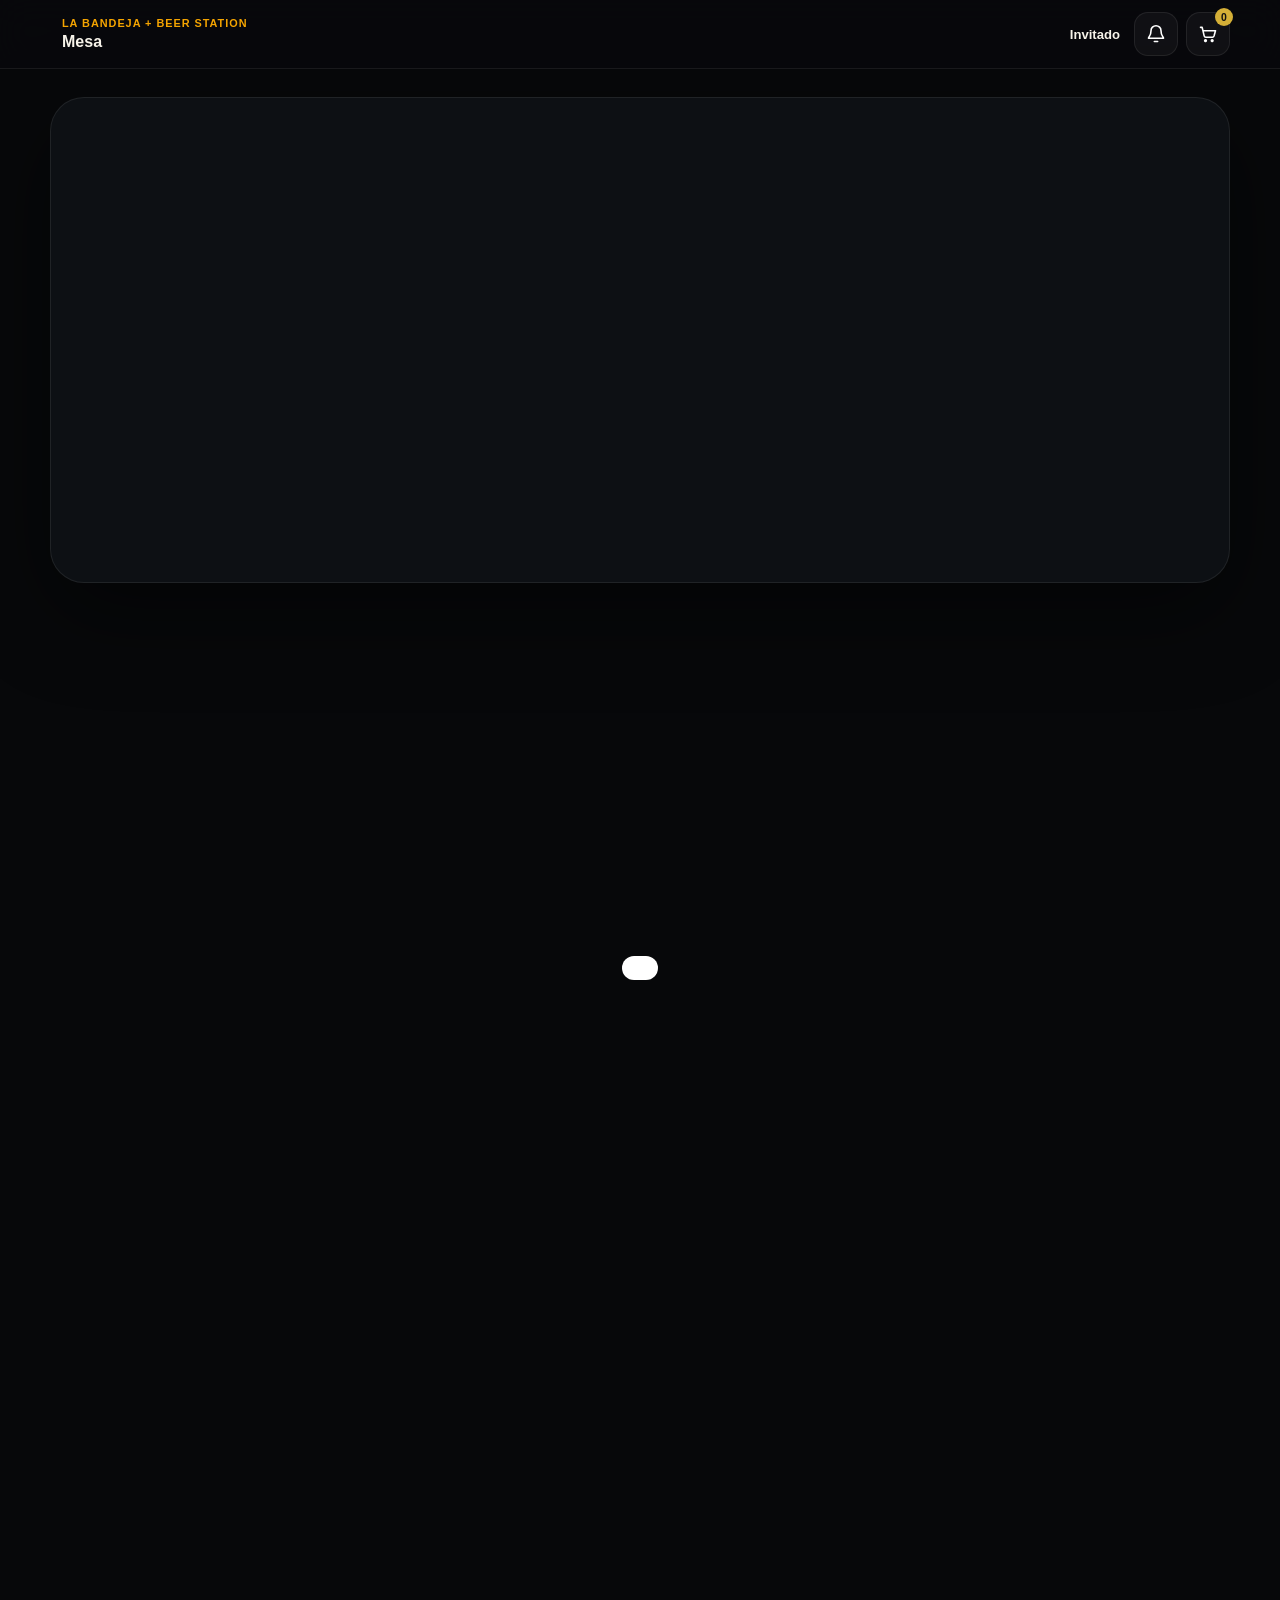
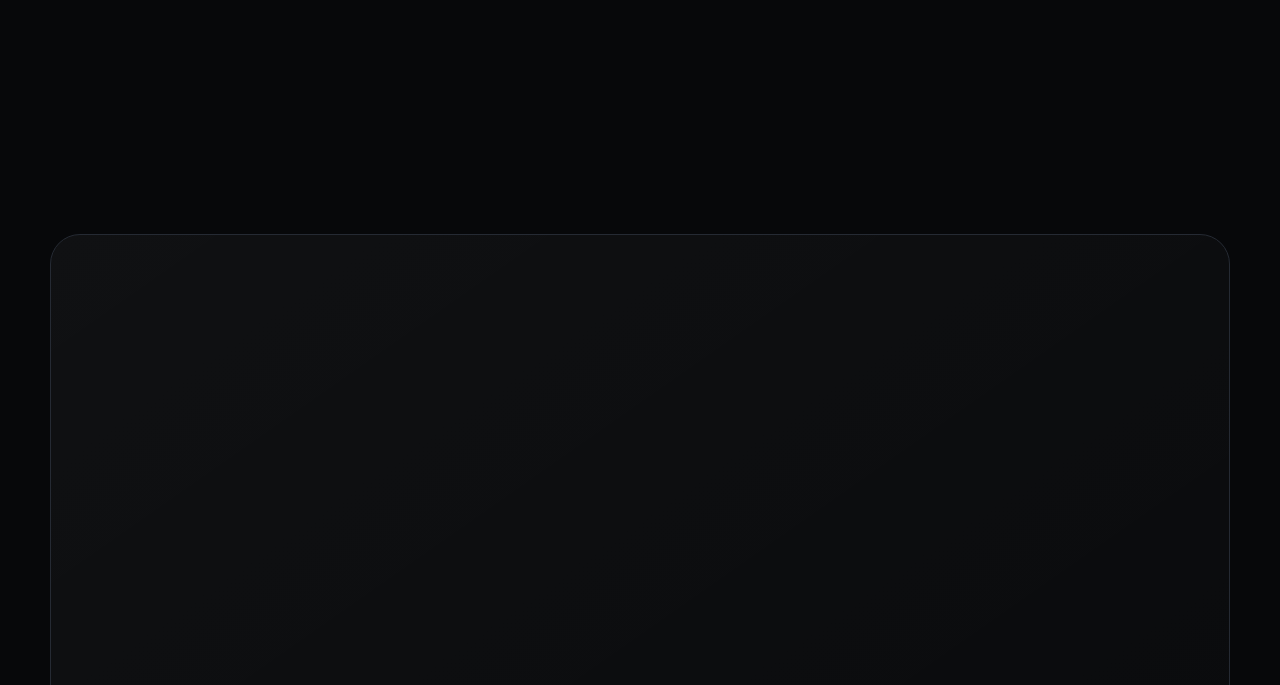
==== commit 5cc359b1: "Convertir POS en receptor y agregar seguimiento de pedidos" ====
--- a/index.html
+++ b/index.html
@@ -8,7 +8,7 @@
 <link rel="preconnect" href="https://fonts.googleapis.com">
 <link rel="preconnect" href="https://fonts.gstatic.com" crossorigin>
 <link href="https://fonts.googleapis.com/css2?family=Barlow+Condensed:wght@600;700;800;900&family=DM+Sans:wght@400;500;600;700;800&family=Playfair+Display:wght@600;700&display=swap" rel="stylesheet">
-<link rel="stylesheet" href="/app.css?v=20260924-minute90-v13">
+<link rel="stylesheet" href="/app.css?v=20260925-tracking-v16">
 </head>
 <body>
 <section id="experienceIntro" class="experience-intro">
@@ -24,6 +24,24 @@
   </div>
 </header>
 <main>
+  <section id="orderTracker" class="order-tracker hidden" aria-live="polite">
+    <div class="tracker-head">
+      <div><small>SEGUIMIENTO EN VIVO</small><h2 id="trackerTitle">Tu pedido</h2></div>
+      <span id="trackerStatusBadge" class="tracker-status">RECIBIDO</span>
+    </div>
+    <div class="tracker-steps">
+      <div class="tracker-step" data-track-step="RECEIVED"><span>1</span><b>Recibido</b><small>Ya lo tenemos</small></div>
+      <div class="tracker-line"></div>
+      <div class="tracker-step" data-track-step="PREPARING"><span>2</span><b>Preparando</b><small>Está en cocina/bar</small></div>
+      <div class="tracker-line"></div>
+      <div class="tracker-step" data-track-step="READY"><span>3</span><b>Listo</b><small>Sale a entrega</small></div>
+      <div class="tracker-line"></div>
+      <div class="tracker-step" data-track-step="DELIVERED"><span>4</span><b>Entregado</b><small>¡Que lo disfrutes!</small></div>
+    </div>
+    <div id="trackerStations" class="tracker-stations"></div>
+    <div id="trackerItems" class="tracker-items"></div>
+    <div class="tracker-foot"><span id="trackerPayment"></span><b id="trackerTotal">L 0.00</b></div>
+  </section>
   <section id="courtMatchHub" class="court-match-hub hidden"><div class="court-scoreboard"><div class="court-brand-lockup"><small>MINUTO 90</small><strong id="courtHubPlace">CANCHA</strong><span>LA BANDEJA + BEER STATION</span></div><div class="court-score-center"><span class="live-dot"></span><b id="courtPhase">PRIMER TIEMPO</b><em id="courtClock">00:00</em></div><button id="courtComboShortcut" type="button">ARMA TU EQUIPO</button></div><div class="court-ticker"><div><span>⚡ PROMOS DEL PARTIDO</span><span>🔥 ANTOJITOS</span><span>🥤 BEBIDAS FRÍAS</span><span>⚽ ARMA TU EQUIPO</span><span>⏱ TIEMPO EXTRA</span><span>🥅 VAMOS A PENALES</span><span>⚡ PROMOS DEL PARTIDO</span><span>🔥 ANTOJITOS</span><span>🥤 BEBIDAS FRÍAS</span></div></div></section>
   <section class="cinema-hero"><div id="heroAmbient" class="hero-ambient"></div><div id="heroDots" class="hero-dots"></div></section>
   <section id="promoSection" class="home-section"><div class="section-head"><div><small>AHORA</small><h2>Promociones y recomendados</h2></div></div><div id="promoGrid" class="promo-grid"></div></section>
@@ -42,11 +60,23 @@
 <dialog id="promoDialog"><button class="close" data-close>×</button><div class="dialog-card promo-dialog-card"><small id="promoDialogType">PROMOCIÓN</small><h2 id="promoDialogTitle"></h2><p id="promoDialogSubtitle"></p><div id="promoProducts" class="promo-products products"></div></div></dialog>
 <dialog id="catalogDialog" class="catalog-dialog"><button class="close" data-close>×</button><div class="catalog-card"><div class="catalog-head"><div><small id="catalogKicker">CATÁLOGO</small><h2 id="catalogTitle">Productos</h2><p id="catalogCount"></p></div></div><div id="catalogProducts" class="catalog-products"></div></div></dialog>
 <dialog id="joinDialog"><div class="dialog-card"><small id="joinKicker">IDENTIFICACIÓN</small><h2>Tu nombre</h2><p>Usaremos tu nombre para identificar el pedido.</p><input id="joinName" maxlength="50" placeholder="Nombre"><button id="joinButton" class="primary">Continuar</button></div></dialog>
-<dialog id="cartDialog"><button class="close" data-close>×</button><div class="dialog-card"><small>TU PEDIDO</small><h2>Revisa antes de enviar</h2><div id="cartItems"></div><div class="grand"><span>Total</span><b id="cartGrand">L 0.00</b></div><button id="sendOrder" class="primary">Enviar pedido</button></div></dialog>
+<dialog id="cartDialog"><button class="close" data-close>×</button><div class="dialog-card"><small>TU PEDIDO</small><h2>Revisa antes de enviar</h2><div id="cartItems"></div>
+<section id="courtDeliveryFields" class="court-delivery-fields hidden">
+  <div class="court-delivery-head"><span>📍</span><div><b>¿Dónde te entregamos?</b><small>Ayúdanos a encontrarte rápido en la cancha.</small></div></div>
+  <label>Grada / ubicación<input id="courtStand" maxlength="100" placeholder="Ej. grada norte, segunda fila"></label>
+  <label>¿Cómo andas vestido?<input id="courtClothing" maxlength="140" placeholder="Ej. camiseta blanca, gorra negra"></label>
+  <label>Medio de pago<select id="courtPayment"><option value="">Selecciona</option><option value="EFECTIVO">Efectivo</option><option value="TARJETA">Tarjeta</option><option value="TRANSFERENCIA">Transferencia</option></select></label>
+  <div id="courtCashFields" class="court-cash-fields hidden">
+    <label>¿Necesitas cambio?<select id="courtCashChange"><option value="NO">No, pago exacto</option><option value="SI">Sí, necesito cambio</option></select></label>
+    <label id="courtCashAmountWrap" class="hidden">¿Con cuánto pagas?<input id="courtCashAmount" type="number" min="0" step="1" inputmode="decimal" placeholder="Ej. 500"></label>
+    <div id="courtChangePreview" class="court-change-preview hidden"></div>
+  </div>
+</section>
+<div class="grand"><span>Total</span><b id="cartGrand">L 0.00</b></div><button id="sendOrder" class="primary">Enviar pedido</button></div></dialog>
 <dialog id="comboBuilderDialog" class="combo-builder-dialog"><button class="close" data-close>×</button><div class="dialog-card"><small>CANCHA</small><h2>Arma tu combo</h2><p>Combina lo que quieras. Ejemplo: 1 pupusa + 2 tacos + 1 bebida.</p><div class="team-search-box"><span>⌕</span><input id="comboBuilderSearch" autocomplete="off" placeholder="Buscar pastelitos, pupusas, frescos..."><button id="clearComboBuilderSearch" type="button">×</button></div><div id="comboBuilderMeta" class="combo-builder-meta"></div><div id="comboBuilderList" class="combo-builder-list"></div><div class="grand"><span>Total del combo</span><b id="comboBuilderTotal">L 0.00</b></div><button id="addCustomCombo" class="primary">Agregar combo al pedido</button></div></dialog><dialog id="serviceDialog"><button class="close" data-close>×</button><div class="dialog-card"><small>SERVICIO</small><h2>Solicitar</h2><div class="service-grid service-pitch"><button data-service="ATENCION">Atención</button><button data-service="CUENTA">Cuenta</button><button data-service="LIMPIEZA">Limpieza</button><button data-service="PEDIDO">Pedido</button></div></div></dialog>
 <button id="aiFab" class="ai-fab" aria-label="Asistente del menú"><span>✦</span><b>Te ayudo</b></button><dialog id="aiDialog" class="ai-dialog"><button class="close" data-close>×</button><div class="ai-chat"><div class="ai-chat-head"><small>ASISTENTE DEL MENÚ</small><h2>¿Qué se te antoja?</h2><p>Pregúntame por comida, bebidas, combos o qué combina mejor con tu pedido.</p></div><div id="aiMessagesFull" class="ai-messages"><div class="ai-msg assistant">Hola 👋 Puedo ayudarte a elegir algo del menú.</div></div><form id="aiFormFull" class="ai-form"><input id="aiInputFull" maxlength="300" autocomplete="off" placeholder="Ej. Quiero una pizza y algo frío"><button type="submit">Enviar</button></form></div></dialog><div id="toast"></div>
 <div id="goalCelebration" class="goal-celebration hidden" aria-hidden="true"><div class="goal-celebration-card"><img id="goalCelebrationImage" alt=""><div><small id="goalCelebrationKicker">PEDIDO EN JUEGO</small><h2 id="goalCelebrationTitle">¡GOOOL!</h2><p id="goalCelebrationText">Tu pedido fue enviado.</p></div></div></div><button id="backToTop" hidden></button>
 <script src="/supabase.js"></script>
-<script type="module" src="/app.js?v=20260924-minute90-v13"></script>
+<script type="module" src="/app.js?v=20260925-tracking-v16"></script>
 </body>
 </html>
--- a/app.css
+++ b/app.css
@@ -1863,3 +1863,171 @@
 @media(max-width:680px){
   body[data-place-type="COURT"] #courtComboShortcut{grid-column:1/-1!important;grid-row:3!important;width:100%!important;justify-self:stretch!important}
 }
+
+/* TABLE PREMIUM V14 */
+body[data-place-type="TABLE"]{
+  background:
+    radial-gradient(circle at 12% 12%,rgba(255,173,32,.10),transparent 28%),
+    radial-gradient(circle at 88% 22%,rgba(0,190,190,.08),transparent 30%),
+    linear-gradient(180deg,#07090c 0%,#0a0d12 52%,#080a0d 100%)!important;
+}
+body[data-place-type="TABLE"] .topbar{
+  background:linear-gradient(90deg,rgba(8,10,14,.97),rgba(24,17,8,.96) 46%,rgba(5,19,22,.96))!important;
+  border-bottom:1px solid rgba(255,177,31,.20)!important;
+  box-shadow:0 14px 38px rgba(0,0,0,.24);
+}
+body[data-place-type="TABLE"] .header-brand small,
+body[data-place-type="TABLE"] .section-head small,
+body[data-place-type="TABLE"] .menu-title small{color:#ffb11f!important}
+body[data-place-type="TABLE"] .cinema-hero .hero-ambient{
+  border:1px solid rgba(255,185,57,.26)!important;
+  box-shadow:0 28px 80px rgba(0,0,0,.42),0 0 0 1px rgba(35,218,206,.05)!important;
+}
+body[data-place-type="TABLE"] .cinema-slide>img{
+  filter:saturate(1.16) contrast(1.04) brightness(.88);
+}
+body[data-place-type="TABLE"] .cinema-shade{
+  background:
+    radial-gradient(circle at 78% 18%,rgba(0,204,190,.12),transparent 28%),
+    linear-gradient(90deg,rgba(0,0,0,.88),rgba(0,0,0,.44) 48%,rgba(0,0,0,.10) 80%),
+    linear-gradient(0deg,rgba(0,0,0,.46),transparent 48%)!important;
+}
+
+body[data-place-type="TABLE"] .cinema-copy h1{
+  text-shadow:0 5px 30px rgba(0,0,0,.52);
+}
+body[data-place-type="TABLE"] .cinema-copy b{color:#ffc247!important}
+body[data-place-type="TABLE"] .hero-dots button.active{
+  background:linear-gradient(90deg,#ffb11f,#39d3c5)!important;
+  box-shadow:0 0 16px rgba(255,177,31,.30);
+}
+body[data-place-type="TABLE"] .home-section{
+  position:relative;
+  border-radius:28px;
+  padding:30px 20px 10px;
+  margin-top:18px;
+}
+body[data-place-type="TABLE"] #promoSection{
+  background:linear-gradient(145deg,rgba(255,177,31,.055),rgba(255,255,255,.012) 48%,rgba(45,210,198,.035));
+  border:1px solid rgba(255,177,31,.10);
+}
+body[data-place-type="TABLE"] .global-search{
+  border:1px solid rgba(56,211,198,.14)!important;
+  background:linear-gradient(145deg,rgba(12,17,23,.96),rgba(19,14,9,.92))!important;
+  box-shadow:0 18px 50px rgba(0,0,0,.20);
+}
+body[data-place-type="TABLE"] .search-box:focus-within{
+  border-color:rgba(255,177,31,.52)!important;
+  box-shadow:0 0 0 3px rgba(255,177,31,.08);
+}
+body[data-place-type="TABLE"] .drink-categories,
+body[data-place-type="TABLE"] .categories{padding-bottom:18px!important}
+
+body[data-place-type="TABLE"] .category-tile,
+body[data-place-type="TABLE"] .drink-category-tile{
+  border-color:rgba(255,255,255,.12)!important;
+  box-shadow:0 10px 26px rgba(0,0,0,.20);
+  transition:transform .18s ease,border-color .18s ease,box-shadow .18s ease;
+}
+body[data-place-type="TABLE"] .category-tile:hover,
+body[data-place-type="TABLE"] .drink-category-tile:hover{
+  transform:translateY(-3px);
+  border-color:rgba(255,177,31,.46)!important;
+  box-shadow:0 16px 34px rgba(0,0,0,.28);
+}
+body[data-place-type="TABLE"] .category-tile.active,
+body[data-place-type="TABLE"] .drink-category-tile.active{
+  outline-color:#ffb11f!important;
+  box-shadow:0 0 0 1px rgba(255,177,31,.18),0 12px 30px rgba(255,177,31,.10);
+}
+body[data-place-type="TABLE"] .product{
+  border-color:rgba(255,255,255,.09)!important;
+  background:linear-gradient(165deg,rgba(18,22,28,.98),rgba(9,12,16,.98))!important;
+  box-shadow:0 14px 32px rgba(0,0,0,.20);
+  transition:transform .18s ease,border-color .18s ease,box-shadow .18s ease;
+}
+body[data-place-type="TABLE"] .product:hover{
+  transform:translateY(-4px);
+  border-color:rgba(255,177,31,.24)!important;
+  box-shadow:0 20px 46px rgba(0,0,0,.30);
+}
+body[data-place-type="TABLE"] .quick-add{
+  background:linear-gradient(135deg,#ffb11f,#ffd15f)!important;
+  color:#171006!important;
+  box-shadow:0 8px 20px rgba(255,177,31,.20);
+}
+
+body[data-place-type="TABLE"] .promo-card{
+  border:1px solid rgba(255,255,255,.10)!important;
+  box-shadow:0 18px 38px rgba(0,0,0,.24);
+}
+body[data-place-type="TABLE"] .promo-card:nth-child(3n+1){border-color:rgba(255,177,31,.24)!important}
+body[data-place-type="TABLE"] .promo-card:nth-child(3n+2){border-color:rgba(54,211,198,.20)!important}
+body[data-place-type="TABLE"] .promo-card:nth-child(3n){border-color:rgba(211,86,162,.18)!important}
+body[data-place-type="TABLE"] .experience-end{
+  border:1px solid rgba(255,185,57,.18)!important;
+  background:
+    radial-gradient(circle at 12% 18%,rgba(255,177,31,.12),transparent 32%),
+    radial-gradient(circle at 86% 76%,rgba(40,205,191,.08),transparent 34%),
+    linear-gradient(145deg,#11151b,#0b0e12)!important;
+  box-shadow:0 26px 70px rgba(0,0,0,.28);
+}
+body[data-place-type="TABLE"] .rating-card{
+  background:linear-gradient(145deg,rgba(255,255,255,.045),rgba(255,255,255,.018))!important;
+  border-color:rgba(255,255,255,.10)!important;
+}
+body[data-place-type="TABLE"] #feedbackPhoneField{
+  display:grid!important;
+  margin:12px 0 5px;
+}
+body[data-place-type="TABLE"] .rating-stars button.active{
+  background:linear-gradient(135deg,#ffb11f,#ffd966)!important;
+  color:#181006!important;
+  border-color:transparent!important;
+}
+body[data-place-type="TABLE"] #sendFeedback{
+  background:linear-gradient(135deg,#ffb11f,#f6c24b)!important;
+  color:#171006!important;
+  box-shadow:0 12px 28px rgba(255,177,31,.18);
+}
+
+/* MINUTO 90 · entrega en cancha */
+body[data-place-type="COURT"] .court-delivery-fields{
+  display:grid;gap:12px;margin:16px 0 6px;padding:16px;
+  border:1px solid rgba(185,255,79,.20);border-radius:18px;
+  background:linear-gradient(145deg,rgba(15,25,34,.96),rgba(7,13,19,.96));
+}
+body[data-place-type="COURT"] .court-delivery-head{display:flex;gap:10px;align-items:center}
+body[data-place-type="COURT"] .court-delivery-head>span{
+  width:42px;height:42px;border-radius:13px;display:grid;place-items:center;
+  background:linear-gradient(135deg,#b9ff4f,#75d832);color:#071006;font-size:1.15rem
+}
+body[data-place-type="COURT"] .court-delivery-head b,
+body[data-place-type="COURT"] .court-delivery-head small{display:block}
+body[data-place-type="COURT"] .court-delivery-head small{color:#8796a6;margin-top:2px}
+body[data-place-type="COURT"] .court-delivery-fields label{display:grid;gap:6px;color:#eaf1f7;font-weight:800}
+body[data-place-type="COURT"] .court-delivery-fields input,
+body[data-place-type="COURT"] .court-delivery-fields select{
+  width:100%;padding:12px 13px;border:1px solid rgba(255,255,255,.12);
+  border-radius:13px;background:#0b1219;color:#fff;font:inherit;outline:none
+}
+body[data-place-type="COURT"] .court-delivery-fields input:focus,
+body[data-place-type="COURT"] .court-delivery-fields select:focus{border-color:#78a7ff;box-shadow:0 0 0 3px rgba(83,145,255,.08)}
+body[data-place-type="COURT"] .court-cash-fields{display:grid;gap:10px;padding-top:2px}
+body[data-place-type="COURT"] .court-change-preview{
+  padding:10px 12px;border-radius:12px;background:rgba(185,255,79,.10);
+  border:1px solid rgba(185,255,79,.20);color:#b9ff4f;font-weight:900
+}
+@media(max-width:620px){
+  body[data-place-type="COURT"] .court-delivery-fields{padding:13px;margin-top:12px}
+}
+
+/* ORDER TRACKER V16 */
+.order-tracker{margin:18px 0 10px;padding:20px;border:1px solid rgba(255,190,53,.18);border-radius:24px;background:linear-gradient(145deg,rgba(19,24,31,.98),rgba(8,12,17,.98));box-shadow:0 18px 44px rgba(0,0,0,.24);position:relative;overflow:hidden}
+.order-tracker::before{content:"";position:absolute;inset:0 auto auto 0;width:100%;height:3px;background:linear-gradient(90deg,#f5b423,#43d5c4,#8dff52)}
+.tracker-head{display:flex;align-items:center;justify-content:space-between;gap:12px}.tracker-head small{color:#f5b423;font-weight:900;letter-spacing:.12em}.tracker-head h2{margin:3px 0 0;font-size:1.45rem}.tracker-status{padding:8px 12px;border-radius:999px;background:#19221b;border:1px solid #315b39;color:#8dff95;font-weight:900;font-size:.76rem}
+.tracker-steps{display:grid;grid-template-columns:auto 1fr auto 1fr auto 1fr auto;align-items:center;margin:20px 0 14px}.tracker-step{text-align:center;min-width:78px;opacity:.42}.tracker-step span{width:34px;height:34px;border-radius:50%;display:grid;place-items:center;margin:auto;background:#1a2028;border:1px solid #303b48;font-weight:900}.tracker-step b,.tracker-step small{display:block}.tracker-step b{font-size:.8rem;margin-top:6px}.tracker-step small{font-size:.64rem;color:#8793a0;margin-top:2px}.tracker-step.active{opacity:1}.tracker-step.active span{background:#d7b63a;color:#111;border-color:#d7b63a}.tracker-step.current span{box-shadow:0 0 0 5px rgba(215,182,58,.12),0 0 22px rgba(215,182,58,.28)}.tracker-line{height:2px;background:#252d36}.tracker-step.active+.tracker-line{background:linear-gradient(90deg,#d7b63a,#4ecfc1)}
+.tracker-stations{display:flex;gap:8px;flex-wrap:wrap;margin:10px 0}.tracker-station{padding:7px 10px;border-radius:999px;border:1px solid #2a333e;color:#cfd7e0;background:#10151b;font-size:.72rem}.tracker-station.PREPARING{border-color:#745c18;color:#ffd75c}.tracker-station.READY{border-color:#246a3b;color:#83f69d}.tracker-station.DELIVERED{border-color:#316f74;color:#7ce7ef}
+.tracker-items{display:grid;gap:6px;margin-top:12px}.tracker-items>div{display:flex;justify-content:space-between;gap:12px;padding:8px 10px;border-radius:12px;background:rgba(255,255,255,.025)}.tracker-items small{color:#83909d}.tracker-foot{display:flex;justify-content:space-between;align-items:center;margin-top:14px;padding-top:13px;border-top:1px solid #252d36}.tracker-foot span{color:#9ba7b4}.tracker-foot b{font-size:1.15rem;color:#f3c843}
+body[data-place-type="COURT"] .order-tracker{border-color:rgba(185,255,79,.20);background:linear-gradient(145deg,#101923,#081018)}body[data-place-type="COURT"] .order-tracker::before{background:linear-gradient(90deg,#78a7ff,#b9ff4f,#ffd54f)}body[data-place-type="COURT"] .tracker-step.active span{background:#b9ff4f;color:#071006;border-color:#b9ff4f}
+@media(max-width:680px){.order-tracker{padding:15px;margin-top:12px}.tracker-head{align-items:flex-start}.tracker-head h2{font-size:1.15rem}.tracker-steps{grid-template-columns:repeat(4,1fr);gap:5px}.tracker-line{display:none}.tracker-step{min-width:0}.tracker-step small{display:none}.tracker-step b{font-size:.68rem}.tracker-stations{gap:5px}.tracker-items>div{font-size:.8rem}}
